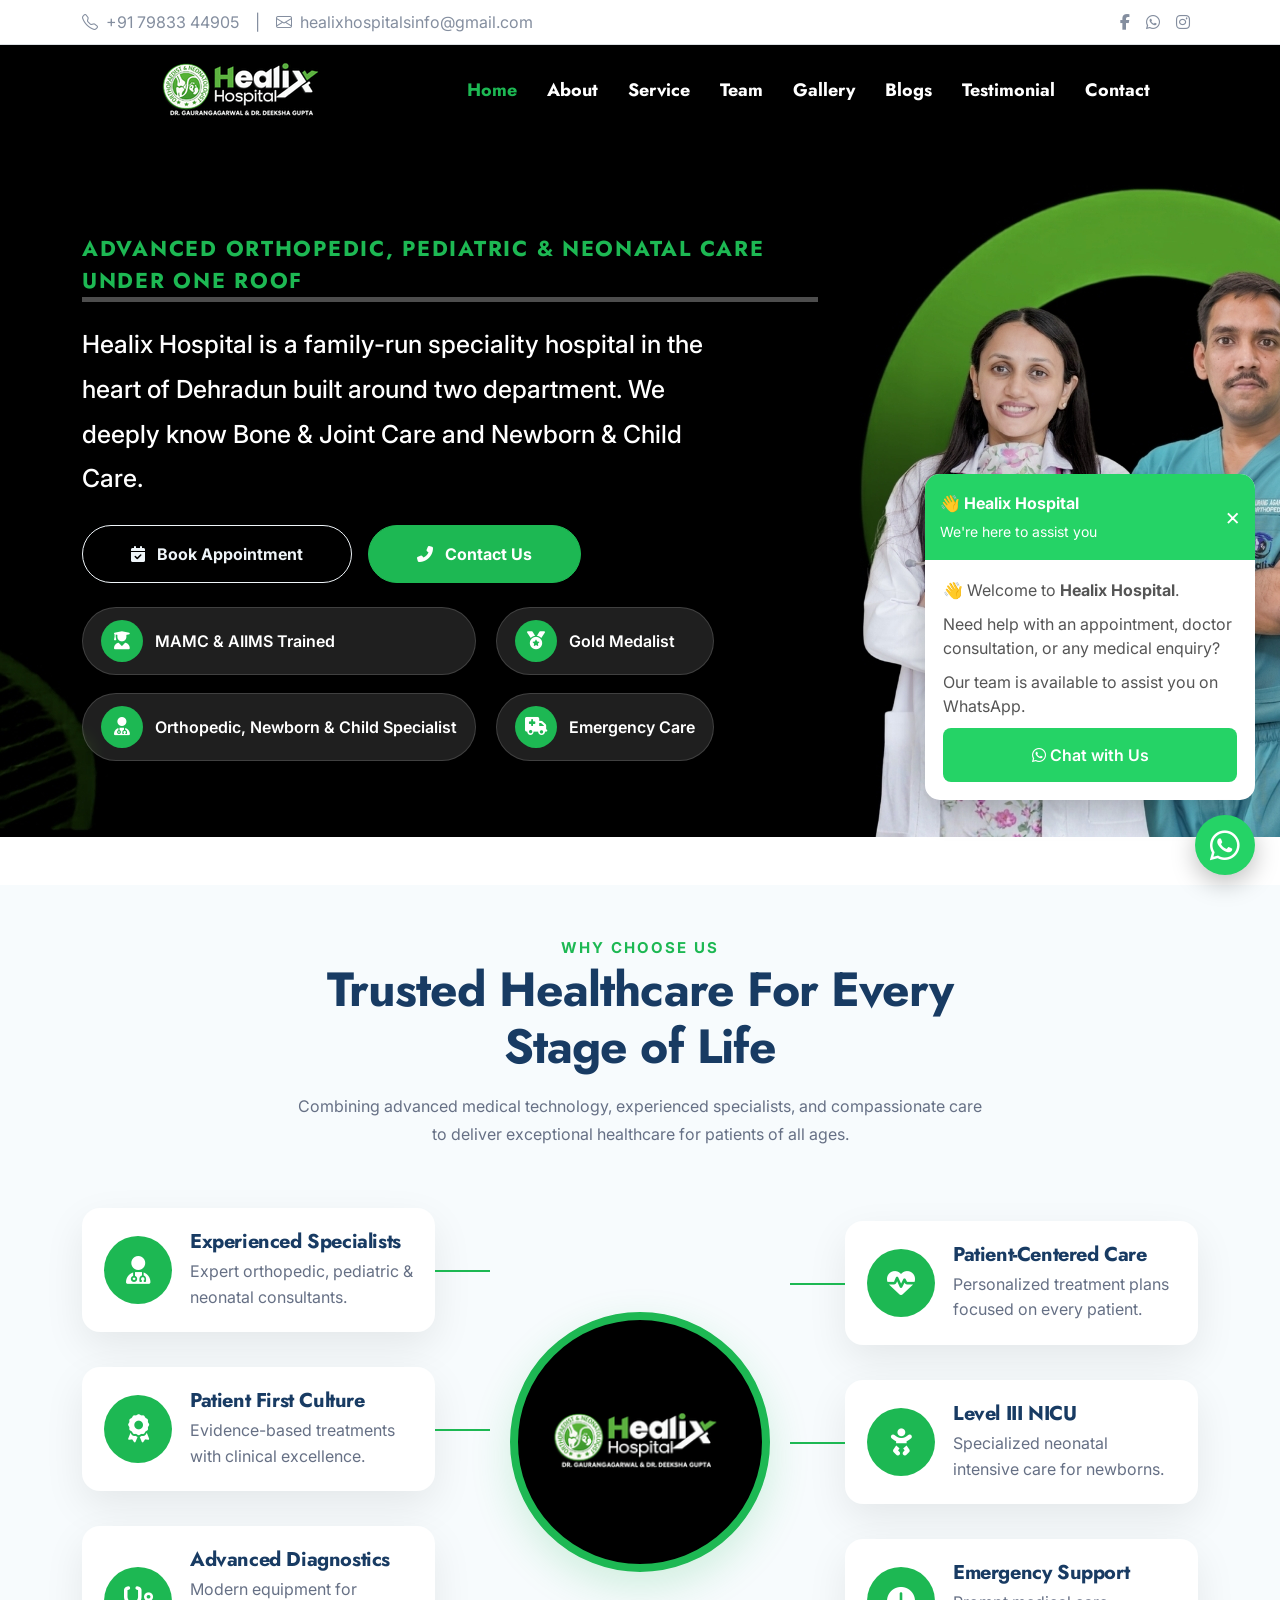
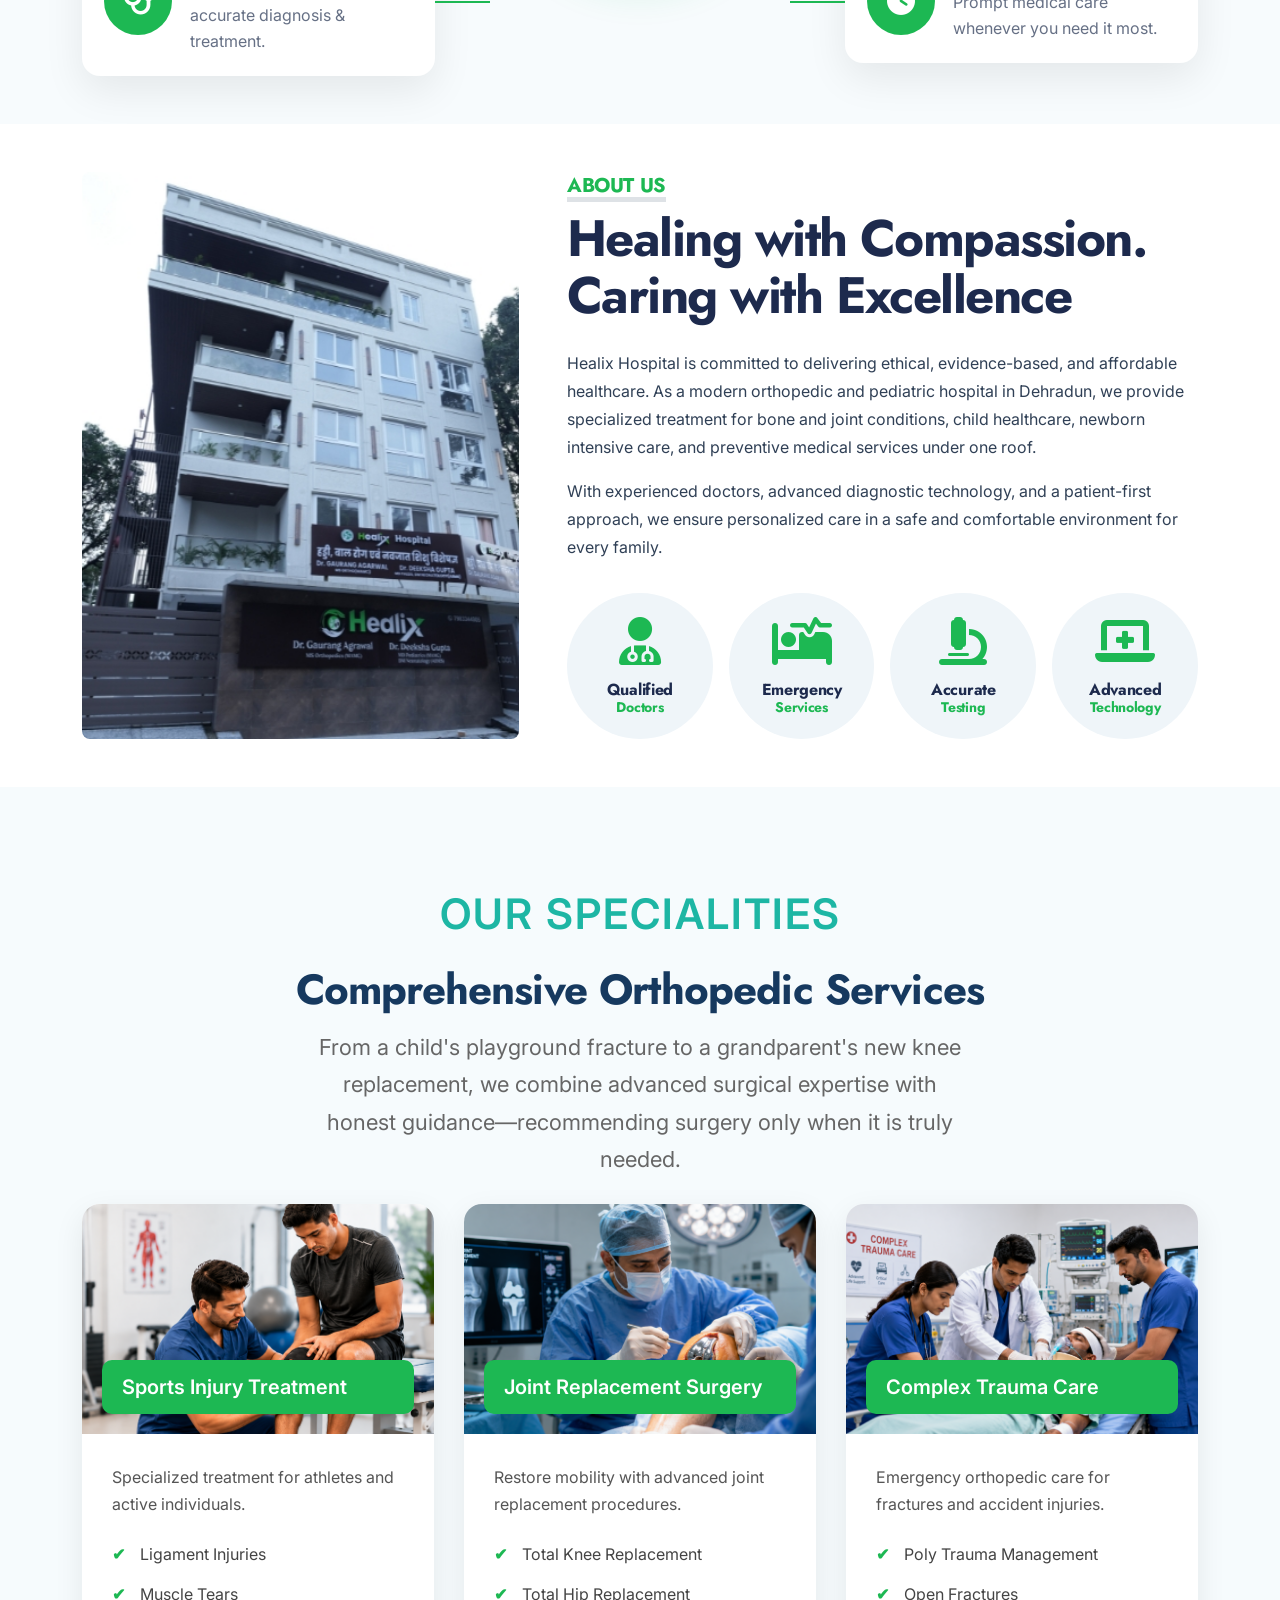
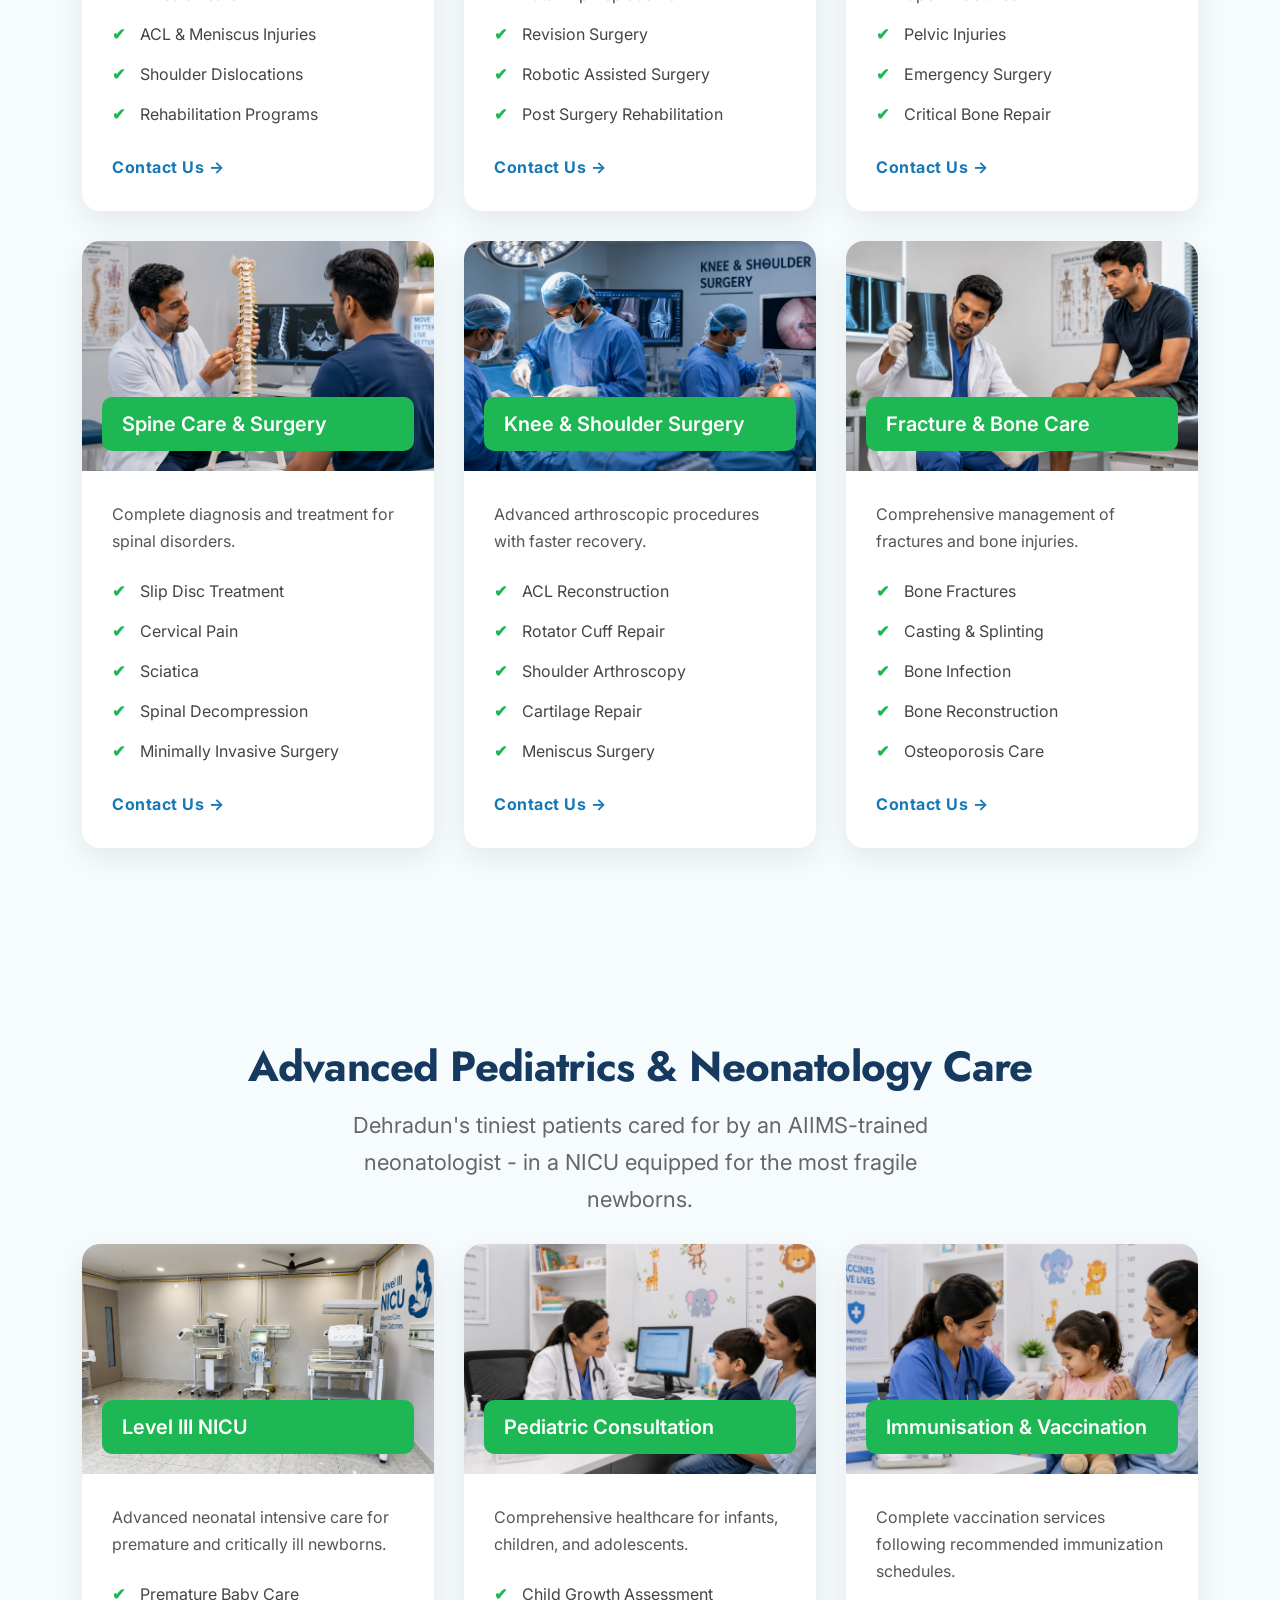
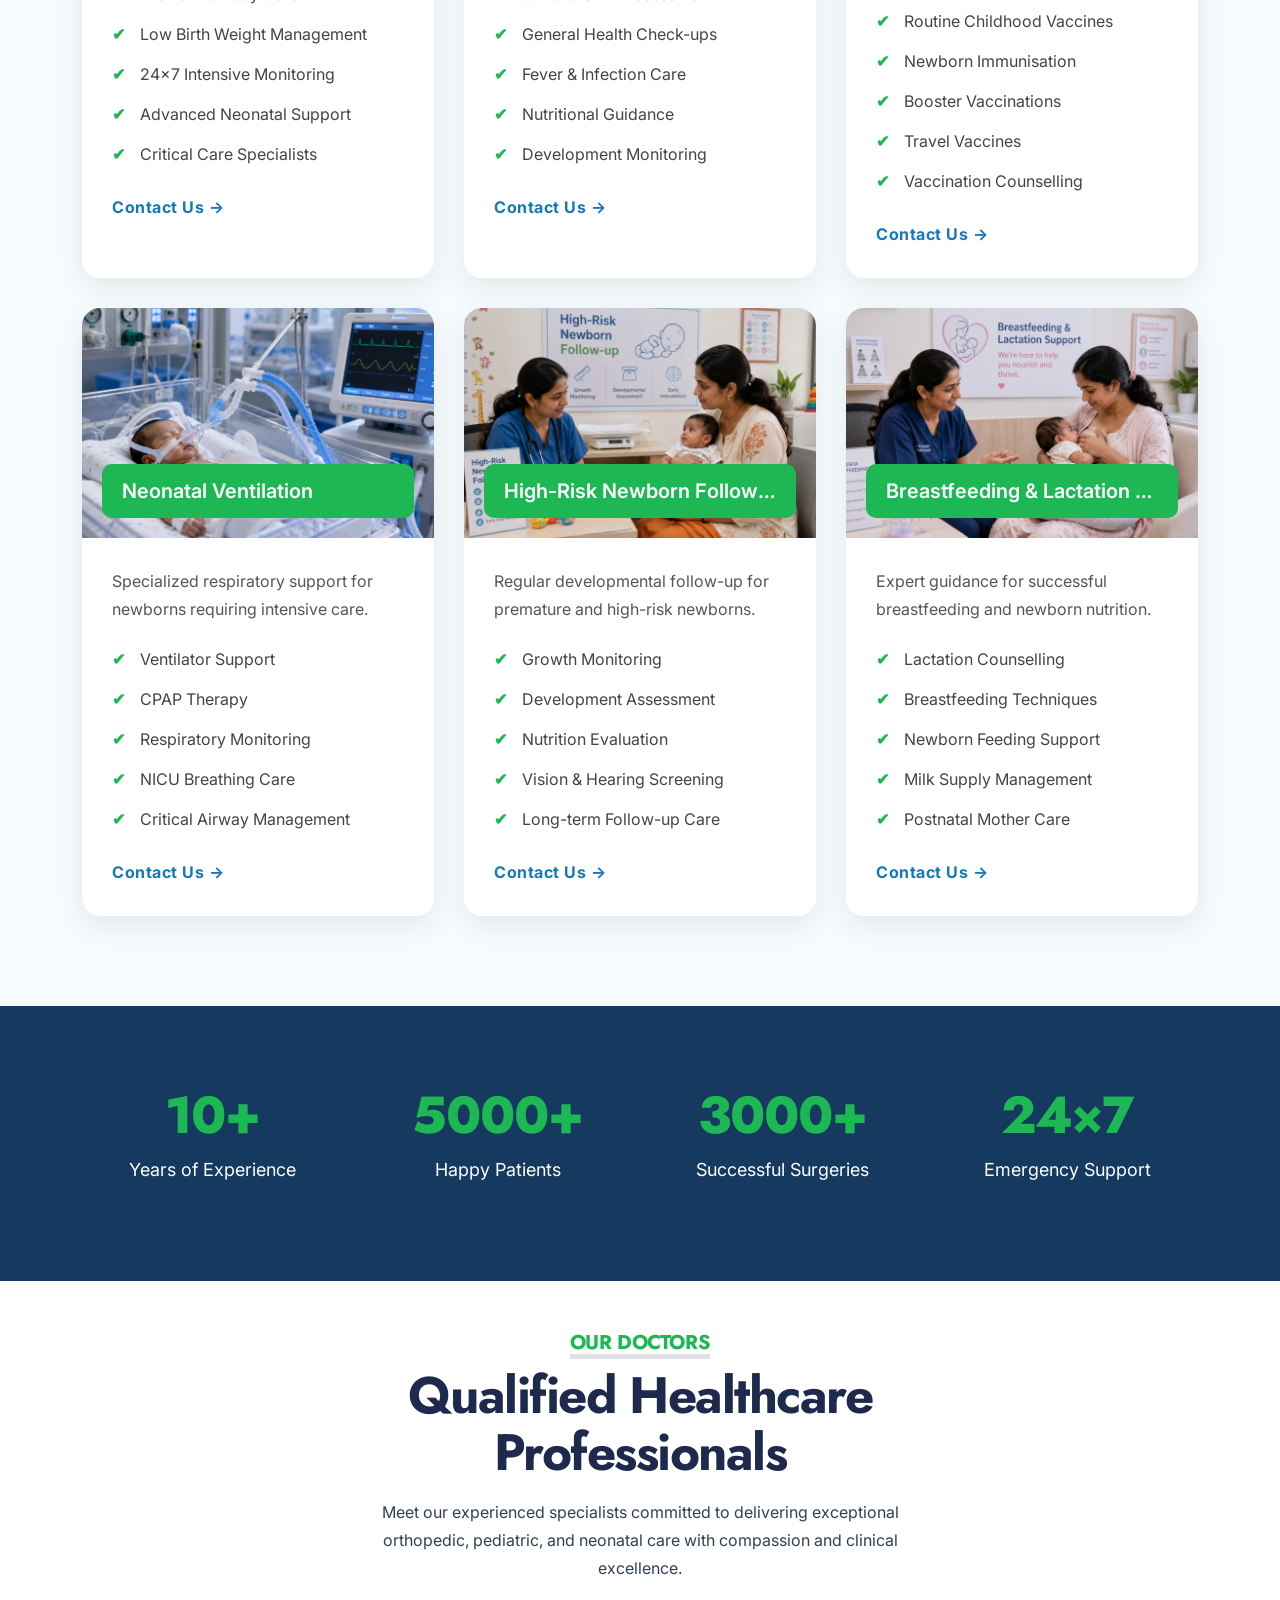
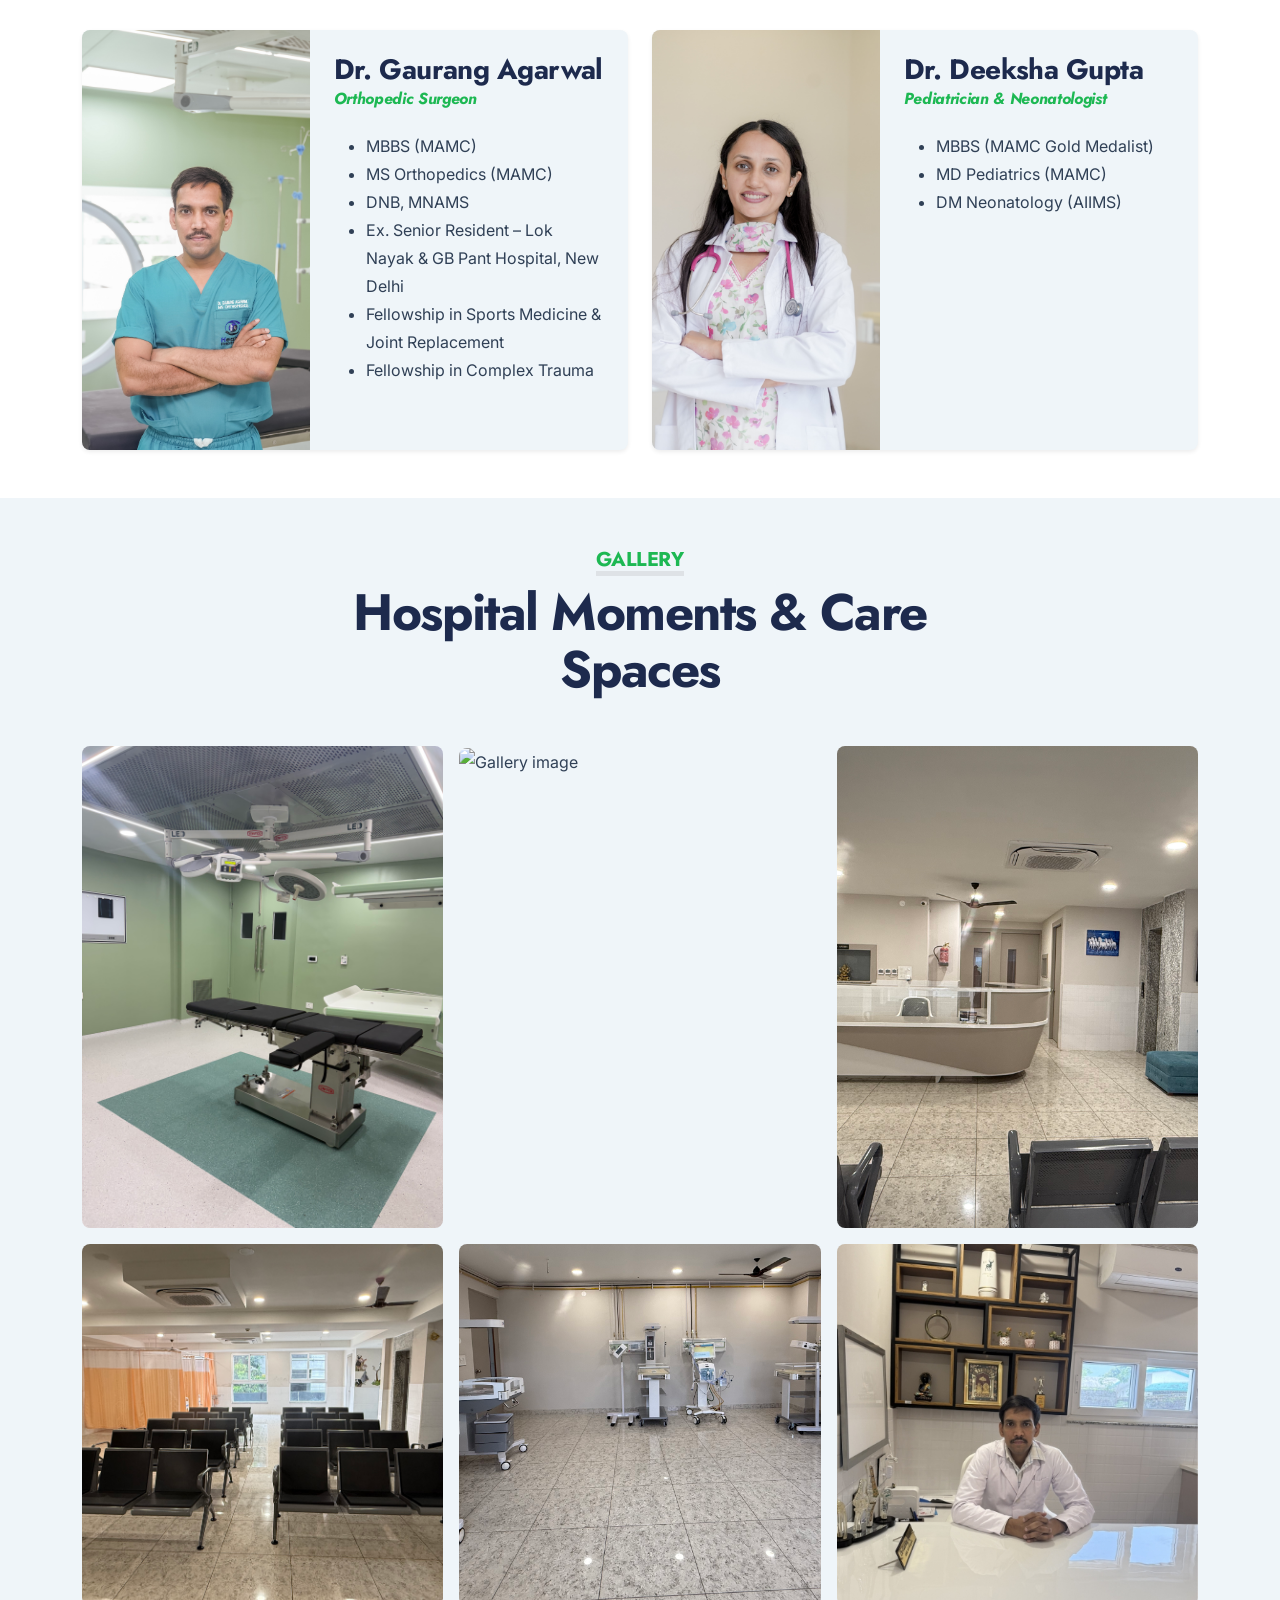
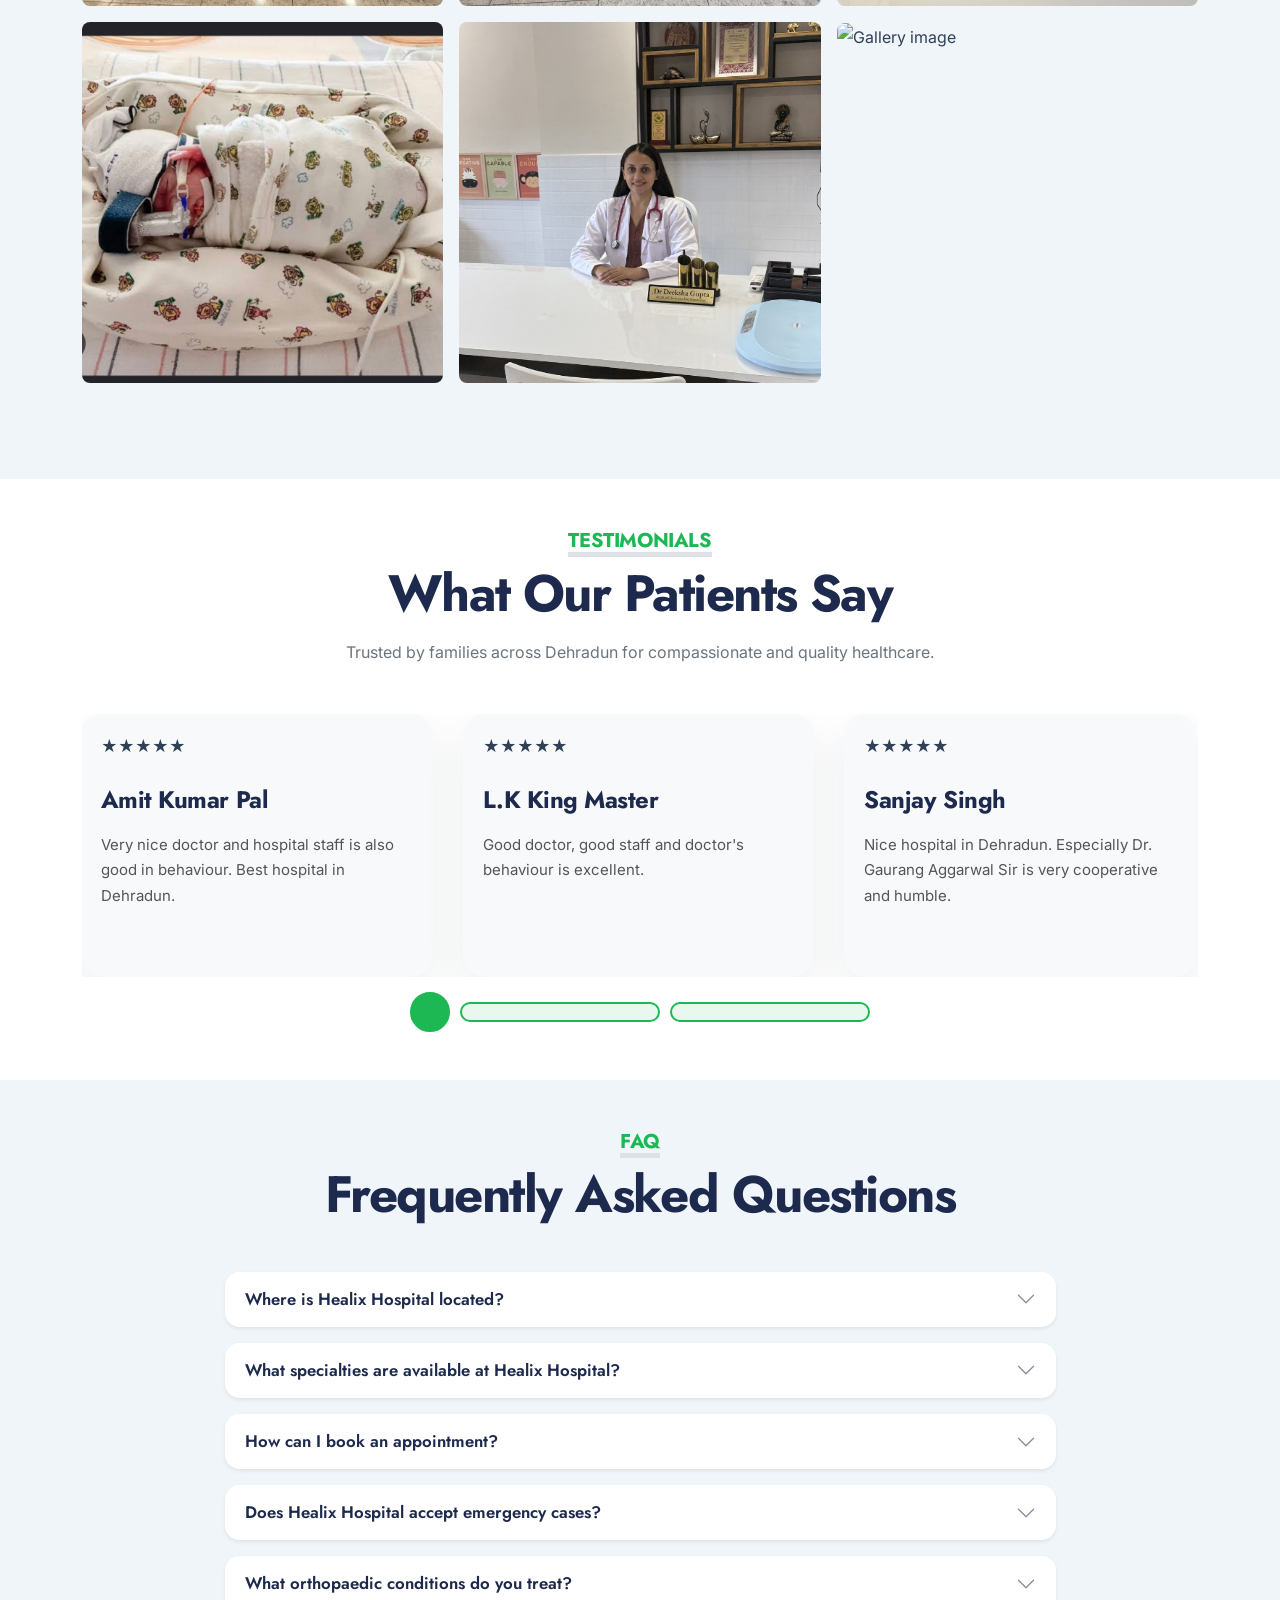
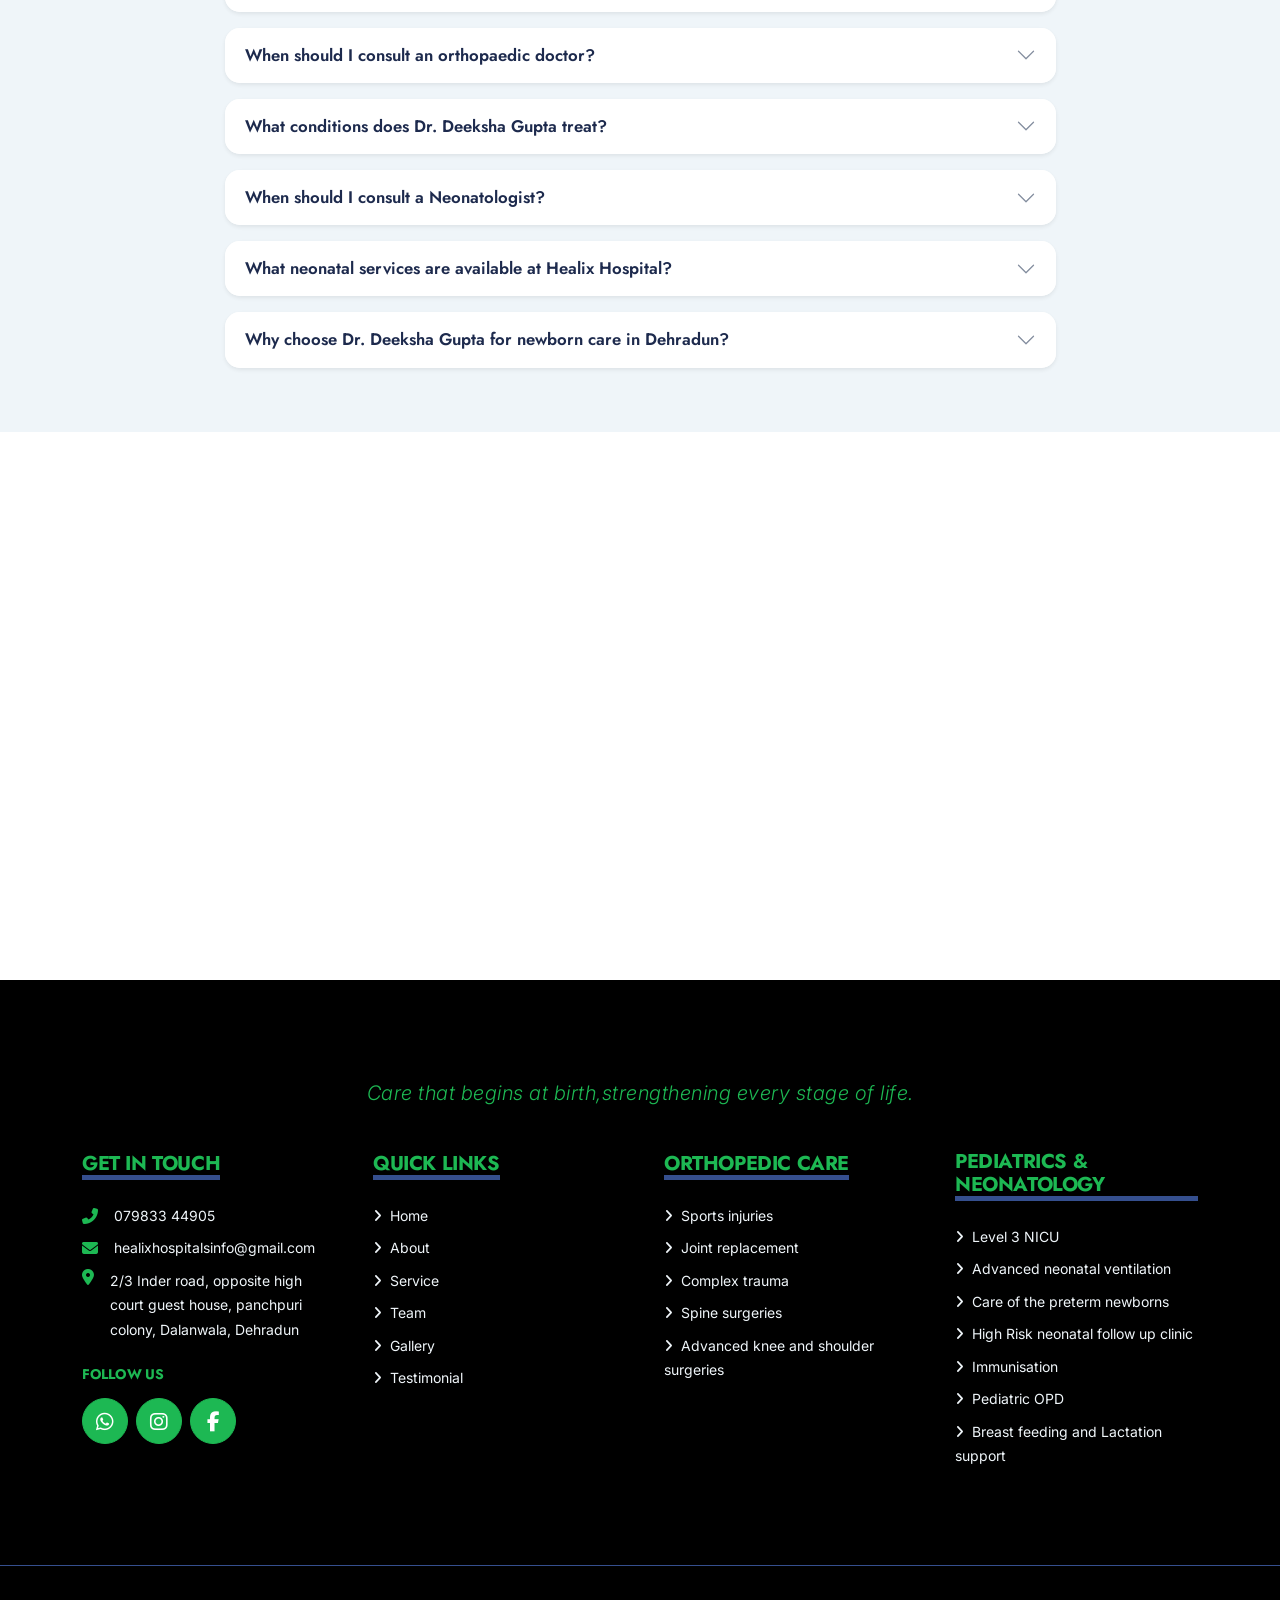
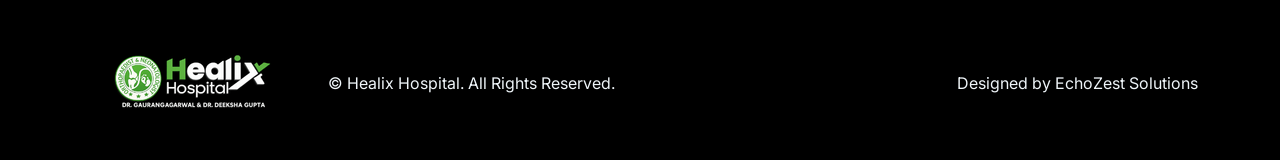
==== index.html @ 3386cd74 "s" ====
<!DOCTYPE html>
<html lang="en">

<head>
    <meta charset="utf-8">
    <title>Healix Hospital</title>
    <meta content="width=device-width, initial-scale=1.0" name="viewport">
    <meta content="Healix Hospital - Orthopedic, Pediatric & Neonatal Care" name="keywords">
    <meta content="Healix Hospital is a family-run speciality hospital in the heart of Dehradun built around two department.We deeply know Bone & Joint Care and Newborn & Child Care" name="description">

    <!-- Favicon -->
    <link href="img/favicon.png" rel="icon">

    <!-- Google Web Fonts -->
    <link rel="preconnect" href="https://fonts.gstatic.com">
    <link
        href="https://fonts.googleapis.com/css2?family=Jost:wght@400;500;600;700;800&family=Inter:wght@400;500;600;700&display=swap"
        rel="stylesheet">

    <!-- Icon Font Stylesheet -->
    <link href="https://cdnjs.cloudflare.com/ajax/libs/font-awesome/5.15.0/css/all.min.css" rel="stylesheet">
    <link href="https://cdn.jsdelivr.net/npm/bootstrap-icons@1.4.1/font/bootstrap-icons.css" rel="stylesheet">

    <!-- Libraries Stylesheet -->
    <link href="lib/owlcarousel/assets/owl.carousel.min.css" rel="stylesheet">
    <link href="lib/tempusdominus/css/tempusdominus-bootstrap-4.min.css" rel="stylesheet" />

    <!-- Customized Bootstrap Stylesheet -->
    <link href="css/bootstrap.min.css" rel="stylesheet">

    <!-- Template Stylesheet -->
    <link href="css/style.css" rel="stylesheet">
    <link rel="stylesheet"href="https://cdnjs.cloudflare.com/ajax/libs/font-awesome/6.6.0/css/all.min.css">
</head>

<div id="whatsapp-popup" class="wa-popup">
    <div class="wa-header">
        <div>
            <strong>👋 Healix Hospital</strong><br>
            <small>We're here to assist you</small>
        </div>
        <span class="wa-close">&times;</span>
    </div>

    <div class="wa-body">
        <p>👋 Welcome to <strong>Healix Hospital</strong>.</p>

        <p>Need help with an appointment, doctor consultation, or any medical enquiry?</p>

        <p>Our team is available to assist you on WhatsApp.</p>

        <a href="https://wa.me/917983344905?text=Hello%20Healix%20Hospital,%20I%20would%20like%20to%20book%20an%20appointment."
           target="_blank"
           class="wa-btn">
            <i class="fab fa-whatsapp"></i>
            Chat with Us
        </a>
    </div>
</div>
<a href="https://wa.me/917983344905?text=Hi! I'm interested in your services."
   class="wa-icon"
   id="wa-icon"
   target="_blank">
    <i class="fab fa-whatsapp"></i>
</a>
<body>
    <div class="header-wrapper">
    <!-- Topbar Start -->
    <div class="container-fluid py-2 border-bottom d-none d-lg-block bg-white">
        <div class="container">
            <div class="row">
                <div class="col-md-6 text-center text-lg-start mb-2 mb-lg-0">
                    <div class="d-inline-flex align-items-center">
                        <a class="text-decoration-none text-body pe-3" href="tel:+917983344905"><i
                                class="bi bi-telephone me-2"></i>+91 79833 44905</a>
                        <span class="text-body">|</span>
                        <a class="text-decoration-none text-body px-3" href="mailto:healixhospitalsinfo@gmail.com"><i
                                class="bi bi-envelope me-2"></i>healixhospitalsinfo@gmail.com</a>
                    </div>
                </div>
                <div class="col-md-6 text-center text-lg-end">
                    <div class="d-inline-flex align-items-center">
                        <a class="text-body px-2" href="https://www.facebook.com/share/18N7JpdjT5/?mibextid=wwXIfr">
                            <i class="fab fa-facebook-f"></i>
                        </a>
                        <a class="text-body px-2" href="https://wa.me/917983344905" target="_blank" aria-label="WhatsApp">
                            <i class="fab fa-whatsapp"></i>
                        </a>
                        <!--<a class="text-body px-2" href="#!">
                            <i class="fab fa-twitter"></i>
                        </a>
                        <a class="text-body px-2" href="#!">
                            <i class="fab fa-linkedin-in"></i>
                        </a>-->
                        <a class="text-body px-2" href="https://www.instagram.com/healixhospital">
                            <i class="fab fa-instagram"></i>
                        </a>
                        <!--<a class="text-body ps-2" href="#!">
                            <i class="fab fa-youtube"></i>
                        </a>-->
                    </div>
                </div>
            </div>
        </div>
    </div>
    <!-- Topbar End -->


    <!-- Navbar Start -->
    <div class="container-fluid bg-black shadow-sm">
        <div class="container">
            <nav class="navbar navbar-expand-lg navbar-dark bg-black px-4 px-lg-5 py-3 py-lg-0">
                <a href="index.html" class="navbar-brand p-0">
                    <!-- <h1 class="text-primary m-0"><i class="fas fa-star-of-life me-3"></i>Terapia</h1>-->
                    <img src="img/logo.PNG" alt="Logo"> 
                </a>
                <button class="navbar-toggler" type="button" data-bs-toggle="collapse" data-bs-target="#navbarCollapse">
                    <span class="navbar-toggler-icon"></span>
                </button>
                <div class="collapse navbar-collapse" id="navbarCollapse">
                    <div class="navbar-nav ms-auto py-0">
                        <a href="index.html" class="nav-item nav-link active">Home</a>
                        <a href="#about" class="nav-item nav-link">About</a>
                        <a href="#service" class="nav-item nav-link">Service</a>
                        <a href="#team" class="nav-item nav-link">Team</a>
                        <a href="#gallery" class="nav-item nav-link">Gallery</a>
                        <a href="#" class="nav-item nav-link">Blogs</a>
                        <a href="#testimonial" class="nav-item nav-link">Testimonial</a>
                        <a href="contact.html" class="nav-item nav-link">Contact</a>
                    </div>
                </div>
            </nav>
        </div>
    </div>
    <!-- Navbar End -->
    </div>

   <!-- Hero Start -->
<div class="container-fluid bg-primary py-5 mb-5 hero-header">
    <div class="container py-5">
        <div class="row justify-content-start">
            <div class="col-lg-8 text-start">

                <h4 class="d-inline-block text-primary text-uppercase border-bottom border-5"
                    style="border-color: rgba(255,255,255,.3)!important;">
                    Advanced Orthopedic, Pediatric & Neonatal Care Under One Roof
                </h4>

                <p class="display-6 text-white hero-text mb-4">
                    Healix Hospital is a family-run speciality hospital 
                    in the heart of Dehradun built around two department.
                    We deeply know Bone & Joint Care and Newborn & Child Care.
                </p>

                <!-- CTA Buttons -->
                <div class="d-flex flex-wrap gap-3 mb-4">

                    <a href="https://wa.me/917983344905"
                        class="btn btn-outline-light rounded-pill py-3 px-5">
                        <i class="fas fa-calendar-check me-2"></i>
                        Book Appointment
                    </a>

                    <a href="tel:+917983344905"
                        class="btn btn-primary rounded-pill py-3 px-5">
                        <i class="fas fa-phone-alt me-2"></i>
                        Contact Us
                    </a>

                </div>

                <!-- Trust Highlights -->
                <div class="hero-highlights">

    <div class="highlight-item">
        <i class="fas fa-user-graduate"></i>
        <span>MAMC & AIIMS Trained</span>
    </div>

    <div class="highlight-item">
        <i class="fas fa-medal"></i>
        <span>Gold Medalist</span>
    </div>

    <div class="highlight-item">
        <i class="fas fa-user-md"></i>
        <span>Orthopedic, Newborn & Child Specialist</span>
    </div>

    <div class="highlight-item">
        <i class="fas fa-ambulance"></i>
        <span>Emergency Care</span>
    </div>

</div>
            </div>
        </div>
    </div>
</div>
<!-- Hero End -->

<!-- Why Choose Us Start -->
<div class="container-fluid py-5 why-section">
    <div class="container">

        <div class="text-center mx-auto mb-5" style="max-width:700px;">
            <span class="section-subtitle">WHY CHOOSE US</span>
            <h2 class="display-5 mb-3">
                Trusted Healthcare For Every Stage of Life
            </h2>
            <p>
                Combining advanced medical technology, experienced specialists,
                and compassionate care to deliver exceptional healthcare for
                patients of all ages.
            </p>
        </div>

        <div class="mindmap">

            <!-- LEFT -->
            <div class="mind-column">

                <div class="mind-card">
                    <div class="mind-icon">
                        <i class="fas fa-user-md"></i>
                    </div>
                    <div>
                        <h5>Experienced Specialists</h5>
                        <p>Expert orthopedic, pediatric & neonatal consultants.</p>
                    </div>
                </div>

                <div class="mind-card">
                    <div class="mind-icon">
                        <i class="fas fa-award"></i>
                    </div>
                    <div>
                        <h5>Patient First Culture</h5>
                        <p>Evidence-based treatments with clinical excellence.</p>
                    </div>
                </div>

                <div class="mind-card">
                    <div class="mind-icon">
                        <i class="fas fa-stethoscope"></i>
                    </div>
                    <div>
                        <h5>Advanced Diagnostics</h5>
                        <p>Modern equipment for accurate diagnosis & treatment.</p>
                    </div>
                </div>

            </div>

            <!-- CENTER -->
            <div class="mind-center">

                <div class="center-circle">

                    <img src="img/logo.PNG" alt="Healix Hospital">
                </div>
            </div>

            <!-- RIGHT -->
            <div class="mind-column">

                <div class="mind-card">
                    <div class="mind-icon">
                        <i class="fas fa-heartbeat"></i>
                    </div>
                    <div>
                        <h5>Patient-Centered Care</h5>
                        <p>Personalized treatment plans focused on every patient.</p>
                    </div>
                </div>

                <div class="mind-card">
                    <div class="mind-icon">
                        <i class="fas fa-baby"></i>
                    </div>
                    <div>
                        <h5>Level III NICU</h5>
                        <p>Specialized neonatal intensive care for newborns.</p>
                    </div>
                </div>

                <div class="mind-card">
                    <div class="mind-icon">
                        <i class="fas fa-clock"></i>
                    </div>
                    <div>
                        <h5>Emergency Support</h5>
                        <p>Prompt medical care whenever you need it most.</p>
                    </div>
                </div>

            </div>

        </div>

    </div>
</div>
<!-- Why Choose Us End -->
    <!-- About Start -->
    <div id="about" class="container-fluid py-5">
        <div class="container">
            <div class="row gx-5">
                <div class="col-lg-5 mb-5 mb-lg-0" style="min-height: 500px;">
                    <div class="position-relative h-100">
                        <img class="position-absolute w-100 h-100 rounded" src="img/about.jpg"
                            style="object-fit: cover;">
                    </div>
                </div>
                <div class="col-lg-7">
                    <div class="mb-4">
                        <h5 class="d-inline-block text-primary text-uppercase border-bottom border-5">About Us</h5>
                        <h1 class="display-4">Healing with Compassion. Caring with Excellence</h1>
                    </div>
                    <p>Healix Hospital is committed to delivering ethical, evidence-based, and affordable healthcare. As a modern orthopedic and pediatric hospital in Dehradun, we provide specialized treatment for bone and joint conditions, child healthcare, newborn intensive care, and preventive medical services under one roof.</p>

                    <p>With experienced doctors, advanced diagnostic technology, and a patient-first approach, we ensure personalized care in a safe and comfortable environment for every family.</p>
                    <div class="row g-3 pt-3">
                        <div class="col-sm-3 col-6">
                            <div class="bg-light text-center rounded-circle py-4">
                                <i class="fa fa-3x fa-user-md text-primary mb-3"></i>
                                <h6 class="mb-0">Qualified<small class="d-block text-primary">Doctors</small></h6>
                            </div>
                        </div>
                        <div class="col-sm-3 col-6">
                            <div class="bg-light text-center rounded-circle py-4">
                                <i class="fa fa-3x fa-procedures text-primary mb-3"></i>
                                <h6 class="mb-0">Emergency<small class="d-block text-primary">Services</small></h6>
                            </div>
                        </div>
                        <div class="col-sm-3 col-6">
                            <div class="bg-light text-center rounded-circle py-4">
                                <i class="fa fa-3x fa-microscope text-primary mb-3"></i>
                                <h6 class="mb-0">Accurate<small class="d-block text-primary">Testing</small></h6>
                            </div>
                        </div>
                        <div class="col-sm-3 col-6">
                            <div class="bg-light text-center rounded-circle py-4">
                                <i class="fa fa-3x fa-laptop-medical text-primary mb-3"></i>
                                <h6 class="mb-0">Advanced<small class="d-block text-primary">Technology</small></h6>
                            </div>
                        </div>
                    </div>
                </div>
            </div>
        </div>
    </div>
    <!-- About End -->

    
     <!-- Services Section -->
<section class="services-section">
    <div id="service" class="container">

        <div class="section-title">
            <span>OUR SPECIALITIES</span>
            <h2>Comprehensive Orthopedic Services</h2>
            <p class="ortho-tagline">From a child's playground fracture to a grandparent's new knee replacement, we combine advanced surgical expertise with honest guidance—recommending surgery only when it is truly needed.</p>
        </div>

        <div class="services-grid">

            <!-- Card 1 -->
            <div class="service-card">
                <div class="service-image">
                    <img src="img/sports-injury.png" alt="Sports Injury Treatment">
                    <div class="service-title">Sports Injury Treatment</div>
                </div>

                <div class="service-content">
                    <p>Specialized treatment for athletes and active individuals.</p>

                    <ul>
                        <li>Ligament Injuries</li>
                        <li>Muscle Tears</li>
                        <li>ACL & Meniscus Injuries</li>
                        <li>Shoulder Dislocations</li>
                        <li>Rehabilitation Programs</li>
                    </ul>

                    <a href="https://wa.me/917983344905" class="service-btn">Contact Us →</a>
                </div>
            </div>

            <!-- Card 2 -->
            <div class="service-card">
                <div class="service-image">
                    <img src="img/joint-replacement.png" alt="">
                    <div class="service-title">Joint Replacement Surgery</div>
                </div>

                <div class="service-content">
                    <p>Restore mobility with advanced joint replacement procedures.</p>

                    <ul>
                        <li>Total Knee Replacement</li>
                        <li>Total Hip Replacement</li>
                        <li>Revision Surgery</li>
                        <li>Robotic Assisted Surgery</li>
                        <li>Post Surgery Rehabilitation</li>
                    </ul>

                    <a href="https://wa.me/917983344905" class="service-btn">Contact Us →</a>
                </div>
            </div>

            <!-- Card 3 -->
            <div class="service-card">
                <div class="service-image">
                    <img src="img/trauma-care.png" alt="">
                    <div class="service-title">Complex Trauma Care</div>
                </div>

                <div class="service-content">
                    <p>Emergency orthopedic care for fractures and accident injuries.</p>

                    <ul>
                        <li>Poly Trauma Management</li>
                        <li>Open Fractures</li>
                        <li>Pelvic Injuries</li>
                        <li>Emergency Surgery</li>
                        <li>Critical Bone Repair</li>
                    </ul>

                    <a href="https://wa.me/917983344905" class="service-btn">Contact Us →</a>
                </div>
            </div>

            <!-- Card 4 -->
            <div class="service-card">
                <div class="service-image">
                    <img src="img/spine-care.png" alt="">
                    <div class="service-title">Spine Care & Surgery</div>
                </div>

                <div class="service-content">
                    <p>Complete diagnosis and treatment for spinal disorders.</p>

                    <ul>
                        <li>Slip Disc Treatment</li>
                        <li>Cervical Pain</li>
                        <li>Sciatica</li>
                        <li>Spinal Decompression</li>
                        <li>Minimally Invasive Surgery</li>
                    </ul>

                    <a href="https://wa.me/917983344905" class="service-btn">Contact Us →</a>
                </div>
            </div>

            <!-- Card 5 -->
            <div class="service-card">
                <div class="service-image">
                    <img src="img/knee-shoulder.png" alt="">
                    <div class="service-title">Knee & Shoulder Surgery</div>
                </div>

                <div class="service-content">
                    <p>Advanced arthroscopic procedures with faster recovery.</p>

                    <ul>
                        <li>ACL Reconstruction</li>
                        <li>Rotator Cuff Repair</li>
                        <li>Shoulder Arthroscopy</li>
                        <li>Cartilage Repair</li>
                        <li>Meniscus Surgery</li>
                    </ul>

                    <a href="https://wa.me/917983344905" class="service-btn">Contact Us →</a>
                </div>
            </div>

            <!-- Card 6 -->
            <div class="service-card">
                <div class="service-image">
                    <img src="img/fracture-care.png" alt="">
                    <div class="service-title">Fracture & Bone Care</div>
                </div>

                <div class="service-content">
                    <p>Comprehensive management of fractures and bone injuries.</p>

                    <ul>
                        <li>Bone Fractures</li>
                        <li>Casting & Splinting</li>
                        <li>Bone Infection</li>
                        <li>Bone Reconstruction</li>
                        <li>Osteoporosis Care</li>
                    </ul>

                    <a href="https://wa.me/917983344905" class="service-btn">Contact Us →</a>
                </div>
            </div>
            </div>
            </section>
            <section class="services-section">
    <div class="container">
        <div class="section-title">
            <h2>Advanced Pediatrics & Neonatology Care</h2>
            <p class="ortho-tagline">Dehradun's tiniest patients cared for by an AIIMS-trained neonatologist - in a NICU equipped for the most fragile newborns.</p>
        </div>
        <div class="services-grid">

            <!-- Card 7 -->
        <div class="service-card">
            <div class="service-image">
                <img src="img/level-3-nicu.png" alt="Level III NICU">
                <div class="service-title">Level III NICU</div>
            </div>

            <div class="service-content">
                <p>Advanced neonatal intensive care for premature and critically ill newborns.</p>

                <ul>
                    <li>Premature Baby Care</li>
                    <li>Low Birth Weight Management</li>
                    <li>24×7 Intensive Monitoring</li>
                    <li>Advanced Neonatal Support</li>
                    <li>Critical Care Specialists</li>
                </ul>

                <a href="https://wa.me/917983344905" class="service-btn">Contact Us →</a>
            </div>
        </div>

        <!-- Card 8 -->
        <div class="service-card">
            <div class="service-image">
                <img src="img/pediatric-consultation.png" alt="Pediatric Consultation">
                <div class="service-title">Pediatric Consultation</div>
            </div>

            <div class="service-content">
                <p>Comprehensive healthcare for infants, children, and adolescents.</p>

                <ul>
                    <li>Child Growth Assessment</li>
                    <li>General Health Check-ups</li>
                    <li>Fever & Infection Care</li>
                    <li>Nutritional Guidance</li>
                    <li>Development Monitoring</li>
                </ul>

                <a href="https://wa.me/917983344905" class="service-btn">Contact Us →</a>
            </div>
        </div>

        <!-- Card 9 -->
        <div class="service-card">
            <div class="service-image">
                <img src="img/immunisation-vaccination.png" alt="Immunisation & Vaccination">
                <div class="service-title">Immunisation & Vaccination</div>
            </div>

            <div class="service-content">
                <p>Complete vaccination services following recommended immunization schedules.</p>

                <ul>
                    <li>Routine Childhood Vaccines</li>
                    <li>Newborn Immunisation</li>
                    <li>Booster Vaccinations</li>
                    <li>Travel Vaccines</li>
                    <li>Vaccination Counselling</li>
                </ul>

                <a href="https://wa.me/917983344905" class="service-btn">Contact Us →</a>
            </div>
        </div>

        <!-- Card 10 -->
        <div class="service-card">
            <div class="service-image">
                <img src="img/neonatal-ventilation.png" alt="Neonatal Ventilation">
                <div class="service-title">Neonatal Ventilation</div>
            </div>

            <div class="service-content">
                <p>Specialized respiratory support for newborns requiring intensive care.</p>

                <ul>
                    <li>Ventilator Support</li>
                    <li>CPAP Therapy</li>
                    <li>Respiratory Monitoring</li>
                    <li>NICU Breathing Care</li>
                    <li>Critical Airway Management</li>
                </ul>

                <a href="https://wa.me/917983344905" class="service-btn">Contact Us →</a>
            </div>
        </div>

        <!-- Card 11 -->
        <div class="service-card">
            <div class="service-image">
                <img src="img/high-risk-newborn.png" alt="High-Risk Newborn Follow-up">
                <div class="service-title">High-Risk Newborn Follow-up</div>
            </div>

            <div class="service-content">
                <p>Regular developmental follow-up for premature and high-risk newborns.</p>

                <ul>
                    <li>Growth Monitoring</li>
                    <li>Development Assessment</li>
                    <li>Nutrition Evaluation</li>
                    <li>Vision & Hearing Screening</li>
                    <li>Long-term Follow-up Care</li>
                </ul>

                <a href="https://wa.me/917983344905" class="service-btn">Contact Us →</a>
            </div>
        </div>

        <!-- Card 12 -->
        <div class="service-card">
            <div class="service-image">
                <img src="img/breastfeeding-support.png" alt="Breastfeeding & Lactation Support">
                <div class="service-title">Breastfeeding & Lactation Support</div>
            </div>

            <div class="service-content">
                <p>Expert guidance for successful breastfeeding and newborn nutrition.</p>

                <ul>
                    <li>Lactation Counselling</li>
                    <li>Breastfeeding Techniques</li>
                    <li>Newborn Feeding Support</li>
                    <li>Milk Supply Management</li>
                    <li>Postnatal Mother Care</li>
                </ul>

                <a href="https://wa.me/917983344905" class="service-btn">Contact Us →</a>
            </div>
        </div>
        </div>
    </div>
</section>
<!-- Service Section end-->
    <!-- Appointment Start 
    <div class="container-fluid bg-primary my-5 py-5">
        <div class="container py-5">
            <div class="row gx-5">
                <div class="col-lg-6 mb-5 mb-lg-0">
                    <div class="mb-4">
                        <h5 class="d-inline-block text-white text-uppercase border-bottom border-5">Appointment</h5>
                        <h1 class="display-4">Make An Appointment For Your Family</h1>
                    </div>
                    <p class="text-white mb-5">Eirmod sed tempor lorem ut dolores. Aliquyam sit sadipscing kasd ipsum.
                        Dolor ea et dolore et at sea ea at dolor, justo ipsum duo rebum sea invidunt voluptua. Eos vero
                        eos vero ea et dolore eirmod et. Dolores diam duo invidunt lorem. Elitr ut dolores magna sit.
                        Sea dolore sanctus sed et. Takimata takimata sanctus sed.</p>
                    <a class="btn btn-dark rounded-pill py-3 px-5 me-3" href="#!">Find Doctor</a>
                    <a class="btn btn-outline-dark rounded-pill py-3 px-5" href="#!">Read More</a>
                </div>
                <div class="col-lg-6">
                    <div class="bg-white text-center rounded p-5">
                        <h1 class="mb-4">Book An Appointment</h1>
                        <form>
                            <div class="row g-3">
                                <div class="col-12 col-sm-6">
                                    <select class="form-select bg-light border-0" style="height: 55px;">
                                        <option selected>Choose Department</option>
                                        <option value="1">Department 1</option>
                                        <option value="2">Department 2</option>
                                        <option value="3">Department 3</option>
                                    </select>
                                </div>
                                <div class="col-12 col-sm-6">
                                    <select class="form-select bg-light border-0" style="height: 55px;">
                                        <option selected>Select Doctor</option>
                                        <option value="1">Doctor 1</option>
                                        <option value="2">Doctor 2</option>
                                        <option value="3">Doctor 3</option>
                                    </select>
                                </div>
                                <div class="col-12 col-sm-6">
                                    <input type="text" class="form-control bg-light border-0" placeholder="Your Name"
                                        style="height: 55px;">
                                </div>
                                <div class="col-12 col-sm-6">
                                    <input type="email" class="form-control bg-light border-0" placeholder="Your Email"
                                        style="height: 55px;">
                                </div>
                                <div class="col-12 col-sm-6">
                                    <div class="date" id="date" data-target-input="nearest">
                                        <input type="text" class="form-control bg-light border-0 datetimepicker-input"
                                            placeholder="Date" data-target="#date" data-toggle="datetimepicker"
                                            style="height: 55px;">
                                    </div>
                                </div>
                                <div class="col-12 col-sm-6">
                                    <div class="time" id="time" data-target-input="nearest">
                                        <input type="text" class="form-control bg-light border-0 datetimepicker-input"
                                            placeholder="Time" data-target="#time" data-toggle="datetimepicker"
                                            style="height: 55px;">
                                    </div>
                                </div>
                                <div class="col-12">
                                    <button class="btn btn-primary w-100 py-3" type="submit">Make An
                                        Appointment</button>
                                </div>
                            </div>
                        </form>
                    </div>
                </div>
            </div>
        </div>
    </div>
     Appointment End -->


    <!-- Pricing Plan Start 
    <div class="container-fluid py-5">
        <div class="container">
            <div class="text-center mx-auto mb-5" style="max-width: 500px;">
                <h5 class="d-inline-block text-primary text-uppercase border-bottom border-5">Medical Packages</h5>
                <h1 class="display-4">Awesome Medical Programs</h1>
            </div>
            <div class="owl-carousel price-carousel position-relative" style="padding: 0 45px 45px 45px;">
                <div class="bg-light rounded text-center">
                    <div class="position-relative">
                        <img class="img-fluid rounded-top" src="img/price-1.jpg" alt="">
                        <div class="position-absolute w-100 h-100 top-50 start-50 translate-middle rounded-top d-flex flex-column align-items-center justify-content-center"
                            style="background: rgba(29, 42, 77, .8);">
                            <h3 class="text-white">Pregnancy Care</h3>
                            <h1 class="display-4 text-white mb-0">
                                <small class="align-top fw-normal"
                                    style="font-size: 22px; line-height: 45px;">$</small>49<small
                                    class="align-bottom fw-normal" style="font-size: 16px; line-height: 40px;">/
                                    Year</small>
                            </h1>
                        </div>
                    </div>
                    <div class="text-center py-5">
                        <p>Emergency Medical Treatment</p>
                        <p>Highly Experienced Doctors</p>
                        <p>Highest Success Rate</p>
                        <p>Telephone Service</p>
                        <a href="#!" class="btn btn-primary rounded-pill py-3 px-5 my-2">Apply Now</a>
                    </div>
                </div>
                <div class="bg-light rounded text-center">
                    <div class="position-relative">
                        <img class="img-fluid rounded-top" src="img/price-2.jpg" alt="">
                        <div class="position-absolute w-100 h-100 top-50 start-50 translate-middle rounded-top d-flex flex-column align-items-center justify-content-center"
                            style="background: rgba(29, 42, 77, .8);">
                            <h3 class="text-white">Health Checkup</h3>
                            <h1 class="display-4 text-white mb-0">
                                <small class="align-top fw-normal"
                                    style="font-size: 22px; line-height: 45px;">$</small>99<small
                                    class="align-bottom fw-normal" style="font-size: 16px; line-height: 40px;">/
                                    Year</small>
                            </h1>
                        </div>
                    </div>
                    <div class="text-center py-5">
                        <p>Emergency Medical Treatment</p>
                        <p>Highly Experienced Doctors</p>
                        <p>Highest Success Rate</p>
                        <p>Telephone Service</p>
                        <a href="#!" class="btn btn-primary rounded-pill py-3 px-5 my-2">Apply Now</a>
                    </div>
                </div>
                <div class="bg-light rounded text-center">
                    <div class="position-relative">
                        <img class="img-fluid rounded-top" src="img/price-3.jpg" alt="">
                        <div class="position-absolute w-100 h-100 top-50 start-50 translate-middle rounded-top d-flex flex-column align-items-center justify-content-center"
                            style="background: rgba(29, 42, 77, .8);">
                            <h3 class="text-white">Dental Care</h3>
                            <h1 class="display-4 text-white mb-0">
                                <small class="align-top fw-normal"
                                    style="font-size: 22px; line-height: 45px;">$</small>149<small
                                    class="align-bottom fw-normal" style="font-size: 16px; line-height: 40px;">/
                                    Year</small>
                            </h1>
                        </div>
                    </div>
                    <div class="text-center py-5">
                        <p>Emergency Medical Treatment</p>
                        <p>Highly Experienced Doctors</p>
                        <p>Highest Success Rate</p>
                        <p>Telephone Service</p>
                        <a href="#!" class="btn btn-primary rounded-pill py-3 px-5 my-2">Apply Now</a>
                    </div>
                </div>
                <div class="bg-light rounded text-center">
                    <div class="position-relative">
                        <img class="img-fluid rounded-top" src="img/price-4.jpg" alt="">
                        <div class="position-absolute w-100 h-100 top-50 start-50 translate-middle rounded-top d-flex flex-column align-items-center justify-content-center"
                            style="background: rgba(29, 42, 77, .8);">
                            <h3 class="text-white">Operation & Surgery</h3>
                            <h1 class="display-4 text-white mb-0">
                                <small class="align-top fw-normal"
                                    style="font-size: 22px; line-height: 45px;">$</small>199<small
                                    class="align-bottom fw-normal" style="font-size: 16px; line-height: 40px;">/
                                    Year</small>
                            </h1>
                        </div>
                    </div>
                    <div class="text-center py-5">
                        <p>Emergency Medical Treatment</p>
                        <p>Highly Experienced Doctors</p>
                        <p>Highest Success Rate</p>
                        <p>Telephone Service</p>
                        <a href="#!" class="btn btn-primary rounded-pill py-3 px-5 my-2">Apply Now</a>
                    </div>
                </div>
            </div>
        </div>
    </div>
    <Pricing Plan End -->
<!-- ==========================================
ACHIEVEMENTS
========================================== -->

<section class="stats-section">

<div class="container">

<div class="row text-center">

<div class="col-lg-3 col-6">

<div class="stat-box">

<h2>10+</h2>

<p>Years of Experience</p>

</div>

</div>

<div class="col-lg-3 col-6">

<div class="stat-box">

<h2>5000+</h2>

<p>Happy Patients</p>

</div>

</div>

<div class="col-lg-3 col-6">

<div class="stat-box">

<h2>3000+</h2>

<p>Successful Surgeries</p>

</div>

</div>

<div class="col-lg-3 col-6">

<div class="stat-box">

<h2>24×7</h2>

<p>Emergency Support</p>

</div>

</div>

</div>

</div>

</section>

<!-- Team Start -->
<div id="team" class="container-fluid py-5">
    <div class="container">

        <div class="text-center mx-auto mb-5" style="max-width: 600px;">
            <h5 class="d-inline-block text-primary text-uppercase border-bottom border-5">
                Our Doctors
            </h5>
            <h1 class="display-4">Qualified Healthcare Professionals</h1>
            <p>
                Meet our experienced specialists committed to delivering exceptional orthopedic,
                pediatric, and neonatal care with compassion and clinical excellence.
            </p>
        </div>

        <div class="row g-4">

            <!-- Doctor 1 -->
            <div class="col-lg-6">
                <div class="row g-0 bg-light rounded overflow-hidden h-100 shadow-sm">

                    <div class="col-md-5">
                        <img class="img-fluid w-200 h-100"
                             src="img/team-1.jpg"
                             alt="Dr. Gaurang Agarwal"
                             style="object-fit:cover; min-height:420px;">
                    </div>

                    <div class="col-md-7 d-flex flex-column">

                        <div class="p-4">

                            <h3 class="mb-1">
                                Dr. Gaurang Agarwal
                            </h3>

                            <h6 class="text-primary fst-italic mb-4">
                                Orthopedic Surgeon
                            </h6>

                            <ul class="doctor-qualification">

                                <li>MBBS (MAMC)</li>

                                <li>MS Orthopedics (MAMC)</li>

                                <li>DNB, MNAMS</li>

                                <li>Ex. Senior Resident – Lok Nayak &amp; GB Pant Hospital, New Delhi</li>

                                <li>Fellowship in Sports Medicine &amp; Joint Replacement</li>

                                <li>Fellowship in Complex Trauma</li>

                            </ul>

                        </div>

                    </div>

                </div>
            </div>

            <!-- Doctor 2 -->
            <div class="col-lg-6">
                <div class="row g-0 bg-light rounded overflow-hidden h-100 shadow-sm">

                    <div class="col-md-5">
                        <img class="img-fluid w-200 h-100"
                             src="img/team-2.jpg"
                             alt="Dr. Deeksha Gupta"
                             style="object-fit:cover; min-height:420px;">
                    </div>

                    <div class="col-md-7 d-flex flex-column">

                        <div class="p-4">

                            <h3 class="mb-1">
                                Dr. Deeksha Gupta
                            </h3>

                            <h6 class="text-primary fst-italic mb-4">
                                Pediatrician &amp; Neonatologist
                            </h6>

                            <ul class="doctor-qualification">

                                <li>MBBS (MAMC Gold Medalist)</li>

                                <li>MD Pediatrics (MAMC)</li>

                                <li>DM Neonatology (AIIMS)</li>

                            </ul>

                        </div>

                    </div>

                </div>
            </div>

        </div>

    </div>
</div>
<!-- Team End -->

    <!-- Gallery Start -->
    <div id="gallery" class="container-fluid py-5 bg-light">
        <div class="container">
            <div class="text-center mx-auto mb-5" style="max-width: 600px;">
                <h5 class="d-inline-block text-primary text-uppercase border-bottom border-5">Gallery</h5>
                <h1 class="display-4">Hospital Moments & Care Spaces</h1>
            </div>
            <div class="row g-3 mb-5 gallery-collage">
                <div class="col-6 col-md-4">
                    <img src="img/gallery-1.jpg" class="img-fluid rounded" alt="Gallery image">
                </div>
                <div class="col-6 col-md-4">
                    <img src="img/gallery-2.jpg" class="img-fluid rounded" alt="Gallery image">
                </div>
                <div class="col-6 col-md-4">
                    <img src="img/gallery-3.jpg" class="img-fluid rounded" alt="Gallery image">
                </div>
                <div class="col-6 col-md-4">
                    <img src="img/gallery-4.jpg" class="img-fluid rounded" alt="Gallery image">
                </div>
                <div class="col-6 col-md-4">
                    <img src="img/gallery-5.jpg" class="img-fluid rounded" alt="Gallery image">
                </div>
                <div class="col-6 col-md-4">
                    <img src="img/gallery-6.jpg" class="img-fluid rounded" alt="Gallery image">
                </div>
                <div class="col-6 col-md-4">
                    <img src="img/gallery-7.jpg" class="img-fluid rounded" alt="Gallery image">
                </div>
                <div class="col-6 col-md-4">
                    <img src="img/gallery-8.jpg" class="img-fluid rounded" alt="Gallery image">
                </div>
                <div class="col-6 col-md-4">
                    <img src="img/gallery-9.jpg" class="img-fluid rounded" alt="Gallery image">
                </div>
            </div>
            </div>
        </div>
    </div>
    <!-- Gallery End -->


    <!-- Search Start
    <div class="container-fluid bg-primary my-5 py-5">
        <div class="container py-5">
            <div class="text-center mx-auto mb-5" style="max-width: 500px;">
                <h5 class="d-inline-block text-white text-uppercase border-bottom border-5">Find A Doctor</h5>
                <h1 class="display-4 mb-4">Find A Healthcare Professionals</h1>
                <h5 class="text-white fw-normal">Duo ipsum erat stet dolor sea ut nonumy tempor. Tempor duo lorem eos
                    sit sed ipsum takimata ipsum sit est. Ipsum ea voluptua ipsum sit justo</h5>
            </div>
            <div class="mx-auto" style="width: 100%; max-width: 600px;">
                <div class="input-group">
                    <select class="form-select border-primary w-25" style="height: 60px;">
                        <option selected>Department</option>
                        <option value="1">Department 1</option>
                        <option value="2">Department 2</option>
                        <option value="3">Department 3</option>
                    </select>
                    <input type="text" class="form-control border-primary w-50" placeholder="Keyword">
                    <button class="btn btn-dark border-0 w-25">Search</button>
                </div>
            </div>
        </div>
    </div>
     Search End -->
    <!-- Testimonial Start -->
<div id="testimonial" class="container-fluid py-5">
    <div class="container">

        <div class="text-center mx-auto mb-5" style="max-width:650px;">
            <h5 class="d-inline-block text-primary text-uppercase border-bottom border-5">
                Testimonials
            </h5>
            <h1 class="display-4">What Our Patients Say</h1>
            <p class="text-muted">
                Trusted by families across Dehradun for compassionate and quality healthcare.
            </p>
        </div>

        <div class="owl-carousel testimonial-carousel">

            <div class="testimonial-item">
                <div class="testimonial-stars mb-3">
                    ★★★★★
                </div>
                <h4>Atul Deewana</h4>
                <p>Best services and Dr. Gaurang Sir is very good and polite in behaviour.</p>
            </div>

            <div class="testimonial-item">
                <div class="testimonial-stars mb-3">
                    ★★★★★
                </div>
                <h4>Amit Kumar Pal</h4>
                <p>Very nice doctor and hospital staff is also good in behaviour. Best hospital in Dehradun.</p>
            </div>

            <div class="testimonial-item">
                <div class="testimonial-stars mb-3">
                    ★★★★★
                </div>
                <h4>L.K King Master</h4>
                <p>Good doctor, good staff and doctor's behaviour is excellent.</p>
            </div>

            <div class="testimonial-item">
                <div class="testimonial-stars mb-3">
                    ★★★★★
                </div>
                <h4>Sanjay Singh</h4>
                <p>Nice hospital in Dehradun. Especially Dr. Gaurang Aggarwal Sir is very cooperative and humble.</p>
            </div>

            <div class="testimonial-item">
                <div class="testimonial-stars mb-3">
                    ★★★★★
                </div>
                <h4>Shyam Joshi</h4>
                <p>Best orthopedic hospital in Dehradun with a very supportive staff.</p>
            </div>

            <div class="testimonial-item">
                <div class="testimonial-stars mb-3">
                    ★★★★★
                </div>
                <h4>Arun Thakur</h4>
                <p>Excellent experience at Healix Hospital. The doctors are highly professional, caring and explain the treatment clearly. The hospital staff is polite, supportive and the facilities are clean and well maintained.</p>
            </div>

            <div class="testimonial-item">
                <div class="testimonial-stars mb-3">
                    ★★★★★
                </div>
                <h4>Aakash Rana</h4>
                <p>This is a very good hospital and Dr. Parul is a very good allergy doctor.</p>
            </div>

            <div class="testimonial-item">
                <div class="testimonial-stars mb-3">
                    ★★★★★
                </div>
                <h4>Bharat Dangwal</h4>
                <p>Good hospital and well behaved staff. Special thanks to Dr. Parul Sharma for excellent treatment.</p>
            </div>

            <div class="testimonial-item">
                <div class="testimonial-stars mb-3">
                    ★★★★★
                </div>
                <h4>Vijay Khera</h4>
                <p>Excellent hospital with highly professional and caring staff. The doctors are knowledgeable, the hospital is clean and well organised. Highly recommended.</p>
            </div>

        </div>

    </div>
</div>
<!-- Testimonial End -->

    <!-- FAQ Start -->
    <div class="container-fluid py-5 bg-light">
        <div class="container">
            <div class="text-center mx-auto mb-5" style="max-width: 700px;">
                <h5 class="d-inline-block text-primary text-uppercase border-bottom border-5">FAQ</h5>
                <h1 class="display-4">Frequently Asked Questions</h1>
            </div>
            <div class="row justify-content-center">
                <div class="col-lg-9">
                    <div class="accordion faq-accordion" id="faqAccordion">
                        <div class="accordion-item border-0 rounded-4 shadow-sm mb-3">
                            <h2 class="accordion-header" id="faqOneHeading">
                                <button class="accordion-button collapsed" type="button" data-bs-toggle="collapse" data-bs-target="#faqOne" aria-expanded="false" aria-controls="faqOne">
                                Where is Healix Hospital located?
                                </button>
                            </h2>
                            <div id="faqOne" class="accordion-collapse collapse" aria-labelledby="faqOneHeading" data-bs-parent="#faqAccordion">
                                <div class="accordion-body">
                                    Healix Hospital is located in Inder Road, Dalanwala, Dehradun, offering comprehensive orthopaedic and paediatric healthcare services with modern facilities and experienced specialists.
                                </div>
                            </div>
                        </div>
                        <div class="accordion-item border-0 rounded-4 shadow-sm mb-3">
                            <h2 class="accordion-header" id="faqTwoHeading">
                                <button class="accordion-button collapsed" type="button" data-bs-toggle="collapse" data-bs-target="#faqTwo" aria-expanded="false" aria-controls="faqTwo">
                                    What specialties are available at Healix Hospital?
                                </button>
                            </h2>
                            <div id="faqTwo" class="accordion-collapse collapse" aria-labelledby="faqTwoHeading" data-bs-parent="#faqAccordion">
                                <div class="accordion-body">
                                    Healix Hospital specializes in Orthopaedics, Paediatrics, Neonatology, Fracture Care, Joint Pain Management, Sports Injury Treatment, Newborn Care, Child Healthcare, Vaccinations, and General Medical Care.
                                </div>
                            </div>
                        </div>
                        <div class="accordion-item border-0 rounded-4 shadow-sm mb-3">
                            <h2 class="accordion-header" id="faqThreeHeading">
                                <button class="accordion-button collapsed" type="button" data-bs-toggle="collapse" data-bs-target="#faqThree" aria-expanded="false" aria-controls="faqThree">
                                    How can I book an appointment?
                                </button>
                            </h2>
                            <div id="faqThree" class="accordion-collapse collapse" aria-labelledby="faqThreeHeading" data-bs-parent="#faqAccordion">
                                <div class="accordion-body">
                                    You can book an appointment by calling our hospital, sending us a WhatsApp message, or filling out the appointment form on our website.
                                </div>
                            </div>
                        </div>
                        <div class="accordion-item border-0 rounded-4 shadow-sm mb-3">
                            <h2 class="accordion-header" id="faqFourHeading">
                                <button class="accordion-button collapsed" type="button" data-bs-toggle="collapse" data-bs-target="#faqFour" aria-expanded="false" aria-controls="faqFour">
                                    Does Healix Hospital accept emergency cases?
                                </button>
                            </h2>
                            <div id="faqFour" class="accordion-collapse collapse" aria-labelledby="faqFourHeading" data-bs-parent="#faqAccordion">
                                <div class="accordion-body">
                                    Yes. We provide prompt medical attention for orthopaedic injuries, fractures, sick newborns, children and provision of NICU and HDU care.
                                </div>
                            </div>
                        </div>
                        <div class="accordion-item border-0 rounded-4 shadow-sm mb-3">
                            <h2 class="accordion-header" id="faqFiveHeading">
                                <button class="accordion-button collapsed" type="button" data-bs-toggle="collapse" data-bs-target="#faqFive" aria-expanded="false" aria-controls="faqFive">
                                    What orthopaedic conditions do you treat?
                                </button>
                            </h2>
                            <div id="faqFive" class="accordion-collapse collapse" aria-labelledby="faqFiveHeading" data-bs-parent="#faqAccordion">
                                <div class="accordion-body">
                                    We treat:
                                    <ul>
                                        <li>Knee Pain</li>
                                        <li>Back Pain</li>
                                        <li>Neck Pain</li>
                                        <li>Shoulder Pain</li>
                                        <li>Hip Pain</li>
                                        <li>Fractures</li>
                                        <li>Sports Injuries</li>
                                        <li>Arthritis</li>
                                        <li>Bone & Joint Disorders</li>
                                    </ul>
                                </div>
                            </div>
                        </div>
                        <div class="accordion-item border-0 rounded-4 shadow-sm mb-3">
                            <h2 class="accordion-header" id="faqSixHeading">
                                <button class="accordion-button collapsed" type="button" data-bs-toggle="collapse" data-bs-target="#faqSix" aria-expanded="false" aria-controls="faqSix">
                                    When should I consult an orthopaedic doctor?
                                </button>
                            </h2>
                            <div id="faqSix" class="accordion-collapse collapse" aria-labelledby="faqSixHeading" data-bs-parent="#faqAccordion">
                                <div class="accordion-body">
                                    You should consult an orthopaedic specialist if you experience persistent joint pain, fractures, back pain, sports injuries, swelling, stiffness, or difficulty walking.
                                </div>
                            </div>
                        </div>
                        <div class="accordion-item border-0 rounded-4 shadow-sm mb-3">
                            <h2 class="accordion-header" id="faqSevenHeading">
                                <button class="accordion-button collapsed" type="button" data-bs-toggle="collapse" data-bs-target="#faqSeven" aria-expanded="false" aria-controls="faqSeven">
                                    What conditions does Dr. Deeksha Gupta treat?
                                </button>
                            </h2>
                            <div id="faqSeven" class="accordion-collapse collapse" aria-labelledby="faqSevenHeading" data-bs-parent="#faqAccordion">
                                <div class="accordion-body">
                                    She specializes in treating:
                                    <ul>
                                        <li>Premature babies</li>   
                                        <li>Low birth weight babies</li>
                                        <li>Critically ill newborns</li>
                                        <li>Neonatal infections</li>
                                        <li>Breathing difficulties in newborns</li>
                                        <li>Jaundice in newborns</li>
                                        <li>Feeding and growth problems</li>
                                        <li>High-risk newborn conditions</li>
                                    </ul>
                                </div>
                            </div>
                        </div>
                        <div class="accordion-item border-0 rounded-4 shadow-sm mb-3">
                            <h2 class="accordion-header" id="faqEightHeading">
                                <button class="accordion-button collapsed" type="button" data-bs-toggle="collapse" data-bs-target="#faqEight" aria-expanded="false" aria-controls="faqEight">
                                    When should I consult a Neonatologist?
                                </button>
                            </h2>
                            <div id="faqEight" class="accordion-collapse collapse" aria-labelledby="faqEightHeading" data-bs-parent="#faqAccordion">
                                <div class="accordion-body">
                                    You should consult a Neonatologist if your baby is born prematurely, has a low birth weight, experiences breathing difficulties, develops jaundice, has feeding issues, or requires specialized newborn care after birth.
                                </div>
                            </div>
                        </div>
                        <div class="accordion-item border-0 rounded-4 shadow-sm mb-3">
                            <h2 class="accordion-header" id="faqNineHeading">
                                <button class="accordion-button collapsed" type="button" data-bs-toggle="collapse" data-bs-target="#faqNine" aria-expanded="false" aria-controls="faqNine">
                                    What neonatal services are available at Healix Hospital?
                                </button>
                            </h2>
                            <div id="faqNine" class="accordion-collapse collapse" aria-labelledby="faqNineHeading" data-bs-parent="#faqAccordion">
                                <div class="accordion-body">
                                    Healix Hospital offers advanced newborn care, neonatal intensive care, management of premature babies, newborn screening, neonatal ventilation, feeding support, jaundice management, and follow-up care for high-risk infants.
                                </div>
                            </div>
                        </div>
                        <div class="accordion-item border-0 rounded-4 shadow-sm mb-3">
                            <h2 class="accordion-header" id="faqTenHeading">
                                <button class="accordion-button collapsed" type="button" data-bs-toggle="collapse" data-bs-target="#faqTen" aria-expanded="false" aria-controls="faqTen">
                                    Why choose Dr. Deeksha Gupta for newborn care in Dehradun?
                                </button>
                            </h2>
                            <div id="faqTen" class="accordion-collapse collapse" aria-labelledby="faqTenHeading" data-bs-parent="#faqAccordion">
                                <div class="accordion-body">
                                    Dr. Deeksha Gupta combines advanced medical training from premier institutions with compassionate, evidence-based neonatal care. She is committed to providing personalized treatment and supporting families through every stage of their newborn's health journey.
                                </div>
                            </div>
                        </div>
                    </div>
                </div>
            </div>
        </div>
    </div>
    <!-- FAQ End -->


    <!-- Blog Start
    <div class="container-fluid py-5">
        <div class="container">
            <div class="text-center mx-auto mb-5" style="max-width: 500px;">
                <h5 class="d-inline-block text-primary text-uppercase border-bottom border-5">Blog Post</h5>
                <h2 class="display-4">Our Latest Medical Blog Posts</h2>
            </div>
            <div class="row g-5">
                <div class="col-xl-4 col-lg-6">
                    <div class="bg-light rounded overflow-hidden">
                        <img class="img-fluid w-100" src="img/blog-1.jpg" alt="">
                        <div class="p-4">
                            <a class="h3 d-block mb-3" href="#!">Dolor clita vero elitr sea stet dolor justo diam</a>
                            <p class="m-0">Dolor lorem eos dolor duo et eirmod sea. Dolor sit magna
                                rebum clita rebum dolor stet amet justo</p>
                        </div>
                        <div class="d-flex justify-content-between border-top p-4">
                            <div class="d-flex align-items-center">
                                <img class="rounded-circle me-2" src="img/user.jpg" width="25" height="25" alt="">
                                <small>John Doe</small>
                            </div>
                            <div class="d-flex align-items-center">
                                <small class="ms-3"><i class="far fa-eye text-primary me-1"></i>12345</small>
                                <small class="ms-3"><i class="far fa-comment text-primary me-1"></i>123</small>
                            </div>
                        </div>
                    </div>
                </div>
                <div class="col-xl-4 col-lg-6">
                    <div class="bg-light rounded overflow-hidden">
                        <img class="img-fluid w-100" src="img/blog-2.jpg" alt="">
                        <div class="p-4">
                            <a class="h3 d-block mb-3" href="#!">Dolor clita vero elitr sea stet dolor justo diam</a>
                            <p class="m-0">Dolor lorem eos dolor duo et eirmod sea. Dolor sit magna
                                rebum clita rebum dolor stet amet justo</p>
                        </div>
                        <div class="d-flex justify-content-between border-top p-4">
                            <div class="d-flex align-items-center">
                                <img class="rounded-circle me-2" src="img/user.jpg" width="25" height="25" alt="">
                                <small>John Doe</small>
                            </div>
                            <div class="d-flex align-items-center">
                                <small class="ms-3"><i class="far fa-eye text-primary me-1"></i>12345</small>
                                <small class="ms-3"><i class="far fa-comment text-primary me-1"></i>123</small>
                            </div>
                        </div>
                    </div>
                </div>
                <div class="col-xl-4 col-lg-6">
                    <div class="bg-light rounded overflow-hidden">
                        <img class="img-fluid w-100" src="img/blog-3.jpg" alt="">
                        <div class="p-4">
                            <a class="h3 d-block mb-3" href="#!">Dolor clita vero elitr sea stet dolor justo diam</a>
                            <p class="m-0">Dolor lorem eos dolor duo et eirmod sea. Dolor sit magna
                                rebum clita rebum dolor stet amet justo</p>
                        </div>
                        <div class="d-flex justify-content-between border-top p-4">
                            <div class="d-flex align-items-center">
                                <img class="rounded-circle me-2" src="img/user.jpg" width="25" height="25" alt="">
                                <small>John Doe</small>
                            </div>
                            <div class="d-flex align-items-center">
                                <small class="ms-3"><i class="far fa-eye text-primary me-1"></i>12345</small>
                                <small class="ms-3"><i class="far fa-comment text-primary me-1"></i>123</small>
                            </div>
                        </div>
                    </div>
                </div>
            </div>
        </div>
    </div>
    Blog End -->
    <!-- MAPS START -->
<div class="row justify-content-center">
    <div class="col-lg-10 col-12">
        <div class="position-relative">

            <iframe
                src="https://www.google.com/maps/embed?pb=!1m18!1m12!1m3!1d3444.245236390206!2d78.04821247556418!3d30.315541574788256!2m3!1f0!2f0!3f0!3m2!1i1024!2i768!4f13.1!3m3!1m2!1s0x3909293ef29827dd%3A0x599fd87ddacd6fba!2sHealix%20Hospital%20by%20Dr.%20Gaurang%20Agarwal!5e0!3m2!1sen!2sin!4v1785503313125!5m2!1sen!2sin" width="600" height="450" style="border:0;" allowfullscreen="" loading="lazy" referrerpolicy="strict-origin-when-cross-origin">
            </iframe>

        </div>
    </div>
</div>
<!-- MAPS END -->
    <!-- Footer Start -->
    <div class="container-fluid bg-dark text-light mt-5 py-5">
        <div class="container py-5">
            <div style="text-align:center; margin-bottom:40px;">

                <p style="margin:0;
                        color:#1DB853;
                        font-size:20px;
                        font-style:italic;
                        font-weight:300;
                        line-height:1.7;
                        letter-spacing:0.5px;">
                    Care that begins at birth,strengthening every stage of life.
                </p>

            </div>
            <div class="row g-5">
                <div class="col-lg-3 col-md-6">
                    <h4 class="d-inline-block text-primary text-uppercase border-bottom border-5 border-secondary mb-4 fs-5">
                        Get In Touch</h4>
                    <div class="d-flex align-items-center gap-3 mb-2">
                        <i class="fa fa-phone-alt text-primary flex-shrink-0"></i>
                        <span class="text-nowrap small">079833 44905</span>
                    </div>
                    <div class="d-flex align-items-center gap-3 mb-2">
                        <i class="fa fa-envelope text-primary flex-shrink-0"></i>
                        <span class="text-nowrap small">healixhospitalsinfo@gmail.com</span>
                    </div>
                    <div class="d-flex align-items-start gap-3 mb-4">
                        <i class="fa fa-map-marker-alt text-primary flex-shrink-0"></i>
                        <span class="small">2/3 Inder road, opposite high court guest house, panchpuri colony, Dalanwala, Dehradun</span>
                    </div>
                    <h6 class="text-primary text-uppercase mb-3 small">Follow Us</h6>
                    <div class="d-flex">
                        <a class="btn btn-lg btn-primary btn-lg-square rounded-circle me-2" href="https://wa.me/917983344905" target="_blank" aria-label="WhatsApp"><i class="fab fa-whatsapp"></i></a>
                        <a class="btn btn-lg btn-primary btn-lg-square rounded-circle me-2" href="https://www.instagram.com/healixhospital" target="_blank" aria-label="Instagram"><i class="fab fa-instagram"></i></a>
                        <a class="btn btn-lg btn-primary btn-lg-square rounded-circle" href="https://www.facebook.com/share/18N7JpdjT5/?mibextid=wwXIfr" target="_blank" aria-label="Facebook"><i class="fab fa-facebook-f"></i></a>
                    </div>
                </div>
                <div class="col-lg-3 col-md-6">
                    <h4 class="d-inline-block text-primary text-uppercase border-bottom border-5 border-secondary mb-4 fs-5">
                        Quick Links</h4>
                    <div class="d-flex flex-column justify-content-start">
                        <a class="text-light mb-2 small" href="index.html"><i class="fa fa-angle-right me-2"></i>Home</a>
                        <a class="text-light mb-2 small" href="#about"><i class="fa fa-angle-right me-2"></i>About</a>
                        <a class="text-light mb-2 small" href="#service"><i class="fa fa-angle-right me-2"></i>Service</a>
                        <a class="text-light mb-2 small" href="#team"><i class="fa fa-angle-right me-2"></i>Team</a>
                        <a class="text-light mb-2 small" href="#gallery"><i class="fa fa-angle-right me-2"></i>Gallery</a>
                        <a class="text-light small" href="#testimonial"><i class="fa fa-angle-right me-2"></i>Testimonial</a>
                    </div>
                </div>
                <div class="col-lg-3 col-md-6">
                    <h4 class="d-inline-block text-primary text-uppercase border-bottom border-5 border-secondary mb-4 fs-5">
                        Orthopedic Care</h4>
                    <div class="d-flex flex-column justify-content-start">
                        <a class="text-light mb-2 small" href="#!"><i class="fa fa-angle-right me-2"></i>Sports injuries</a>
                        <a class="text-light mb-2 small" href="#!"><i class="fa fa-angle-right me-2"></i>Joint replacement</a>
                        <a class="text-light mb-2 small" href="#!"><i class="fa fa-angle-right me-2"></i>Complex trauma</a>
                        <a class="text-light mb-2 small" href="#!"><i class="fa fa-angle-right me-2"></i>Spine surgeries</a>
                        <a class="text-light small" href="#!"><i class="fa fa-angle-right me-2"></i>Advanced knee and shoulder surgeries</a>
                    </div>
                </div>
                <div class="col-lg-3 col-md-6">
                    <h4 class="d-inline-block text-primary text-uppercase border-bottom border-5 border-secondary mb-4 fs-5">
                        Pediatrics &amp; Neonatology</h4>
                    <div class="d-flex flex-column justify-content-start">
                        <a class="text-light mb-2 small" href="#!"><i class="fa fa-angle-right me-2"></i>Level 3 NICU</a>
                        <a class="text-light mb-2 small" href="#!"><i class="fa fa-angle-right me-2"></i>Advanced neonatal ventilation</a>
                        <a class="text-light mb-2 small" href="#!"><i class="fa fa-angle-right me-2"></i>Care of the preterm newborns</a>
                        <a class="text-light mb-2 small" href="#!"><i class="fa fa-angle-right me-2"></i>High Risk neonatal follow up clinic</a>
                        <a class="text-light mb-2 small" href="#!"><i class="fa fa-angle-right me-2"></i>Immunisation</a>
                        <a class="text-light mb-2 small" href="#!"><i class="fa fa-angle-right me-2"></i>Pediatric OPD</a>
                        <a class="text-light small" href="#!"><i class="fa fa-angle-right me-2"></i>Breast feeding and Lactation support</a>
                    </div>
                </div>
            </div>
        </div>
    </div>
    <div class="container-fluid bg-dark text-light border-top border-secondary py-5">
        <div class="container">
            <div class="row mt-4 pt-3 align-items-center">
                <div class="col-md-6 text-center text-md-start d-flex align-items-center gap-3">
                    <img src="img/logo.PNG" alt="Healix Hospital Logo" class="footer-logo">
                    <p class="mb-0">&copy; Healix Hospital. All Rights Reserved.</p>
                </div>
                <div class="col-md-6 text-center text-md-end">
                    <p class="mb-0">Designed by <a href="https://wa.me/919106888507" target="_blank" class="text-light">EchoZest Solutions</a></p>
                </div>
            </div>
        </div>
    </div>
    <!-- Footer End -->


    <!-- Back to Top -->
    <a href="#!" class="btn btn-lg btn-primary btn-lg-square back-to-top"><i class="bi bi-arrow-up"></i></a>


    <!-- JavaScript Libraries -->
    <script src="https://code.jquery.com/jquery-3.4.1.min.js"></script>
    <script src="https://cdn.jsdelivr.net/npm/bootstrap@5.0.0/dist/js/bootstrap.bundle.min.js"></script>
    <script src="lib/easing/easing.min.js"></script>
    <script src="lib/waypoints/waypoints.min.js"></script>
    <script src="lib/owlcarousel/owl.carousel.min.js"></script>
    <script src="lib/tempusdominus/js/moment.min.js"></script>
    <script src="lib/tempusdominus/js/moment-timezone.min.js"></script>
    <script src="lib/tempusdominus/js/tempusdominus-bootstrap-4.min.js"></script>

    <!-- Template Javascript -->
    <script src="js/main.js"></script>
</body>

</html>
---- css/style.css ----
/********** Template CSS **********/
:root {
    --primary: #1DB853;
    --secondary: #166E39;
    --light: #E8F8EE;
    --dark: #1D2A4D;
}

body {
    font-family: 'Inter', sans-serif;
    color: #304056;
    line-height: 1.75;
}

h1,
h2,
h3,
h4,
h5,
h6 {
    font-family: 'Jost', sans-serif;
    letter-spacing: -0.02em;
    line-height: 1.15;
}

.display-4 {
    font-size: clamp(2.2rem, 4vw, 3.3rem);
    line-height: 1.12;
    letter-spacing: -0.03em;
    margin-bottom: 1rem;
}

.display-6 {
    font-size: clamp(1.15rem, 2.1vw, 1.65rem);
    line-height: 1.7;
}

.btn {
    font-weight: 700;
    transition: .5s;
}

.bg-primary {
    background-color: var(--primary) !important;
}

.text-primary {
    color: var(--primary) !important;
}

.border-primary {
    border-color: var(--primary) !important;
}

.btn-primary {
    color: #fff !important;
    background-color: var(--primary) !important;
    border-color: var(--primary) !important;
}

.btn-primary:hover,
.btn-primary:focus {
    background-color: #178d46 !important;
    border-color: #178d46 !important;
}

.bg-dark {
    background-color: #000 !important;
}

.btn:hover {
    -webkit-box-shadow: 0 8px 6px -6px #555555;
    -moz-box-shadow: 0 8px 6px -6px #555555;
    box-shadow: 0 8px 6px -6px #555555;
}

.btn-primary {
    color: #FFFFFF;
}

.btn-square {
    width: 36px;
    height: 36px;
}

.btn-sm-square {
    width: 28px;
    height: 28px;
}

.btn-lg-square {
    width: 46px;
    height: 46px;
}

.btn-square,
.btn-sm-square,
.btn-lg-square {
    padding-left: 0;
    padding-right: 0;
    text-align: center;
}

.back-to-top {
    position: fixed;
    display: none;
    right: 30px;
    bottom: 0;
    border-radius: 50% 50% 0 0;
    z-index: 99;
}

.bg-black {
    background-color: #000 !important;
}

.navbar-light .navbar-nav .nav-link,
.navbar-dark .navbar-nav .nav-link {
    font-family: 'Jost', sans-serif;
    position: relative;
    margin-left: 30px;
    padding: 30px 0;
    font-size: 18px;
    font-weight: 700;
    color: var(--dark);
    outline: none;
    transition: .5s;
}

.navbar-dark .navbar-nav .nav-link {
    color: #fff;
}

.navbar-light .navbar-nav .nav-link:hover,
.navbar-light .navbar-nav .nav-link.active,
.navbar-dark .navbar-nav .nav-link:hover,
.navbar-dark .navbar-nav .nav-link.active {
    color: var(--primary);
}

@media (min-width: 992px) {
    .navbar-light .navbar-nav .nav-link::before {
        position: absolute;
        content: "";
        width: 0;
        height: 5px;
        bottom: 0;
        left: 50%;
        background: var(--primary);
        transition: .5s;
    }

    .navbar-light .navbar-nav .nav-link:hover::before,
    .navbar-light .navbar-nav .nav-link.active::before {
        width: 100%;
        left: 0;
    }
}

@media (max-width: 991.98px) {
    .navbar-light .navbar-nav .nav-link  {
        margin-left: 0;
        padding: 10px 0;
    }
}

.navbar-dark .navbar-brand {
    color: var(--primary) !important;
}

.hero-header {
    background-image: url(../img/hero.png);
    background-position: center;
    background-repeat: no-repeat;
    background-size: 1960px 700px;
    background-color: #000;
    width: 100%;
    max-width: 1960px;
    height: 700px;
    margin: 0 auto;
    border-bottom: none;
}

.hero-header .container {
    padding-top: 4rem;
    padding-bottom: 4rem;
}

.hero-header .col-lg-8 {
    max-width: 760px;
}

.hero-header h4 {
    font-size: clamp(1rem, 1.8vw, 1.35rem);
    font-weight: 700;
    letter-spacing: 0.08em;
    line-height: 1.5;
    margin-bottom: 1.25rem;
}

.hero-text {
    font-size: clamp(1.12rem, 2vw, 1.55rem);
    max-width: 660px;
    text-align: left;
    line-height: 1.8;
    font-weight: 500;
    color: rgba(255, 255, 255, 0.95);
}

@media (max-width: 767.98px) {
    .hero-header {
        background-image: url(../img/hero-mobile.png);
        background-position: center;
        background-size: cover;
    }
}

.gallery-collage img,
.gallery-slide img {
    object-fit: cover;
}

.gallery-collage .col-6 {
    min-height: 220px;
}

.gallery-collage img {
    width: 100%;
    height: 100%;
}

.gallery-slide {
    border-radius: 20px;
    overflow: hidden;
}

.gallery-slide img {
    width: 100%;
    height: 420px;
}

@media (max-width: 991.98px) {
    .hero-header .container {
        padding-top: 3rem;
        padding-bottom: 3rem;
    }

    .hero-text {
        font-size: 1.25rem;
    }

    .gallery-slide img {
        height: 300px;
    }
}

.service-item {
    position: relative;
    min-height: 360px;
    padding: 40px 30px 80px;
    border-radius: 22px;
    transition: .5s;
    box-shadow: 0 14px 36px rgba(18, 48, 84, 0.08);
}

.service-item .service-icon {
    width: 120px;
    height: 120px;
    display: flex;
    align-items: center;
    justify-content: center;
    background: var(--primary);
    border-radius: 50%;
    transform: rotate(-14deg);
}

.service-item .service-icon i {
    transform: rotate(15deg);
}

.service-item a.btn {
    margin-top: 24px;
    opacity: 1;
    transition: .3s;
}

.service-item:hover {
    transform: translateY(-5px);
}

.price-carousel::after {
    position: absolute;
    content: "";
    width: 100%;
    height: 50%;
    bottom: 0;
    left: 0;
    background: var(--primary);
    border-radius: 8px 8px 50% 50%;
    z-index: -1;
}

.price-carousel .owl-nav {
    margin-top: 35px;
    width: 100%;
    text-align: center;
    display: flex;
    justify-content: center;
}

.price-carousel .owl-nav .owl-prev,
.price-carousel .owl-nav .owl-next{
    position: relative;
    margin: 0 5px;
    width: 45px;
    height: 45px;
    display: flex;
    align-items: center;
    justify-content: center;
    color: var(--primary);
    background: #FFFFFF;
    font-size: 22px;
    border-radius: 45px;
    transition: .5s;
}

.price-carousel .owl-nav .owl-prev:hover,
.price-carousel .owl-nav .owl-next:hover {
    color: var(--dark);
}

@media (min-width: 576px) {
    .team-item .row {
        height: 350px;
    }
}

.team-carousel .owl-nav {
    position: absolute;
    padding: 0 45px;
    width: 100%;
    height: 45px;
    top: calc(50% - 22.5px);
    left: 0;
    display: flex;
    justify-content: space-between;
}

.team-carousel .owl-nav .owl-prev,
.team-carousel .owl-nav .owl-next {
    position: relative;
    width: 45px;
    height: 45px;
    display: flex;
    align-items: center;
    justify-content: center;
    color: #FFFFFF;
    background: var(--primary);
    border-radius: 45px;
    font-size: 22px;
    transition: .5s;
}

.team-carousel .owl-nav .owl-prev:hover,
.team-carousel .owl-nav .owl-next:hover {
    background: var(--dark);
}

.testimonial-carousel .owl-dots {
    margin-top: 15px;
    display: flex;
    align-items: center;
    justify-content: center;
}

.testimonial-carousel .owl-dot {
    position: relative;
    display: inline-block;
    margin: 0 5px;
    width: 200px;
    height: 20px;
    background: var(--light);
    border: 2px solid var(--primary);
    border-radius: 20px;
    transition: .5s;
}

.testimonial-carousel .owl-dot.active {
    width: 40px;
    height: 40px;
    background: var(--primary);
}

.testimonial-item {
    background: #f7f9fb;
    padding: 18px 20px;
    border-radius: 22px;
    min-height: 230px;
    min-width: 0;
    max-width: 100%;
    height: 100%;
    display: flex;
    flex-direction: column;
    justify-content: flex-start;
    align-items: stretch;
    text-align: left;
    gap: 10px;
    width: 100%;
    box-shadow: 0 15px 40px rgba(16, 34, 51, 0.08);
}

.testimonial-item h3 {
    font-size:1.2rem;
    font-weight:700;
    color:#1D2A4D;
}

.testimonial-stars {
    display: inline-flex;
    flex-wrap: wrap;
    gap: 4px;
    margin-bottom: 6px;
}

.testimonial-stars i {
    font-size: 0.9rem;
}

.testimonial-item p{
    font-size:15px;
    line-height:1.7;
    color:#555;
    margin-bottom: 0;
}
.footer-logo {
    max-height: 60px;
    width: auto;
    display: inline-block;
}

.footer-brand-copy {
    display: flex;
    flex-direction: column;
    gap: 2px;
}

.footer-brand-copy p {
    margin-bottom: 0;
    font-size: 0.95rem;
    color: rgba(255, 255, 255, 0.85);
}
.testimonial-placeholder {
    font-size: 0.95rem;
}

.faq-accordion .accordion-item {
    overflow: hidden;
}

.faq-accordion .accordion-button {
    font-family: 'Jost', sans-serif;
    font-size: 1.05rem;
    font-weight: 600;
    color: var(--dark);
    background: #fff;
    padding: 1.1rem 1.25rem;
}

.faq-accordion .accordion-button:not(.collapsed) {
    color: var(--dark);
    background: #f7fbf8;
    box-shadow: none;
}

.faq-accordion .accordion-body {
    padding: 0 1.25rem 1.2rem;
    color: #516074;
}

@media (min-width: 1200px) {
    .testimonial-item {
        min-height: 240px;
    }
}

@media (max-width: 991.98px) {
    .testimonial-item {
        min-height: auto;
        padding: 16px;
    }

    .testimonial-item p {
        font-size: 0.88rem;
    }
}

.testimonial-carousel .owl-stage {
    display: flex;
    align-items: stretch;
}

.testimonial-carousel .owl-item {
    display: flex;
    justify-content: center;
    align-items: stretch;
}

.testimonial-carousel .owl-item img {
    width: 350px;
    height: 150px;
}
.wa-icon{
    position:fixed;
    bottom:25px;
    right:25px;
    width:60px;
    height:60px;
    background:#25D366;
    border-radius:50%;
    display:flex;
    justify-content:center;
    align-items:center;
    color:#fff;
    font-size:34px;
    cursor:pointer;
    z-index:9999;
    box-shadow:0 8px 25px rgba(0,0,0,.25);
    transition:.3s;
}

.wa-icon:hover{
    transform:scale(1.08);
}

.wa-popup{
    position:fixed;
    bottom:100px;
    right:25px;
    width:330px;
    background:#fff;
    border-radius:15px;
    overflow:hidden;
    box-shadow:0 10px 30px rgba(0,0,0,.25);
    z-index:9999;
    display:none;
    animation:popup .4s ease;
}

@keyframes popup{
from{
transform:translateY(30px);
opacity:0;
}
to{
transform:translateY(0);
opacity:1;
}
}

.wa-header{
    background:#25D366;
    color:#fff;
    padding:15px;
    display:flex;
    justify-content:space-between;
    align-items:center;
}

.wa-close{
    font-size:24px;
    cursor:pointer;
}

.wa-body{
    padding:18px;
}

.wa-body p{
    margin-bottom:10px;
    color:#555;
    line-height:1.5;
}

.wa-btn{
    display:block;
    width:100%;
    text-align:center;
    background:#25D366;
    color:#fff;
    text-decoration:none;
    padding:13px;
    border-radius:8px;
    font-weight:600;
    transition:.3s;
}

.wa-btn:hover{
    background:#1ebe5d;
    color:#fff;
}

@media(max-width:480px){

.wa-popup{
width:90%;
right:5%;
bottom:90px;
}

.wa-icon{
right:18px;
bottom:18px;
}

}
.services-section{
    padding:90px 0;
    background:#f6fbfd;
}

.section-title{
    text-align:center;
    margin-bottom:60px;
}

.section-title span{
    color:#1db6a4;
    font-weight:600;
    letter-spacing:2px;
    text-transform:uppercase;
}

.section-title h2{
    font-size:42px;
    font-weight:700;
    color:#16395f;
    margin:15px 0;
}

.section-title p{
    max-width:650px;
    margin:auto;
    color:#666;
}

.ortho-tagline{
    max-width:950px;
    margin:0 auto;
    font-size:22px;
    font-weight:400;
    line-height:1.7;
    color:#4b5563;
    text-align:center;
}

.services-grid{
    display:grid;
    grid-template-columns:repeat(3,1fr);
    gap:30px;
}

.service-card{
    background:#fff;
    border-radius:18px;
    overflow:hidden;
    box-shadow:0 10px 30px rgba(0,0,0,.08);
    transition:.35s;
}

.service-card:hover{
    transform:translateY(-8px);
    box-shadow:0 18px 45px rgba(0,0,0,.15);
}

.service-image{
    position:relative;
}

.service-image img{
    width:100%;
    height:230px;
    object-fit:cover;
    display:block;
}

.service-title{
    position: absolute;
    bottom: 20px;
    left: 20px;
    right: 20px;          /* Makes the title box wider */
    background: #1DB853;
    color: #fff;
    padding: 14px 20px;
    border-radius: 10px;
    font-size: 20px;      /* Slightly smaller */
    font-weight: 600;
    line-height: 1.3;
    white-space: nowrap;  /* Keep text in one line */
    overflow: hidden;
    text-overflow: ellipsis;
}

.service-content{
    padding:30px;
}

.service-content p{
    color:#555;
    margin-bottom:22px;
    line-height:1.7;
}

.service-content ul{
    list-style:none;
    padding:0;
    margin:0 0 25px;
}

.service-content li{
    margin-bottom:12px;
    color:#444;
    position:relative;
    padding-left:28px;
}

.service-content li::before{
    content:"✔";
    position:absolute;
    left:0;
    color:#1DB853;
    font-weight:bold;
}

.service-btn{
    text-decoration:none;
    color:#1579b5;
    font-weight:700;
    letter-spacing:.5px;
}

.service-btn:hover{
    color:#1DB853;
}

@media(max-width:991px){

    .services-grid{
        grid-template-columns:repeat(2,1fr);
    }

    .section-title h2{
        font-size:34px;
    }

    .service-title{
        font-size:20px;
    }

}

@media(max-width:767px){

    .services-grid{
        grid-template-columns:1fr;
    }

    .service-image img{
        height:220px;
    }

    .section-title h2{
        font-size:28px;
    }

}
.hero-highlights{
    display:grid;
    grid-template-columns:repeat(2, max-content);
    gap:18px 20px;
    margin-top:20px;
}

.highlight-item{
    display:flex;
    align-items:center;
    gap:12px;
    padding:12px 18px;
    border-radius:50px;
    background:rgba(255,255,255,.12);
    backdrop-filter:blur(8px);
    border:1px solid rgba(255,255,255,.15);
    color:#fff;
    font-weight:600;
    transition:.3s;
}

.highlight-item:hover{
    transform:translateY(-3px);
    background:rgba(255,255,255,.18);
}

.highlight-item i{
    width:42px;
    height:42px;
    border-radius:50%;
    display:flex;
    align-items:center;
    justify-content:center;
    background:#1DB853;
    color:#fff;
    font-size:18px;
}


.header-wrapper{
    position: sticky;
    top: 0;
    z-index: 9999;
    width: 100%;
}

.topbar-sticky{
    background: #fff;
}

.container-fluid.bg-black{
    background: #000 !important;
}

/*=====================================================
                WHY CHOOSE US
=====================================================*/

.why-section{
    padding:100px 0;
    background:#f7fbfd;
}

.section-subtitle{
    color:#1DB853;
    font-size:15px;
    font-weight:700;
    letter-spacing:2px;
    text-transform:uppercase;
}

.why-section h2{
    color:#183b63;
    font-weight:700;
    margin-bottom:15px;
}

.why-section p{
    color:#667085;
}

/*=====================================================
                MIND MAP
=====================================================*/

.mindmap{
    display:grid;
    grid-template-columns:1fr 300px 1fr;
    align-items:center;
    gap:55px;
    margin-top:60px;
}

/* LEFT & RIGHT */

.mind-column{
    display:flex;
    flex-direction:column;
    gap:35px;
}

/* CARDS */

.mind-card{
    position:relative;
    display:flex;
    align-items:center;
    gap:18px;
    background:#fff;
    border-radius:18px;
    padding:22px;
    box-shadow:0 15px 40px rgba(0,0,0,.08);
    transition:.35s;
}

.mind-card:hover{
    transform:translateY(-6px);
    box-shadow:0 20px 45px rgba(29,184,83,.15);
}

.mind-card h5{
    color:#183b63;
    font-weight:700;
    margin-bottom:6px;
}

.mind-card p{
    margin:0;
    color:#667085;
    line-height:1.6;
}

/* ICON */

.mind-icon{
    width:68px;
    height:68px;
    min-width:68px;
    border-radius:50%;
    background:#1DB853;
    color:#fff;
    display:flex;
    align-items:center;
    justify-content:center;
    font-size:28px;
}

/* CENTER */

.mind-center{
    display:flex;
    justify-content:center;
    align-items:center;
}

.center-circle{
    width:260px;
    height:260px;
    border-radius:50%;
    background:#000000;
    border:8px solid #1DB853;

    display:flex;
    align-items:center;
    justify-content:center;

    box-shadow:0 15px 40px rgba(29,184,83,.18);
}

.center-circle img{
    width:240px;
    height:auto;
    object-fit:contain;
}

/* CONNECTOR LINES */

.mind-column:first-child .mind-card::after{
    content:"";
    position:absolute;
    top:50%;
    right:-55px;
    width:55px;
    height:2px;
    background:#1DB853;
}

.mind-column:last-child .mind-card::before{
    content:"";
    position:absolute;
    top:50%;
    left:-55px;
    width:55px;
    height:2px;
    background:#1DB853;
}

/* RESPONSIVE */

@media(max-width:991px){

    .mindmap{
        grid-template-columns:1fr;
        gap:35px;
    }

    .mind-center{
        order:-1;
        margin-bottom:10px;
    }

    .mind-column:first-child .mind-card::after,
    .mind-column:last-child .mind-card::before{
        display:none;
    }

}

@media(max-width:576px){

    .center-circle{
        width:200px;
        height:200px;
    }

    .center-circle img{
        width:110px;
    }

    .mind-card{
        padding:18px;
    }

    .mind-icon{
        width:55px;
        height:55px;
        min-width:55px;
        font-size:22px;
    }

}
.position-relative iframe{
    display:block;
    width:100%;
    max-width:1000px;
    height:500px;
    margin:0 auto;
    border-radius:20px;
}
/*====================================================
            MOBILE HERO FIX
=====================================================*/

@media (max-width: 768px){

    .hero-header{
        height:auto !important;
        min-height:100vh;
        background-size:cover;
        background-position:center;
        padding:90px 0 60px;
    }

    .hero-header .container{
        padding-top:0 !important;
        padding-bottom:0 !important;
    }

    .hero-header .row{
        justify-content:center;
    }

    .hero-header .col-lg-8{
        max-width:100%;
        text-align:center;
    }

    .hero-header h4{
        font-size:14px;
        line-height:1.6;
        margin-bottom:18px;
    }

    .hero-text{
        font-size:18px;
        line-height:1.7;
        text-align:center;
        margin:auto;
    }

    /* CTA Buttons */

    .hero-header .d-flex.gap-3{
        justify-content:center;
        gap:14px !important;
    }

    .hero-header .btn{
        width:100%;
        max-width:320px;
        padding:16px 20px;
        font-size:18px;
    }

    /* Trust badges */

    .hero-highlights{
        display:grid;
        grid-template-columns:1fr;
        gap:15px;
        margin-top:30px;
    }

    .highlight-item{
        width:100%;
        padding:14px 18px;
        border-radius:60px;
        backdrop-filter:none;
    }

    .highlight-item span{
        font-size:17px;
    }

    .highlight-item i{
        width:52px;
        height:52px;
        font-size:20px;
        flex-shrink:0;
    }

}

/*====================================================
            HERO MOBILE REDESIGN
=====================================================*/

@media (max-width:768px){

/* Hero */

.hero-header{

    background-image:url("../img/hero-mobile.png");

    background-size:cover;

    background-position:center;

    height:auto !important;

    padding:110px 0 50px;

}

.hero-header .container{

    padding-top:0;

    padding-bottom:0;

}

.hero-header .col-lg-8{

    max-width:100%;

    text-align:center;

}

.hero-header h1{

    font-size:38px;

    line-height:1.15;

}

.hero-text{

    text-align:center;

    font-size:18px;

    line-height:1.7;

}

/* Buttons */

.hero-header .d-flex.gap-3{

    flex-direction:column;

    align-items:center;

    gap:15px !important;

}

.hero-header .btn{

    width:100%;

    max-width:320px;

}

/* Trust Cards */

.hero-highlights{

    display:grid;

    grid-template-columns:repeat(2,1fr);

    gap:14px;

    margin-top:35px;

}

.highlight-item{

    display:flex;

    flex-direction:column;

    justify-content:center;

    align-items:center;

    text-align:center;

    background:rgba(18,26,36,.82);

    backdrop-filter:blur(6px);

    border:1px solid rgba(255,255,255,.08);

    border-radius:18px;

    padding:20px 12px;

    min-height:145px;

}

.highlight-item i{

    width:56px;

    height:56px;

    border-radius:50%;

    background:#1DB853;

    display:flex;

    justify-content:center;

    align-items:center;

    margin-bottom:12px;

    font-size:22px;

}

.highlight-item span{

    font-size:15px;

    font-weight:600;

    line-height:1.4;

}

/* Reduce doctor image dominance */

.hero-header::after{

    content:"";

    position:absolute;

    inset:0;

    background:linear-gradient(to bottom,
        rgba(0,0,0,.35),
        rgba(0,0,0,.15));

    pointer-events:none;

}

}

/*=====================================================
                CONTACT CARDS
=====================================================*/

.contact-card{
    background:#fff;
    border-radius:22px;
    padding:45px 30px;
    text-align:center;
    height:100%;
    border:1px solid rgba(29,184,83,.08);
    box-shadow:0 12px 35px rgba(18,48,84,.08);
    transition:.35s;
}

.contact-card:hover{
    transform:translateY(-8px);
    box-shadow:0 22px 50px rgba(18,48,84,.12);
}

.contact-icon{
    width:82px;
    height:82px;
    margin:0 auto 25px;
    border-radius:50%;
    background:var(--light);
    display:flex;
    justify-content:center;
    align-items:center;
    transition:.35s;
}

.contact-card:hover .contact-icon{
    background:var(--primary);
}

.contact-icon i{
    font-size:32px;
    color:var(--primary);
    transition:.35s;
}

.contact-card:hover .contact-icon i{
    color:#fff;
}

.contact-card h5{
    font-size:24px;
    font-weight:700;
    color:var(--dark);
    margin-bottom:18px;
}

.contact-card p{
    margin:0;
    color:#667085;
    line-height:1.8;
    font-size:16px;
}

.contact-card a{
    color:var(--dark);
    text-decoration:none;
    font-weight:600;
    transition:.3s;
}

.contact-card a:hover{
    color:var(--primary);
}

@media(max-width:991px){

.contact-card{
    margin-bottom:25px;
}

}

@media(max-width:576px){

.contact-card{
    padding:35px 20px;
}

.contact-icon{
    width:70px;
    height:70px;
}

.contact-icon i{
    font-size:26px;
}

.contact-card h5{
    font-size:21px;
}

}
/*=====================================================
                Doctor Profile
=====================================================*/
.doctor-hero{

background:#f8fbff;

}

.doctor-badge{

display:inline-block;

background:#E9F9EF;

color:#1DB853;

padding:10px 20px;

border-radius:40px;

font-weight:600;

}

.doctor-title{

font-size:54px;

font-weight:800;

color:#16395F;

line-height:1.2;

}

.doctor-title span{

display:block;

color:#1DB853;

}

.doctor-description{

font-size:18px;

line-height:1.8;

color:#666;

margin-top:25px;

}

.doctor-highlights{

display:grid;

grid-template-columns:repeat(2,1fr);

gap:20px;

}

.highlight-box{

display:flex;

align-items:center;

gap:15px;

padding:20px;

background:white;

border-radius:16px;

box-shadow:0 10px 25px rgba(0,0,0,.06);

}

.highlight-box i{

font-size:22px;

color:#1DB853;

}

.doctor-image{

border-radius:30px;

box-shadow:0 30px 60px rgba(0,0,0,.12);

}

.doctor-about{

background:white;

}

.section-small{

color:#1DB853;

text-transform:uppercase;

letter-spacing:2px;

font-weight:700;

}

.section-title{

font-size:42px;

font-weight:700;

color:#16395F;

margin-bottom:25px;

}

.qualification-section{

background:#f7fbfd;

}

.qualification-card{

background:white;

padding:35px;

border-radius:20px;

box-shadow:0 10px 30px rgba(0,0,0,.06);

height:100%;

}

.qualification-card h4{

margin-bottom:20px;

color:#16395F;

}

.qualification-card ul{

padding-left:20px;

}

.qualification-card li{

margin-bottom:15px;

line-height:1.7;

}

.expertise-section{
    background:#F8FBFD;
}

.section-description{
    max-width:700px;
    margin:auto;
    color:#666;
}

.expertise-card{

    background:#fff;
    padding:40px 30px;
    border-radius:20px;
    text-align:center;
    height:100%;
    transition:.35s;
    box-shadow:0 15px 35px rgba(0,0,0,.06);

}

.expertise-card:hover{

    transform:translateY(-10px);

}

.expertise-icon{

width:85px;
height:85px;
background:#1DB853;
color:#fff;
border-radius:50%;
display:flex;
justify-content:center;
align-items:center;
font-size:32px;
margin:auto auto 25px;

}

.expertise-card h4{

font-size:24px;
font-weight:700;
color:#16395F;
margin-bottom:15px;

}

.expertise-card p{

color:#666;
line-height:1.8;

}

.treatment-section{

background:#fff;

}

.treatment-card{

background:#fff;
border-radius:20px;
overflow:hidden;
box-shadow:0 15px 40px rgba(0,0,0,.08);
transition:.35s;
height:100%;

}

.treatment-card:hover{

transform:translateY(-8px);

}

.treatment-card img{

width:100%;
height:230px;
object-fit:cover;

}

.treatment-content{

padding:30px;

}

.treatment-content h4{

font-size:25px;
color:#16395F;
margin-bottom:20px;

}

.treatment-content ul{

padding-left:18px;
margin-bottom:25px;

}

.treatment-content li{

margin-bottom:12px;
color:#555;

}

.treatment-content .btn{

padding:12px 28px;
font-weight:600;

}

/* WHY SECTION */

.why-doctor{

background:#F8FBFD;

}

.why-card{

background:#fff;
padding:35px;
border-radius:18px;
height:100%;
text-align:center;
transition:.35s;
box-shadow:0 12px 35px rgba(0,0,0,.06);

}

.why-card:hover{

transform:translateY(-8px);

}

.why-icon{

width:90px;
height:90px;
border-radius:50%;
background:#1DB853;
display:flex;
justify-content:center;
align-items:center;
margin:auto auto 25px;
color:#fff;
font-size:34px;

}

.why-card h4{

color:#16395F;
font-size:24px;
margin-bottom:15px;

}

.why-card p{

color:#666;
line-height:1.8;

}



/* STATS */

.stats-section{

background:#16395F;
padding:80px 0;

}

.stat-box h2{

font-size:52px;
font-weight:800;
color:#1DB853;

}

.stat-box p{

color:#fff;
font-size:18px;

}



/* REVIEW CTA */

.review-highlight{

background:#fff;

}

.review-highlight h2{

font-size:42px;
color:#16395F;
margin-bottom:20px;

}

.review-highlight p{

font-size:18px;
color:#666;

}

.review-stars{

font-size:28px;
color:#FFC107;
font-weight:700;

}

.review-stars span{

font-size:18px;
color:#16395F;
margin-left:15px;

}

/* FAQ */

.faq-section{

background:#F8FBFD;

}

.accordion-item{

border:none;
margin-bottom:18px;
border-radius:15px!important;
overflow:hidden;
box-shadow:0 8px 25px rgba(0,0,0,.06);

}

.accordion-button{

font-size:18px;
font-weight:600;
padding:22px;

}

.accordion-button:not(.collapsed){

background:#1DB853;
color:#fff;

}

.accordion-body{

font-size:16px;
line-height:1.8;
color:#666;

}



/* MAP */

.doctor-map{

background:#fff;

}

.map-box{

border-radius:20px;
overflow:hidden;
box-shadow:0 15px 35px rgba(0,0,0,.08);

}

.map-box iframe{

width:100%;
height:500px;
border:0;

}



/* CTA */

.doctor-cta{

background:linear-gradient(135deg,#16395F,#1DB853);
padding:80px 0;

}

.doctor-cta h2{

color:#fff;
font-size:46px;
margin-bottom:20px;

}

.doctor-cta p{

color:#fff;
font-size:18px;
opacity:.9;

}

.doctor-cta .btn{

padding:14px 32px;
font-weight:600;

}



/* MOBILE */

@media(max-width:991px){

.doctor-title{

font-size:40px;

}

.section-title{

font-size:34px;

}

.doctor-highlights{

grid-template-columns:1fr;

}

.why-card{

margin-bottom:20px;

}

.doctor-cta{

text-align:center;

}

.doctor-cta h2{

font-size:34px;

}

.map-box iframe{

height:350px;

}

.ortho-tagline{
    font-size:16px;
    line-height:1.8;
    padding:0 15px;
}

}
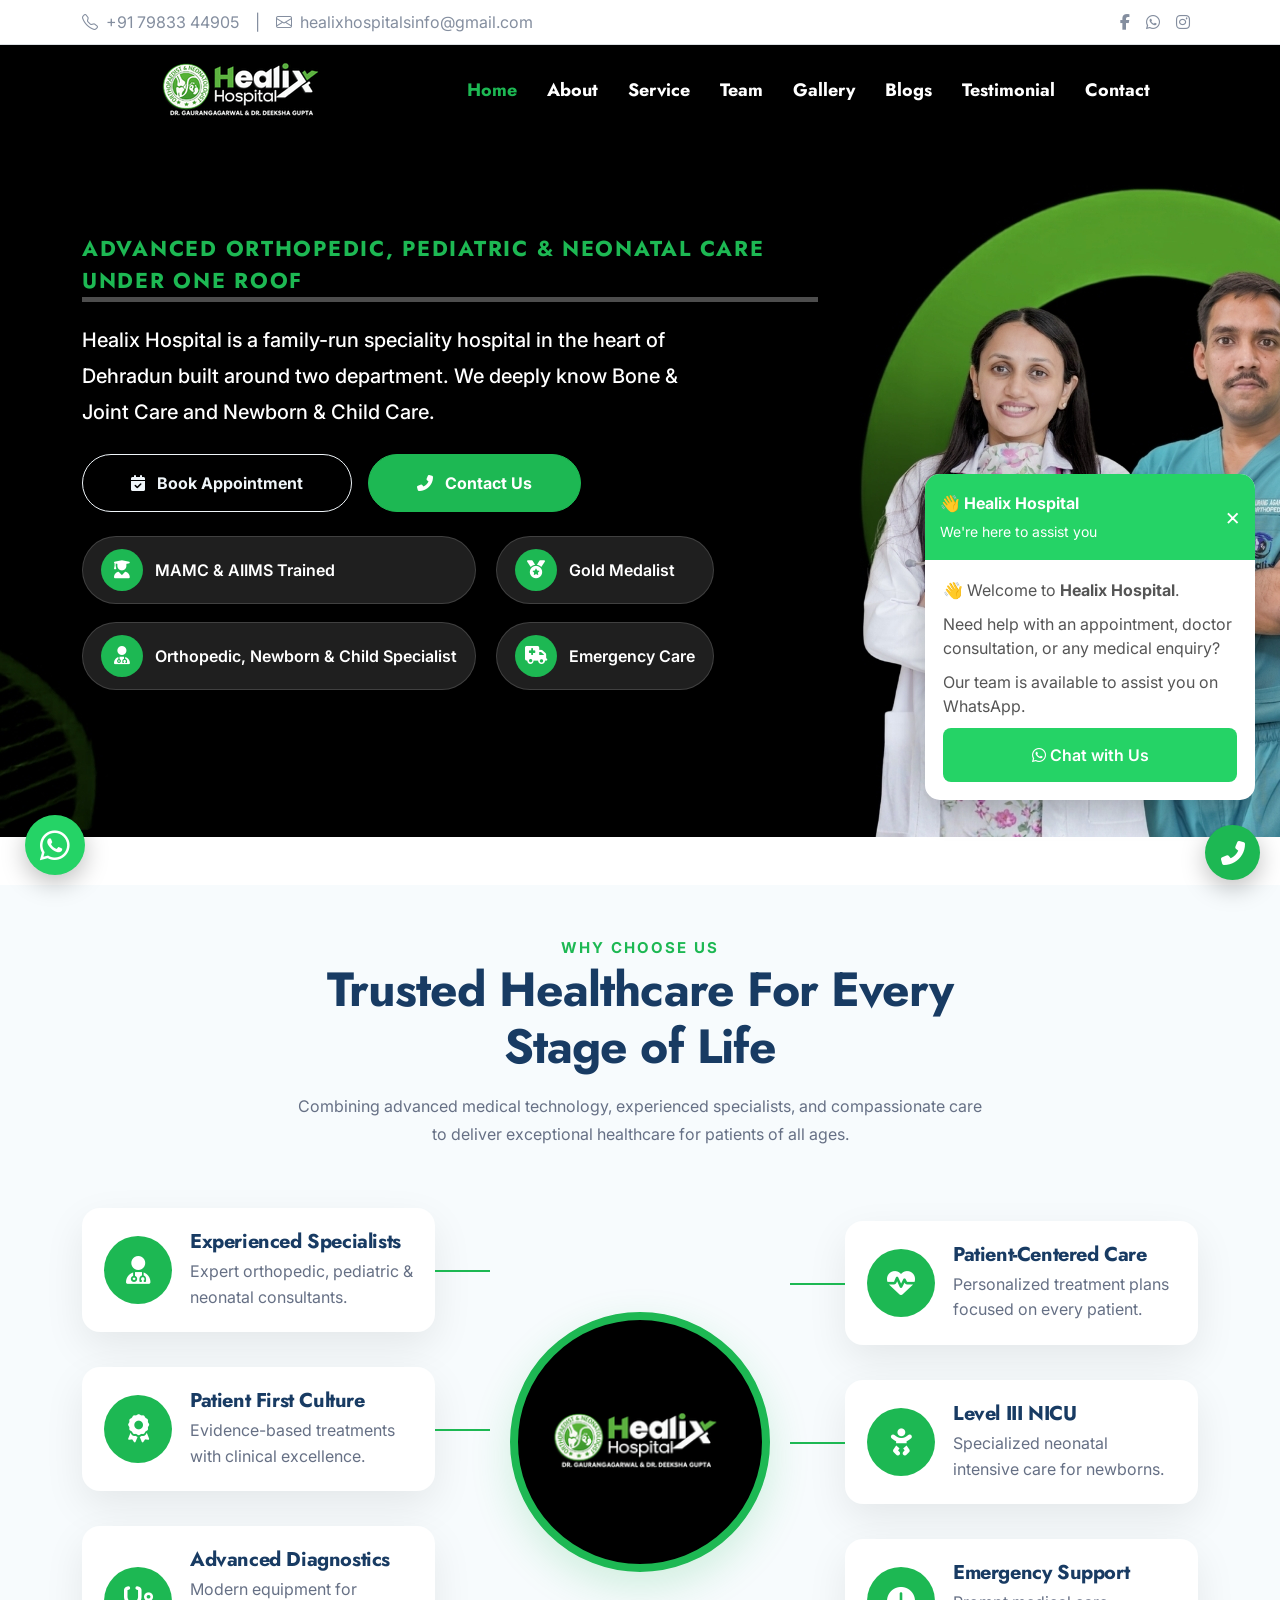
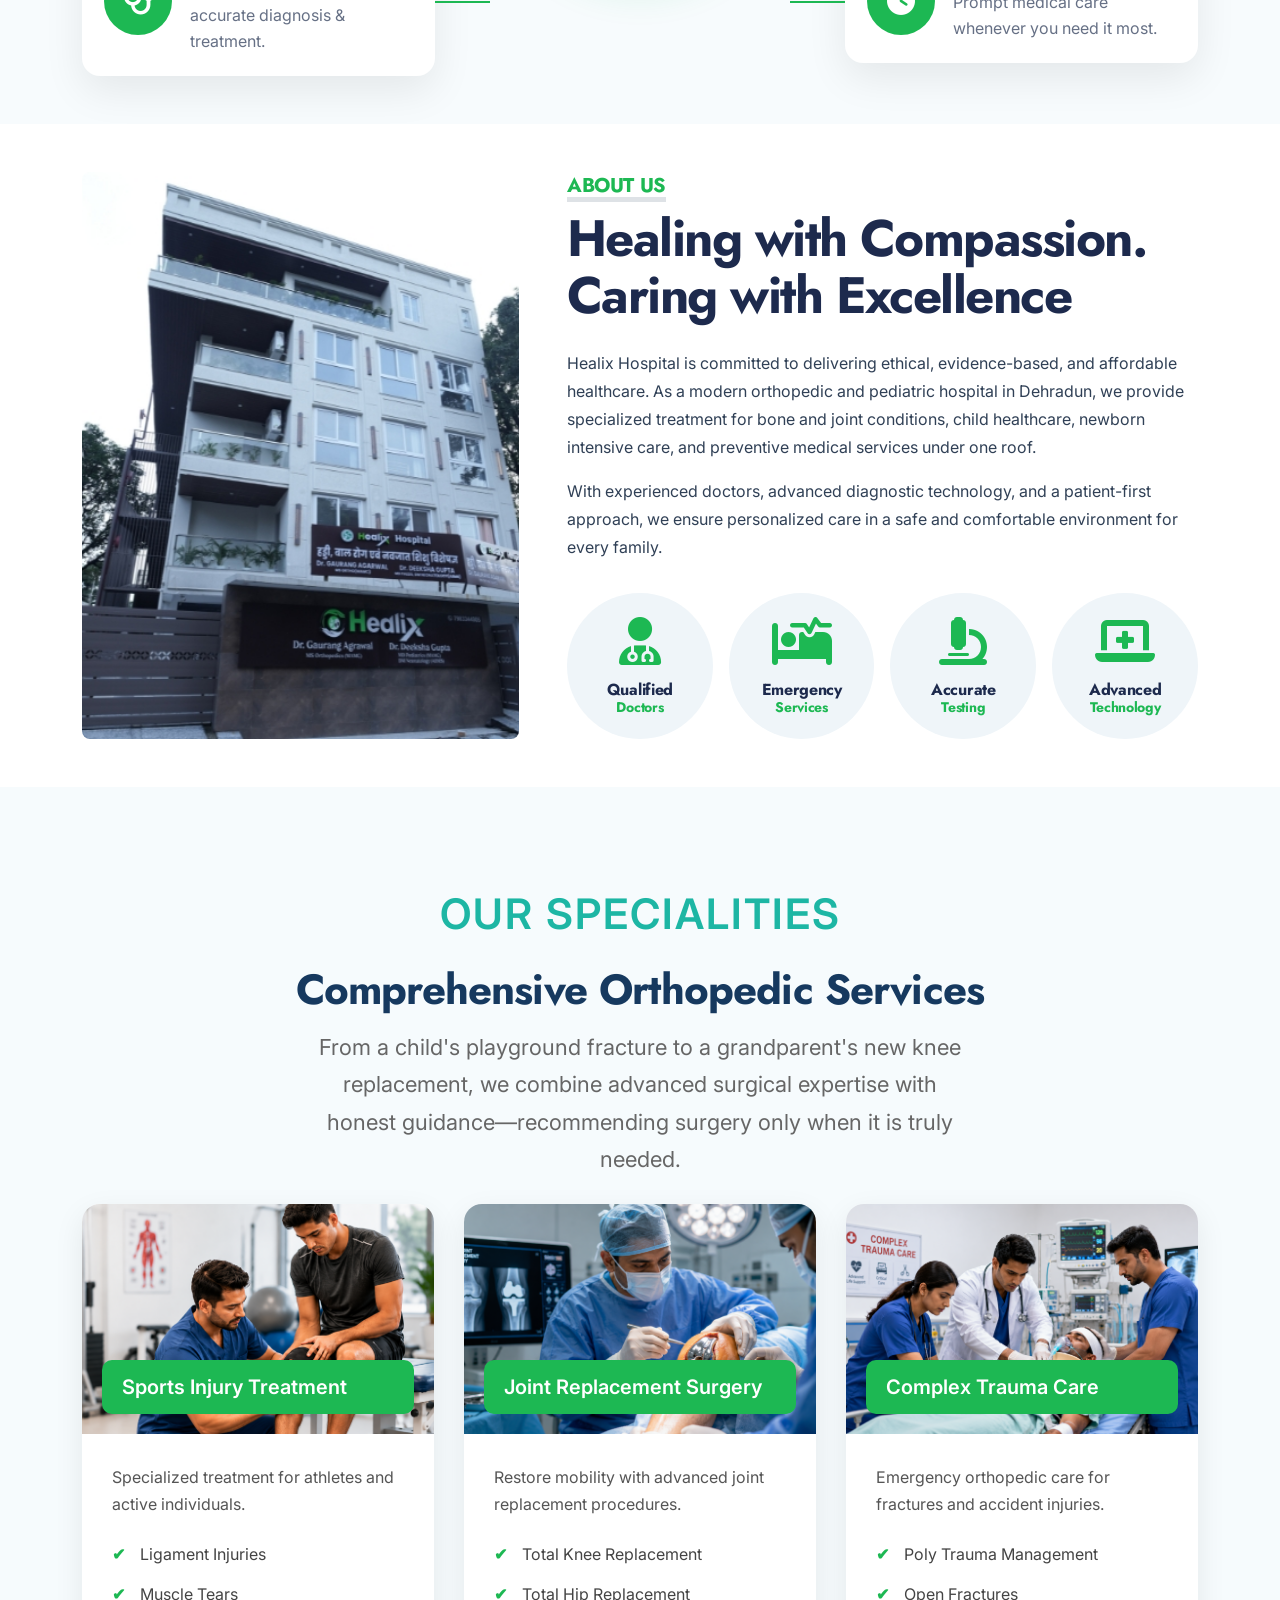
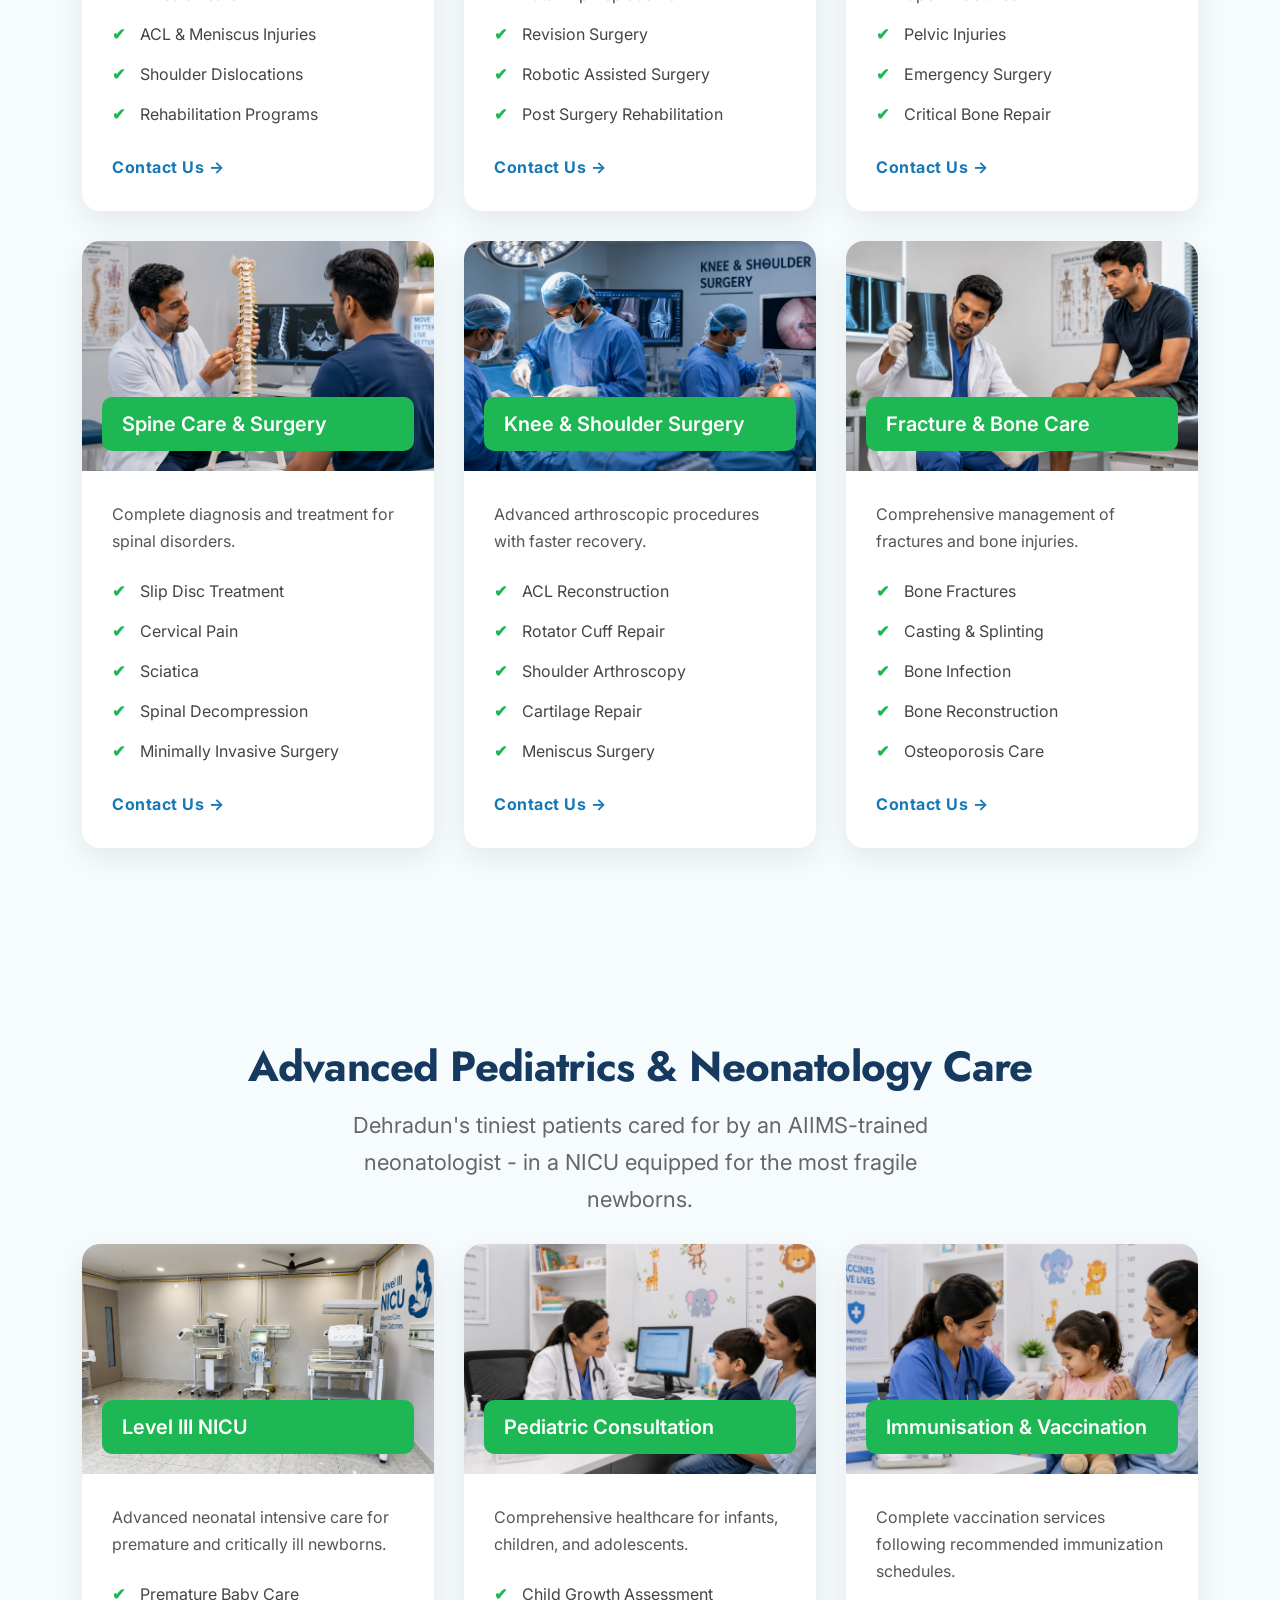
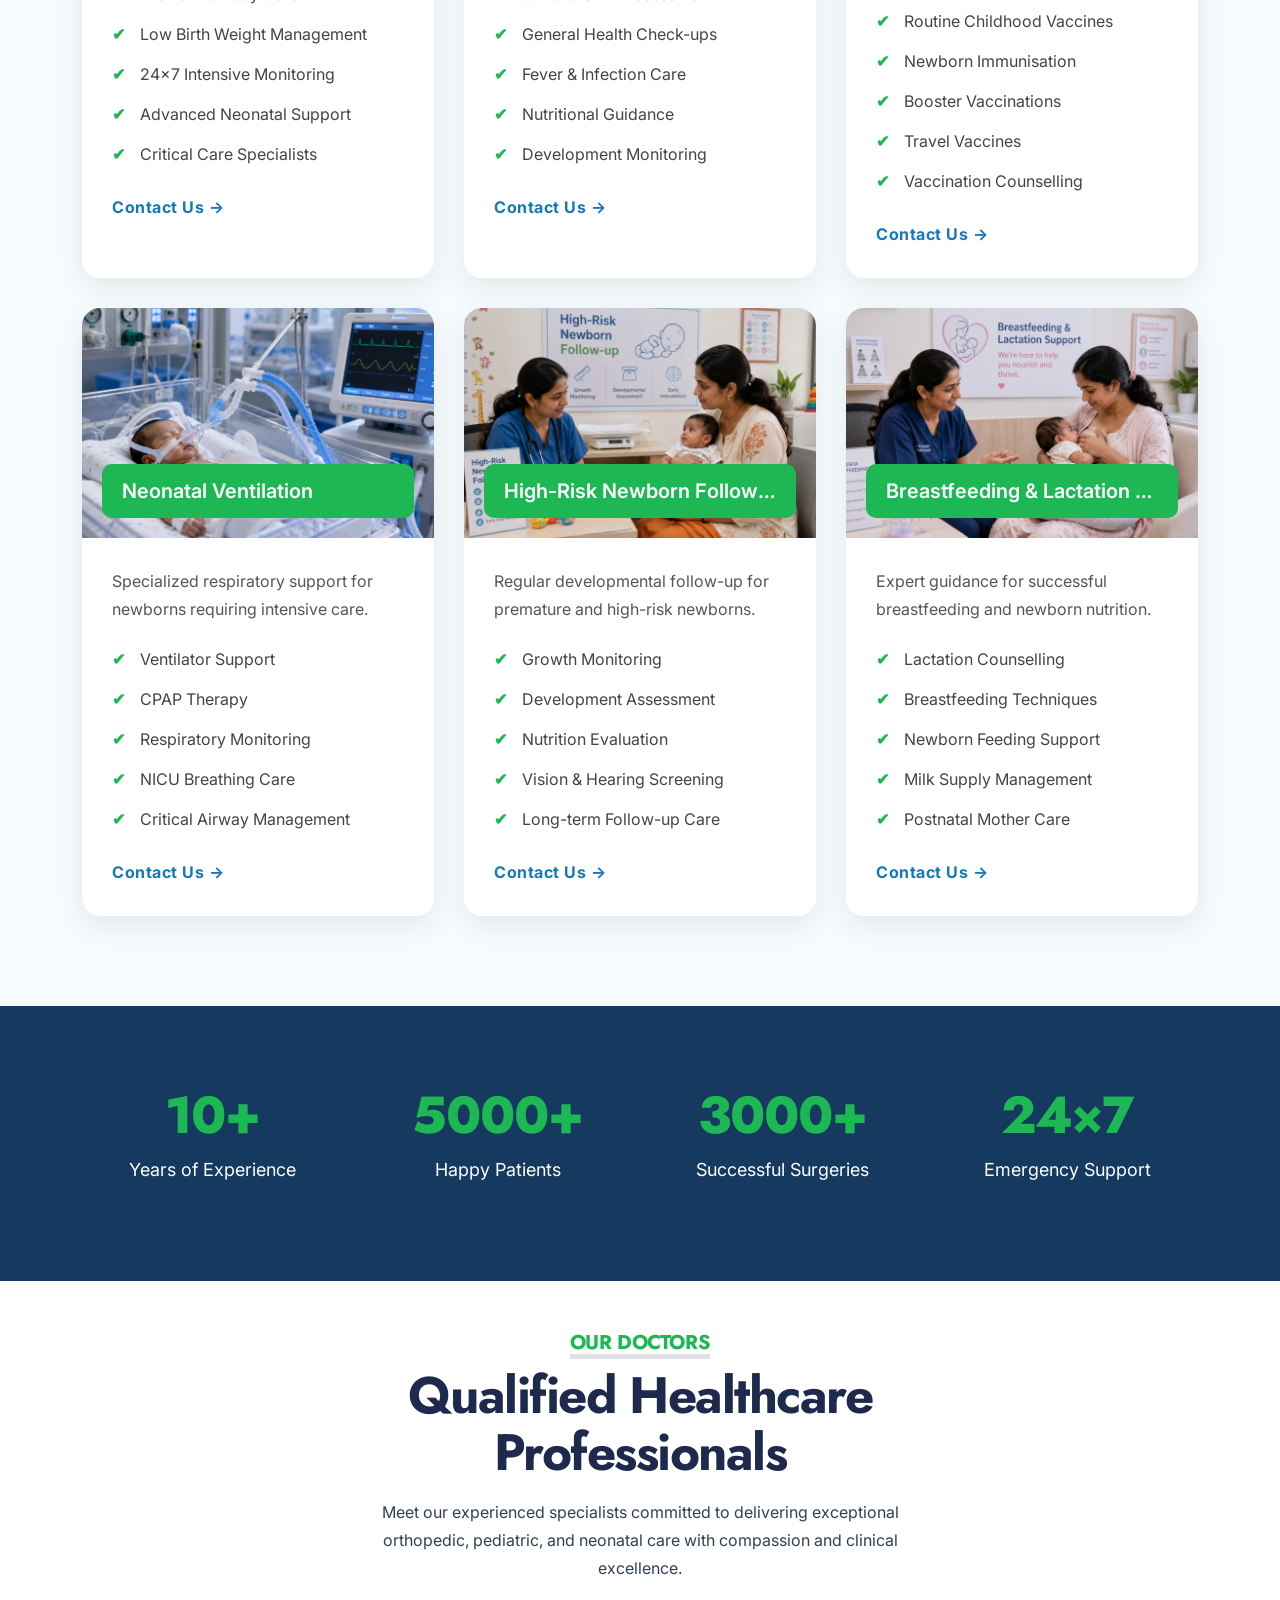
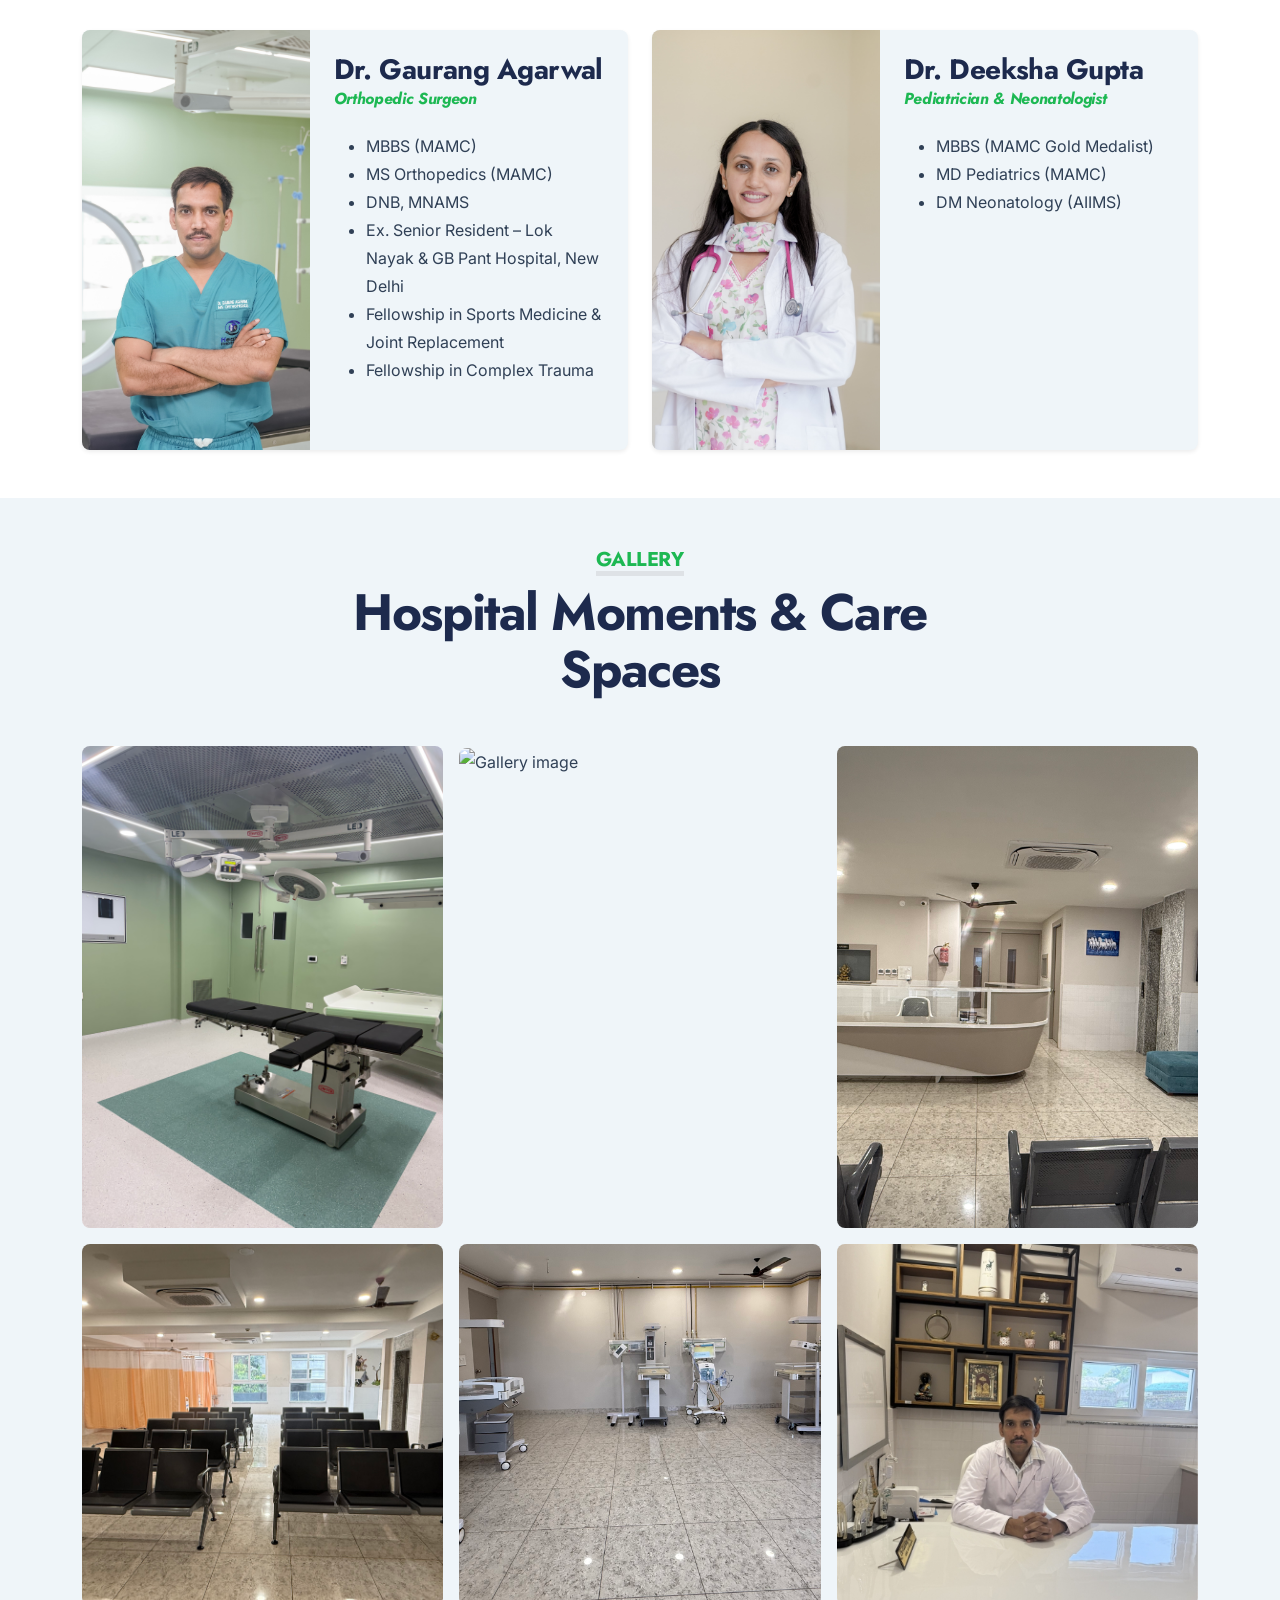
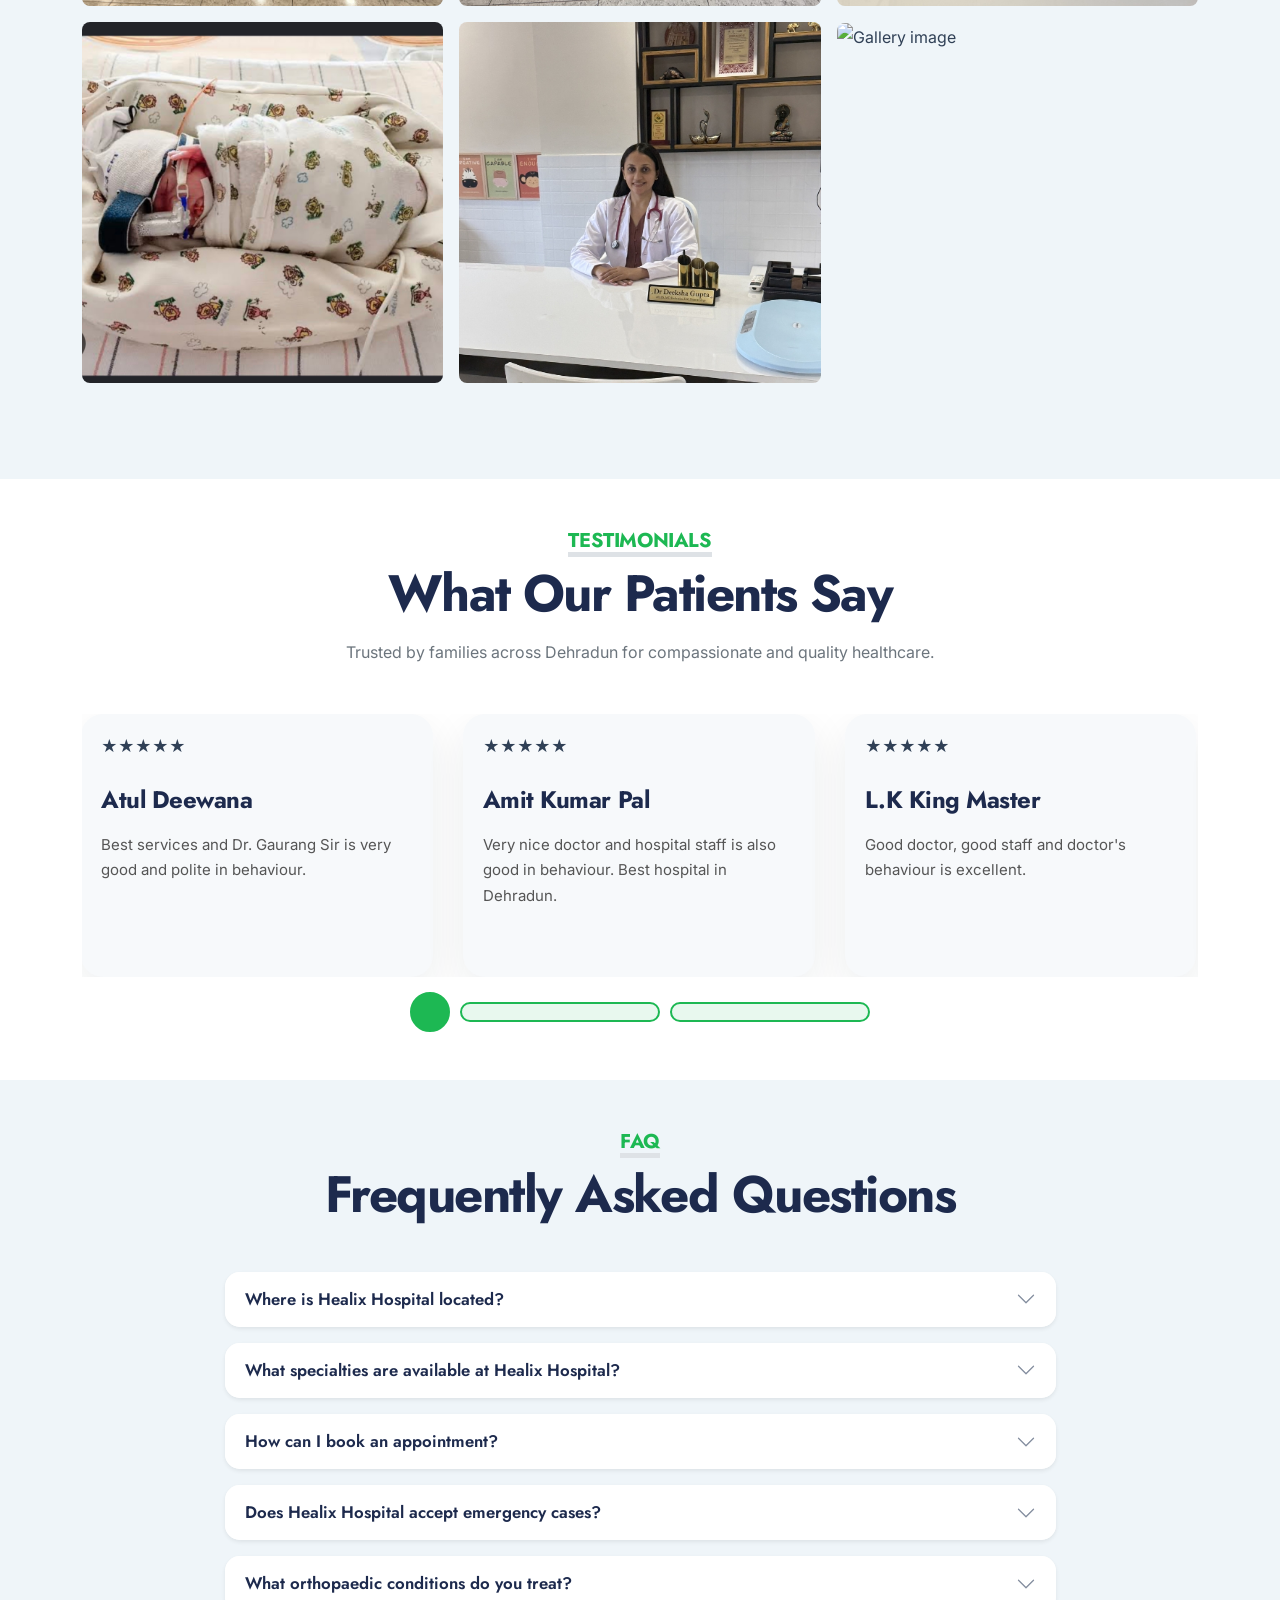
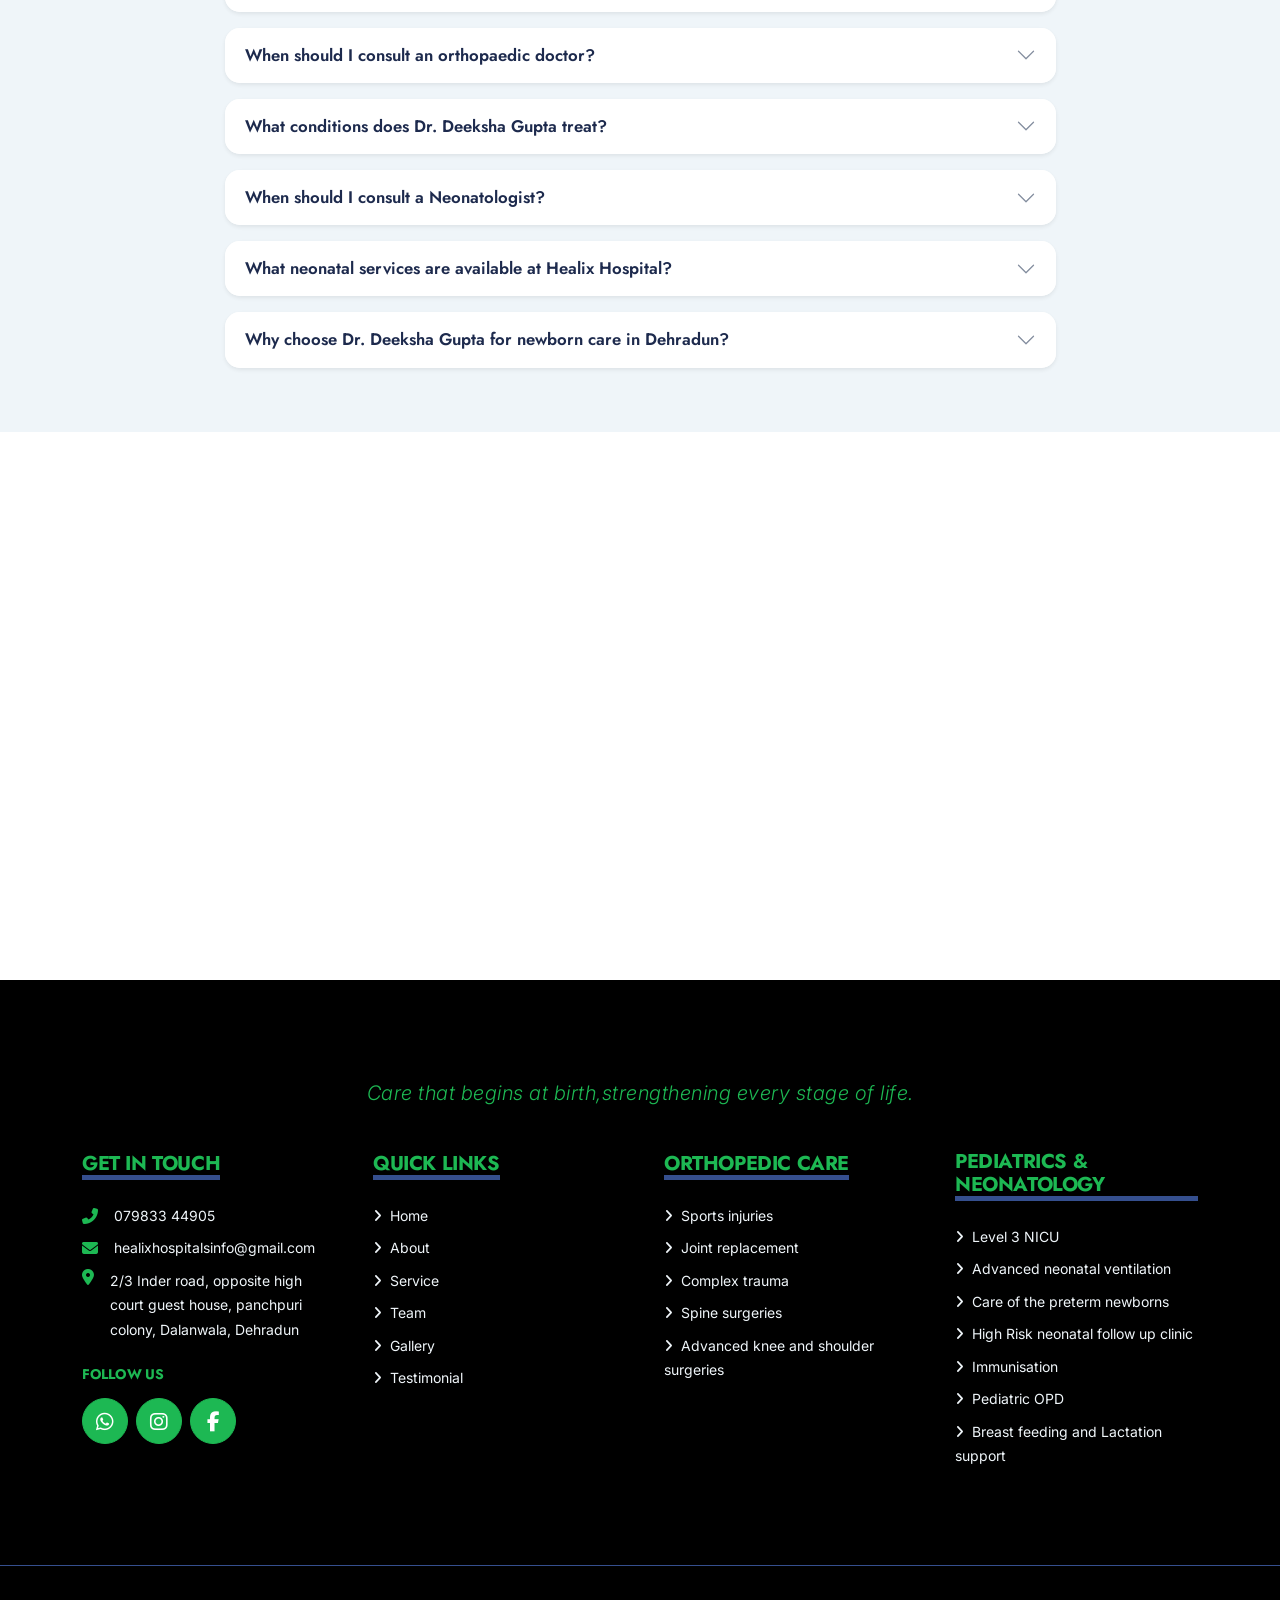
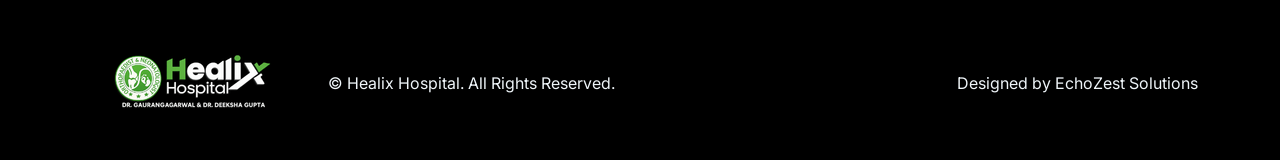
==== commit 971e9c5b: "call button" ====
--- a/index.html
+++ b/index.html
@@ -62,6 +62,14 @@
    id="wa-icon"
    target="_blank">
     <i class="fab fa-whatsapp"></i>
+</a>
+
+<!-- Call Floating Button -->
+
+<a href="tel:+917983344905" class="call-icon">
+
+    <i class="fas fa-phone-alt"></i>
+
 </a>
 <body>
     <div class="header-wrapper">
@@ -1484,9 +1492,6 @@
     <!-- Footer End -->
 
 
-    <!-- Back to Top -->
-    <a href="#!" class="btn btn-lg btn-primary btn-lg-square back-to-top"><i class="bi bi-arrow-up"></i></a>
-
 
     <!-- JavaScript Libraries -->
     <script src="https://code.jquery.com/jquery-3.4.1.min.js"></script>
--- a/css/style.css
+++ b/css/style.css
@@ -512,7 +512,7 @@
 .wa-icon{
     position:fixed;
     bottom:25px;
-    right:25px;
+    left:25px;           /* Changed from right to left */
     width:60px;
     height:60px;
     background:#25D366;
@@ -532,6 +532,7 @@
     transform:scale(1.08);
 }
 
+
 .wa-popup{
     position:fixed;
     bottom:100px;
@@ -544,6 +545,30 @@
     z-index:9999;
     display:none;
     animation:popup .4s ease;
+}
+
+.call-icon{
+    position:fixed;
+    bottom:20px;
+    right:20px;
+    width:55px;
+    height:55px;
+    background:#1DB853;
+    border-radius:50%;
+    display:flex;
+    justify-content:center;
+    align-items:center;
+    color:#fff;
+    font-size:24px;
+    text-decoration:none;
+    z-index:9999;
+    box-shadow:0 8px 25px rgba(0,0,0,.25);
+    transition:.3s;
+}
+
+.call-icon:hover{
+    color:#fff;
+    transform:scale(1.08);
 }
 
 @keyframes popup{
@@ -1950,3 +1975,610 @@
 }
 
 }
+
+/*=========================================
+ HERO
+==========================================*/
+
+.doctor-hero{
+    padding:90px 0;
+    background:#f8fbff;
+}
+
+.hero-badge{
+    display:inline-block;
+    padding:10px 18px;
+    background:#EAF8EF;
+    color:#1DB853;
+    border-radius:50px;
+    font-size:15px;
+    font-weight:600;
+    margin-bottom:25px;
+}
+
+.hero-heading{
+    font-size:58px;
+    font-weight:800;
+    line-height:1.15;
+    color:#16395F;
+    margin-bottom:25px;
+}
+
+.hero-heading span{
+    color:#1DB853;
+}
+
+.hero-text{
+    font-size:20px;
+    line-height:1.8;
+    color:#667085;
+    max-width:600px;
+    margin-bottom:35px;
+}
+
+.doctor-buttons{
+    display:flex;
+    gap:18px;
+    flex-wrap:wrap;
+    margin-bottom:45px;
+}
+
+.doctor-image-wrapper{
+    border-radius:28px;
+    overflow:hidden;
+    box-shadow:0 30px 80px rgba(0,0,0,.12);
+}
+
+.doctor-image{
+    width:100%;
+    height:650px;
+    object-fit:cover;
+    border-radius:28px;
+}
+
+.doctor-highlights{
+    display:grid;
+    grid-template-columns:repeat(2,1fr);
+    gap:18px;
+}
+
+.highlight-box{
+    display:flex;
+    align-items:center;
+    gap:15px;
+    background:#fff;
+    padding:20px;
+    border-radius:18px;
+    box-shadow:0 10px 30px rgba(0,0,0,.08);
+    transition:.3s;
+}
+
+.highlight-box:hover{
+    transform:translateY(-6px);
+}
+
+.highlight-box i{
+    width:46px;
+    height:46px;
+    display:flex;
+    justify-content:center;
+    align-items:center;
+    border-radius:50%;
+    background:#EAF8EF;
+    color:#1DB853;
+    font-size:20px;
+}
+
+.highlight-box span{
+    color:#16395F;
+    font-size:16px;
+    font-weight:600;
+}
+
+@media(max-width:991px){
+
+.hero-heading{
+    font-size:42px;
+}
+
+.hero-text{
+    font-size:17px;
+}
+
+.doctor-buttons{
+    justify-content:center;
+}
+
+.doctor-highlights{
+    grid-template-columns:1fr;
+}
+
+.doctor-image{
+    height:auto;
+}
+
+.doctor-hero{
+    text-align:center;
+}
+
+.hero-text{
+    margin:auto auto 35px;
+}
+
+}
+
+
+
+
+
+/*=========================================
+ BADGES
+==========================================*/
+
+.doctor-badges{
+
+padding-bottom:70px;
+
+}
+
+.badge-card{
+
+background:#fff;
+
+border-radius:20px;
+
+box-shadow:0 15px 40px rgba(0,0,0,.08);
+
+padding:35px;
+
+text-align:center;
+
+height:100%;
+
+transition:.3s;
+
+}
+
+.badge-card:hover{
+
+transform:translateY(-8px);
+
+}
+
+.badge-card i{
+
+width:80px;
+
+height:80px;
+
+background:#1DB853;
+
+border-radius:50%;
+
+color:#fff;
+
+display:flex;
+
+align-items:center;
+
+justify-content:center;
+
+font-size:32px;
+
+margin:auto auto 20px;
+
+}
+
+.badge-card h5{
+
+color:#16395F;
+
+margin-bottom:12px;
+
+}
+
+
+
+
+
+/*=========================================
+ INTRODUCTION
+==========================================*/
+
+.doctor-about{
+
+background:#fff;
+
+}
+
+.doctor-about p{
+
+font-size:18px;
+
+line-height:1.9;
+
+}
+
+
+
+
+
+/*=========================================
+ QUALIFICATION
+==========================================*/
+
+.qualification-card{
+
+background:#fff;
+
+padding:40px;
+
+border-radius:18px;
+
+height:100%;
+
+box-shadow:0 15px 35px rgba(0,0,0,.08);
+
+}
+
+.qualification-card h4{
+
+margin-bottom:25px;
+
+color:#16395F;
+
+}
+
+.qualification-card ul{
+
+padding-left:18px;
+
+}
+
+.qualification-card li{
+
+margin-bottom:15px;
+
+font-size:17px;
+
+}
+
+/*=========================================
+ EXPERTISE
+==========================================*/
+
+.expertise-section{
+
+background:#fff;
+
+}
+
+.expertise-card{
+
+background:#fff;
+
+padding:35px;
+
+border-radius:20px;
+
+box-shadow:0 15px 35px rgba(0,0,0,.08);
+
+height:100%;
+
+text-align:center;
+
+transition:.35s;
+
+}
+
+.expertise-card:hover{
+
+transform:translateY(-8px);
+
+}
+
+.expertise-icon{
+
+width:85px;
+
+height:85px;
+
+margin:auto auto 25px;
+
+background:#1DB853;
+
+border-radius:50%;
+
+display:flex;
+
+align-items:center;
+
+justify-content:center;
+
+color:#fff;
+
+font-size:34px;
+
+}
+
+.expertise-card h4{
+
+color:#16395F;
+
+margin-bottom:15px;
+
+font-size:24px;
+
+}
+
+.expertise-card p{
+
+font-size:17px;
+
+line-height:1.8;
+
+color:#666;
+
+}
+
+
+
+
+
+/*=========================================
+ APPROACH
+==========================================*/
+
+.approach-card{
+
+background:#fff;
+
+padding:35px;
+
+border-radius:18px;
+
+text-align:center;
+
+height:100%;
+
+box-shadow:0 10px 30px rgba(0,0,0,.08);
+
+transition:.3s;
+
+}
+
+.approach-card:hover{
+
+transform:translateY(-8px);
+
+}
+
+.approach-card i{
+
+font-size:42px;
+
+color:#1DB853;
+
+margin-bottom:20px;
+
+}
+
+.approach-card h5{
+
+color:#16395F;
+
+margin-bottom:15px;
+
+}
+
+.approach-card p{
+
+font-size:16px;
+
+line-height:1.8;
+
+}
+
+/*=========================================
+ WHY CHOOSE
+==========================================*/
+
+.why-doctor{
+
+background:#F8FBFD;
+
+}
+
+.why-card{
+
+background:#fff;
+
+padding:35px;
+
+border-radius:20px;
+
+box-shadow:0 15px 35px rgba(0,0,0,.08);
+
+height:100%;
+
+text-align:center;
+
+transition:.35s;
+
+}
+
+.why-card:hover{
+
+transform:translateY(-8px);
+
+}
+
+.why-icon{
+
+width:85px;
+
+height:85px;
+
+margin:auto auto 20px;
+
+background:#1DB853;
+
+border-radius:50%;
+
+display:flex;
+
+align-items:center;
+
+justify-content:center;
+
+color:#fff;
+
+font-size:34px;
+
+}
+
+.why-card h4{
+
+color:#16395F;
+
+margin-bottom:15px;
+
+}
+
+.why-card p{
+
+line-height:1.8;
+
+color:#666;
+
+}
+
+
+
+
+
+/*=========================================
+ TRUST STATS
+==========================================*/
+
+.doctor-stats{
+
+background:#16395F;
+
+}
+
+.stat-card{
+
+padding:30px;
+
+color:#fff;
+
+}
+
+.stat-card i{
+
+font-size:42px;
+
+color:#1DB853;
+
+margin-bottom:15px;
+
+}
+
+.stat-card h3{
+
+font-size:34px;
+
+color:#fff;
+
+margin-bottom:10px;
+
+}
+
+.stat-card p{
+
+margin:0;
+
+font-size:17px;
+
+}
+
+
+
+
+
+/*=========================================
+ FINAL CTA
+==========================================*/
+
+.doctor-final-cta{
+
+background:linear-gradient(135deg,#16395F,#1DB853);
+
+padding:80px 0;
+
+}
+
+.doctor-final-cta h2{
+
+font-size:44px;
+
+color:#fff;
+
+margin-bottom:20px;
+
+}
+
+.doctor-final-cta p{
+
+font-size:18px;
+
+line-height:1.8;
+
+color:#fff;
+
+opacity:.95;
+
+margin-bottom:0;
+
+}
+
+.doctor-final-cta .btn{
+
+min-width:220px;
+
+margin-bottom:12px;
+
+}
+
+@media(max-width:480px){
+
+    .wa-icon{
+
+        width:50px;
+        height:50px;
+        left:15px;
+        bottom:15px;
+        font-size:28px;
+
+    }
+
+.call-icon{
+    width:48px;
+    height:48px;
+    right:15px;
+    bottom:15px;
+    font-size:20px;
+}
+
+
+    .wa-popup{
+
+        width:90%;
+        left:5%;
+        right:auto;
+        bottom:80px;
+
+    }
+
+}
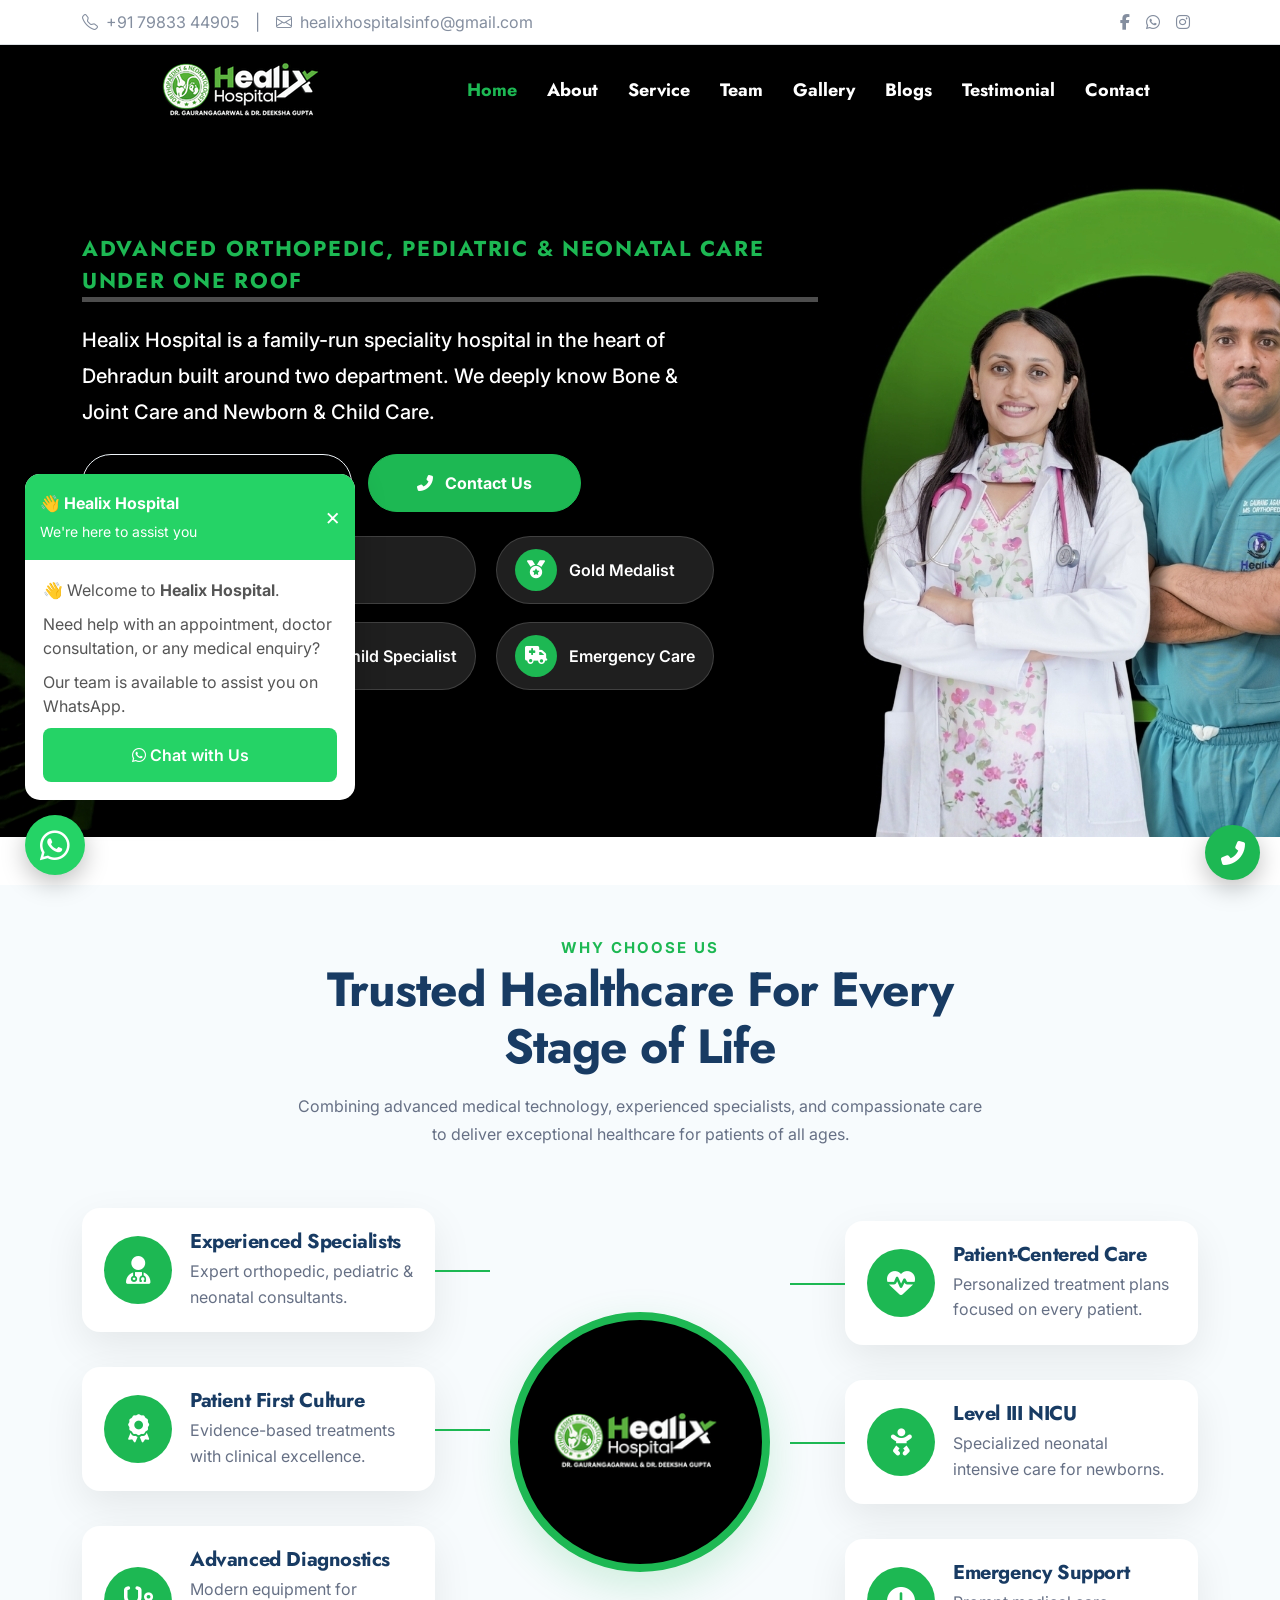
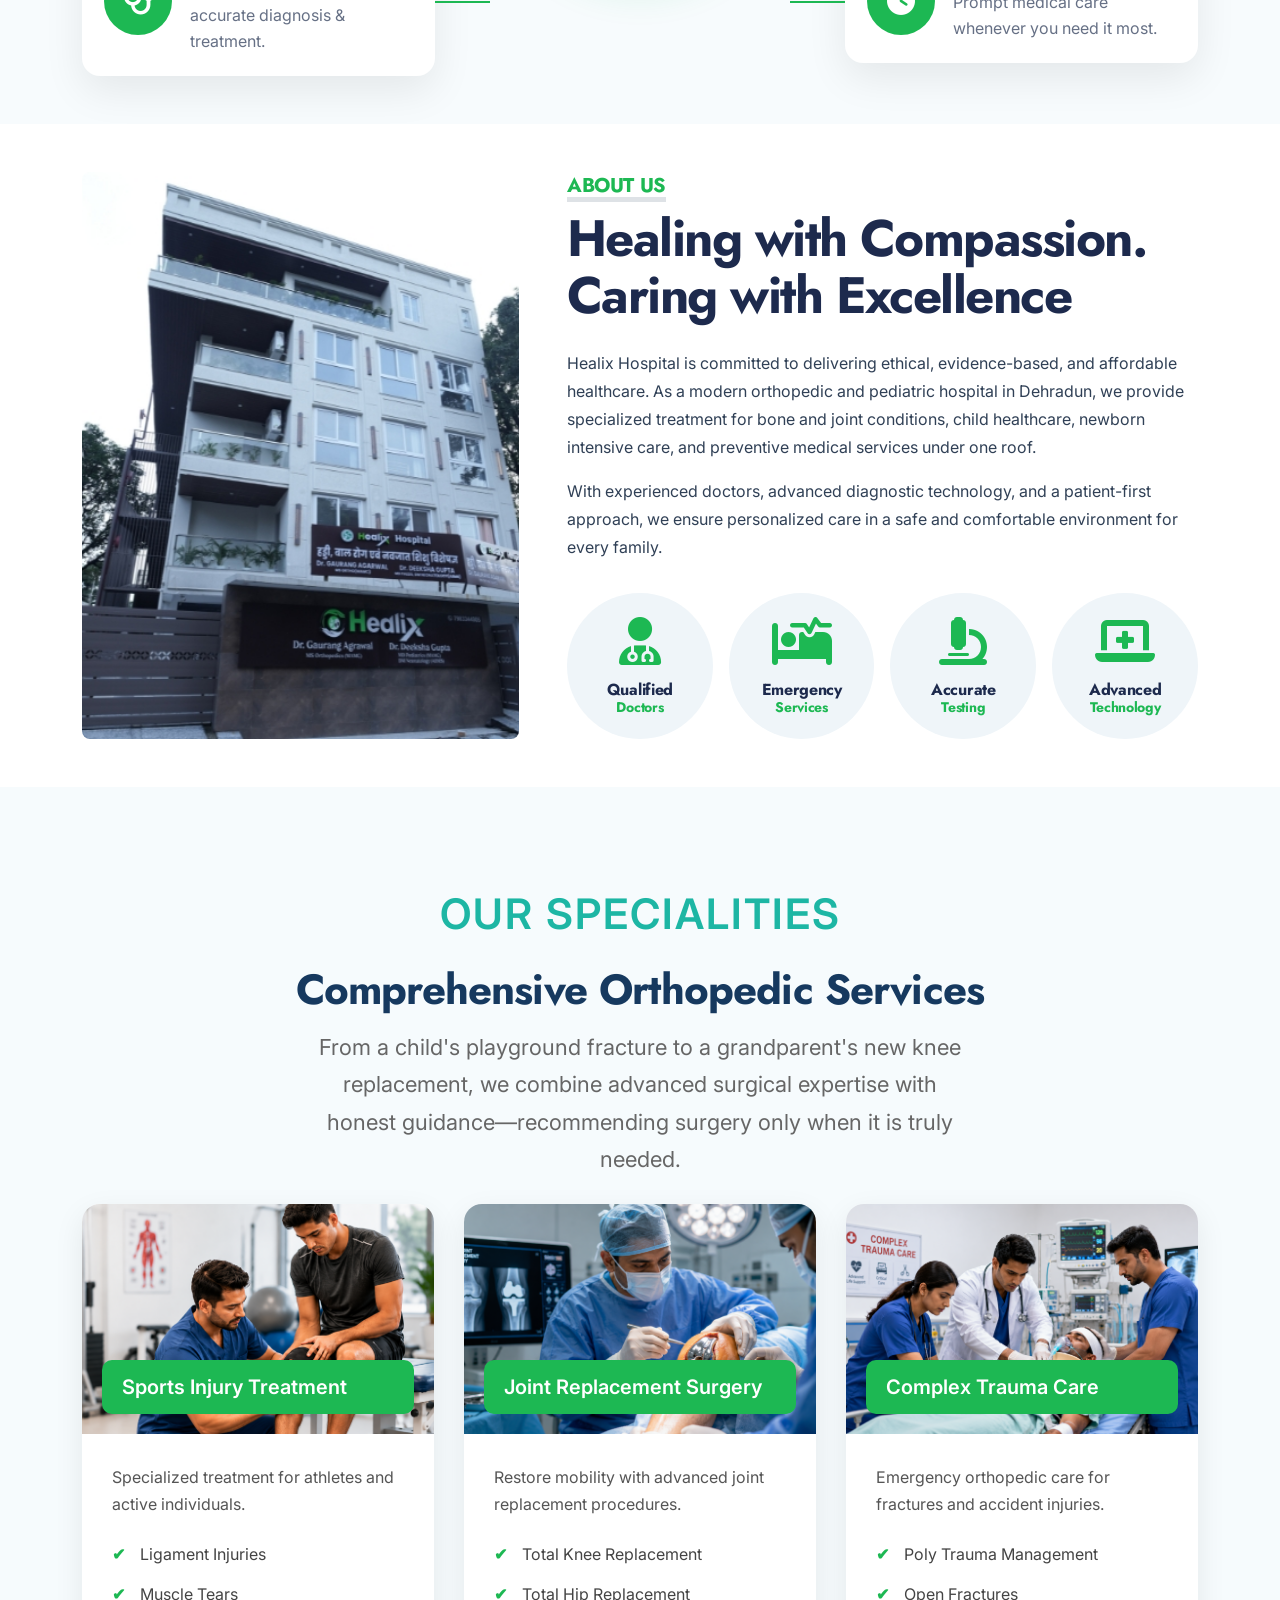
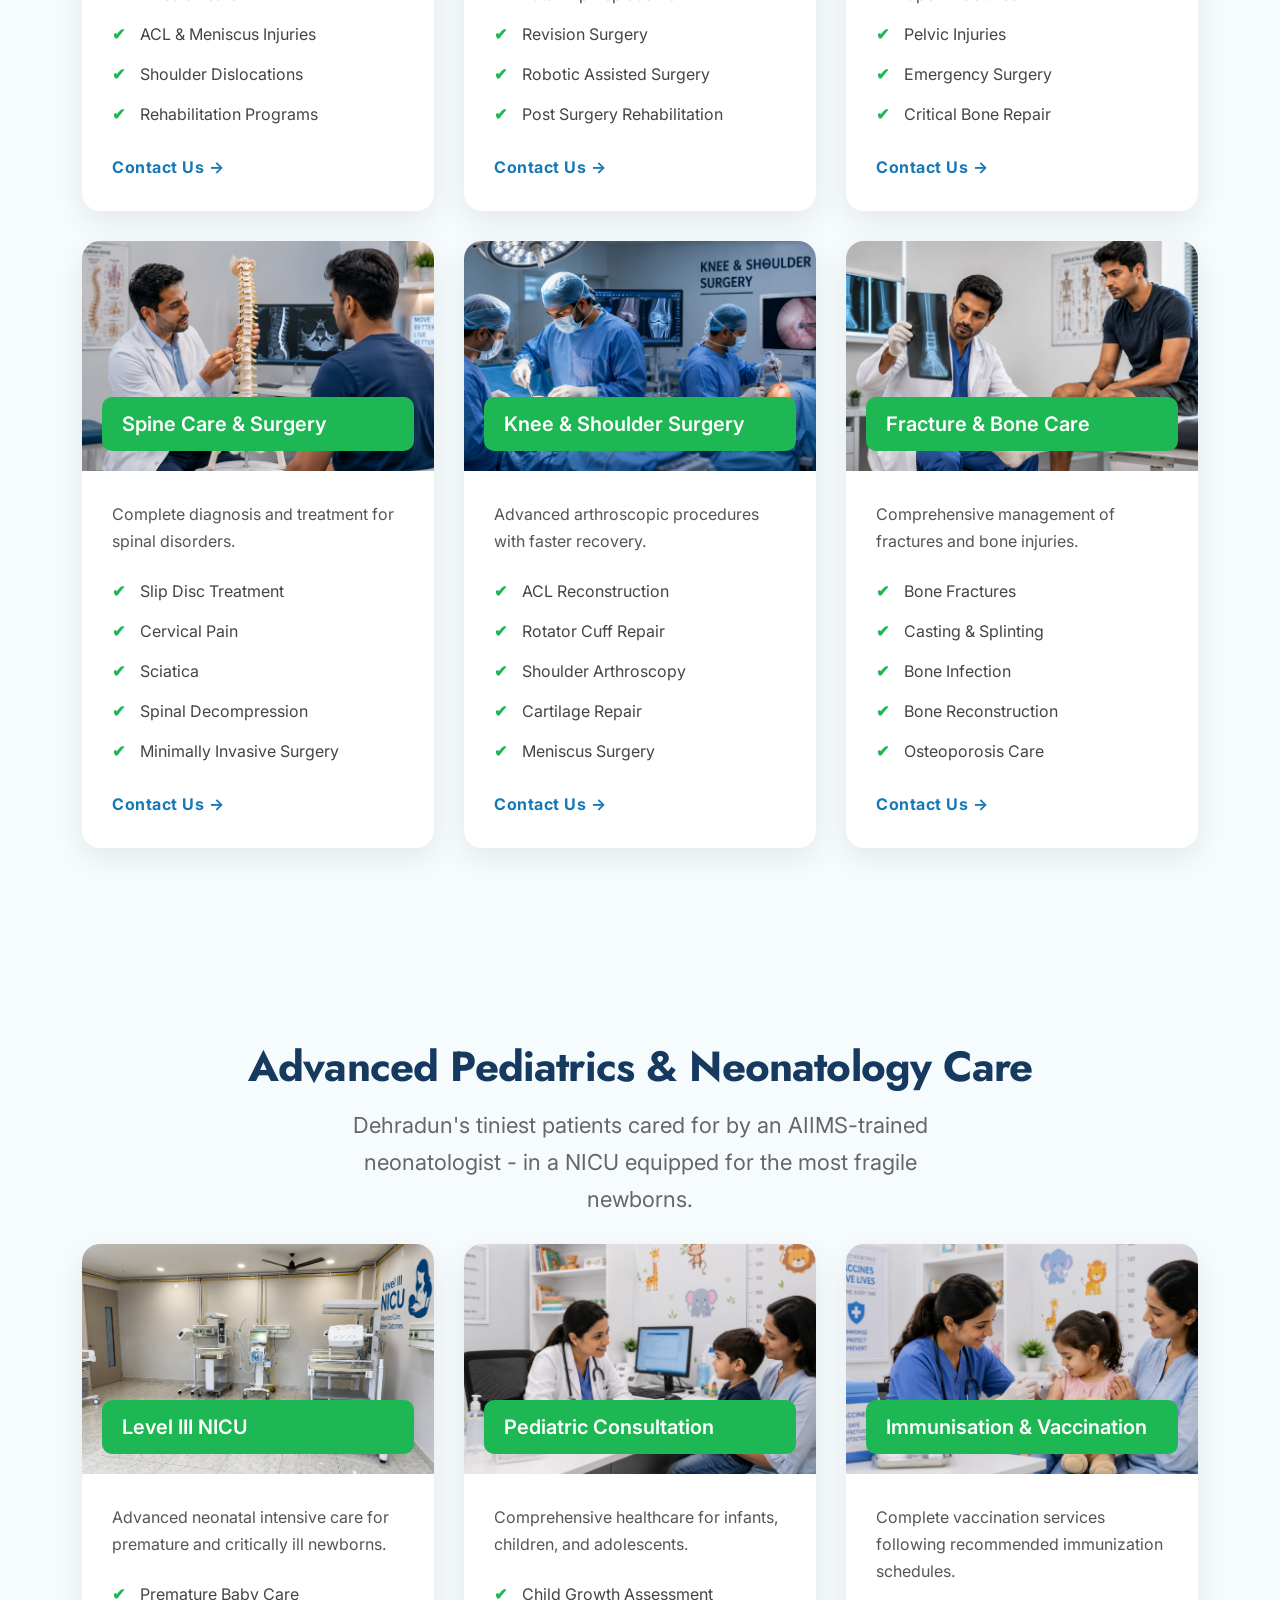
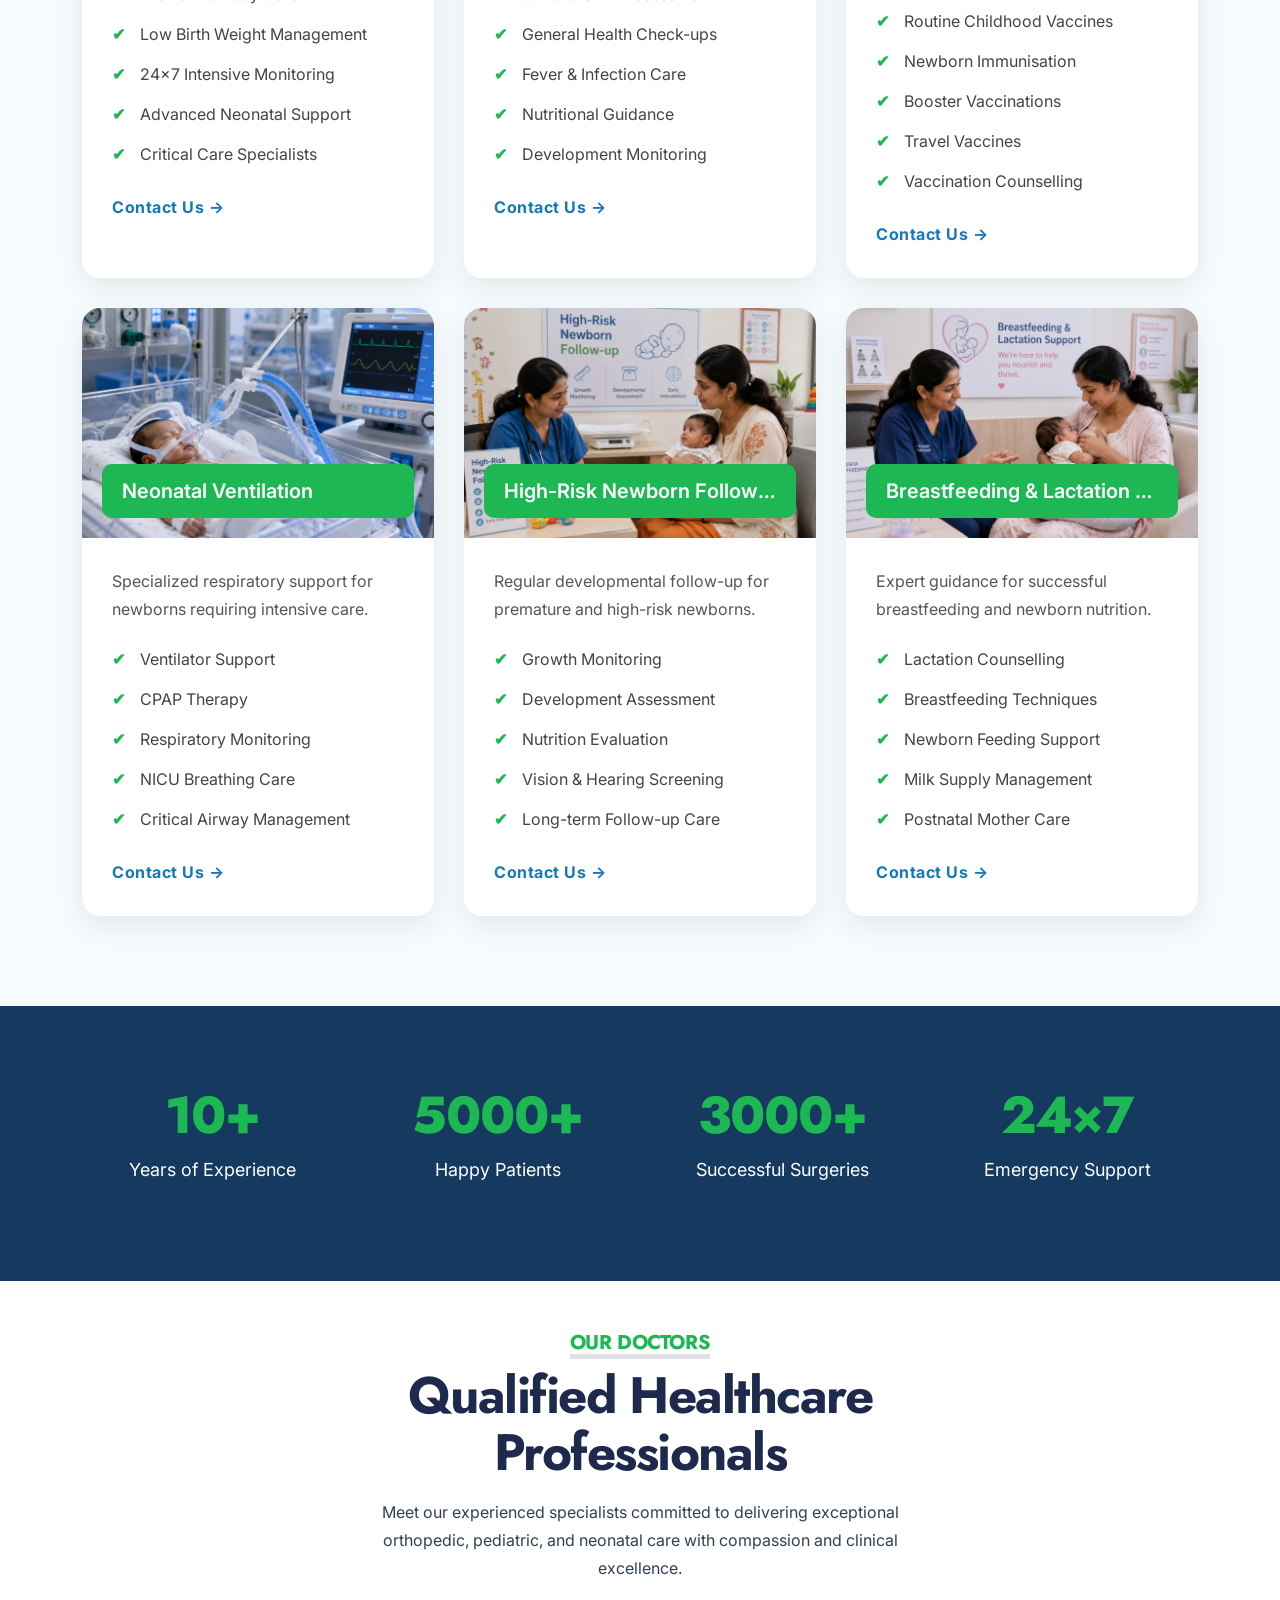
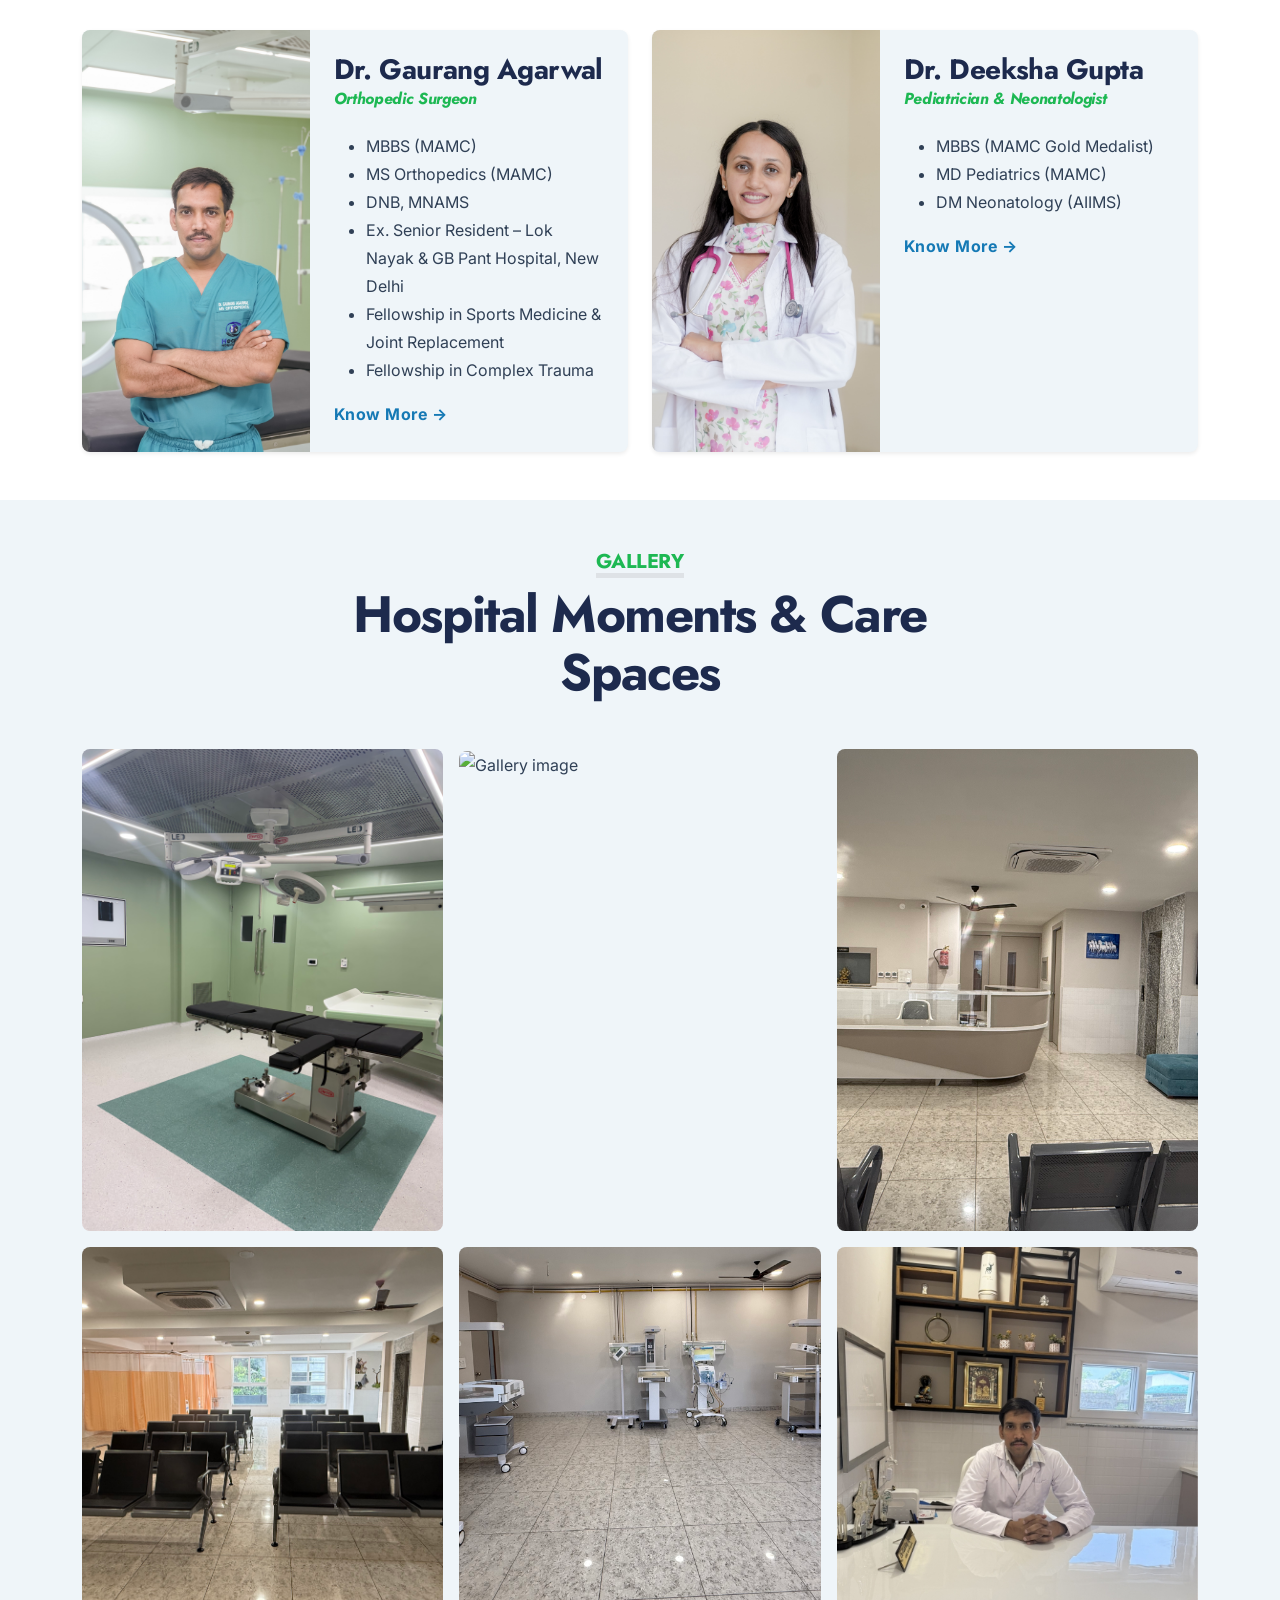
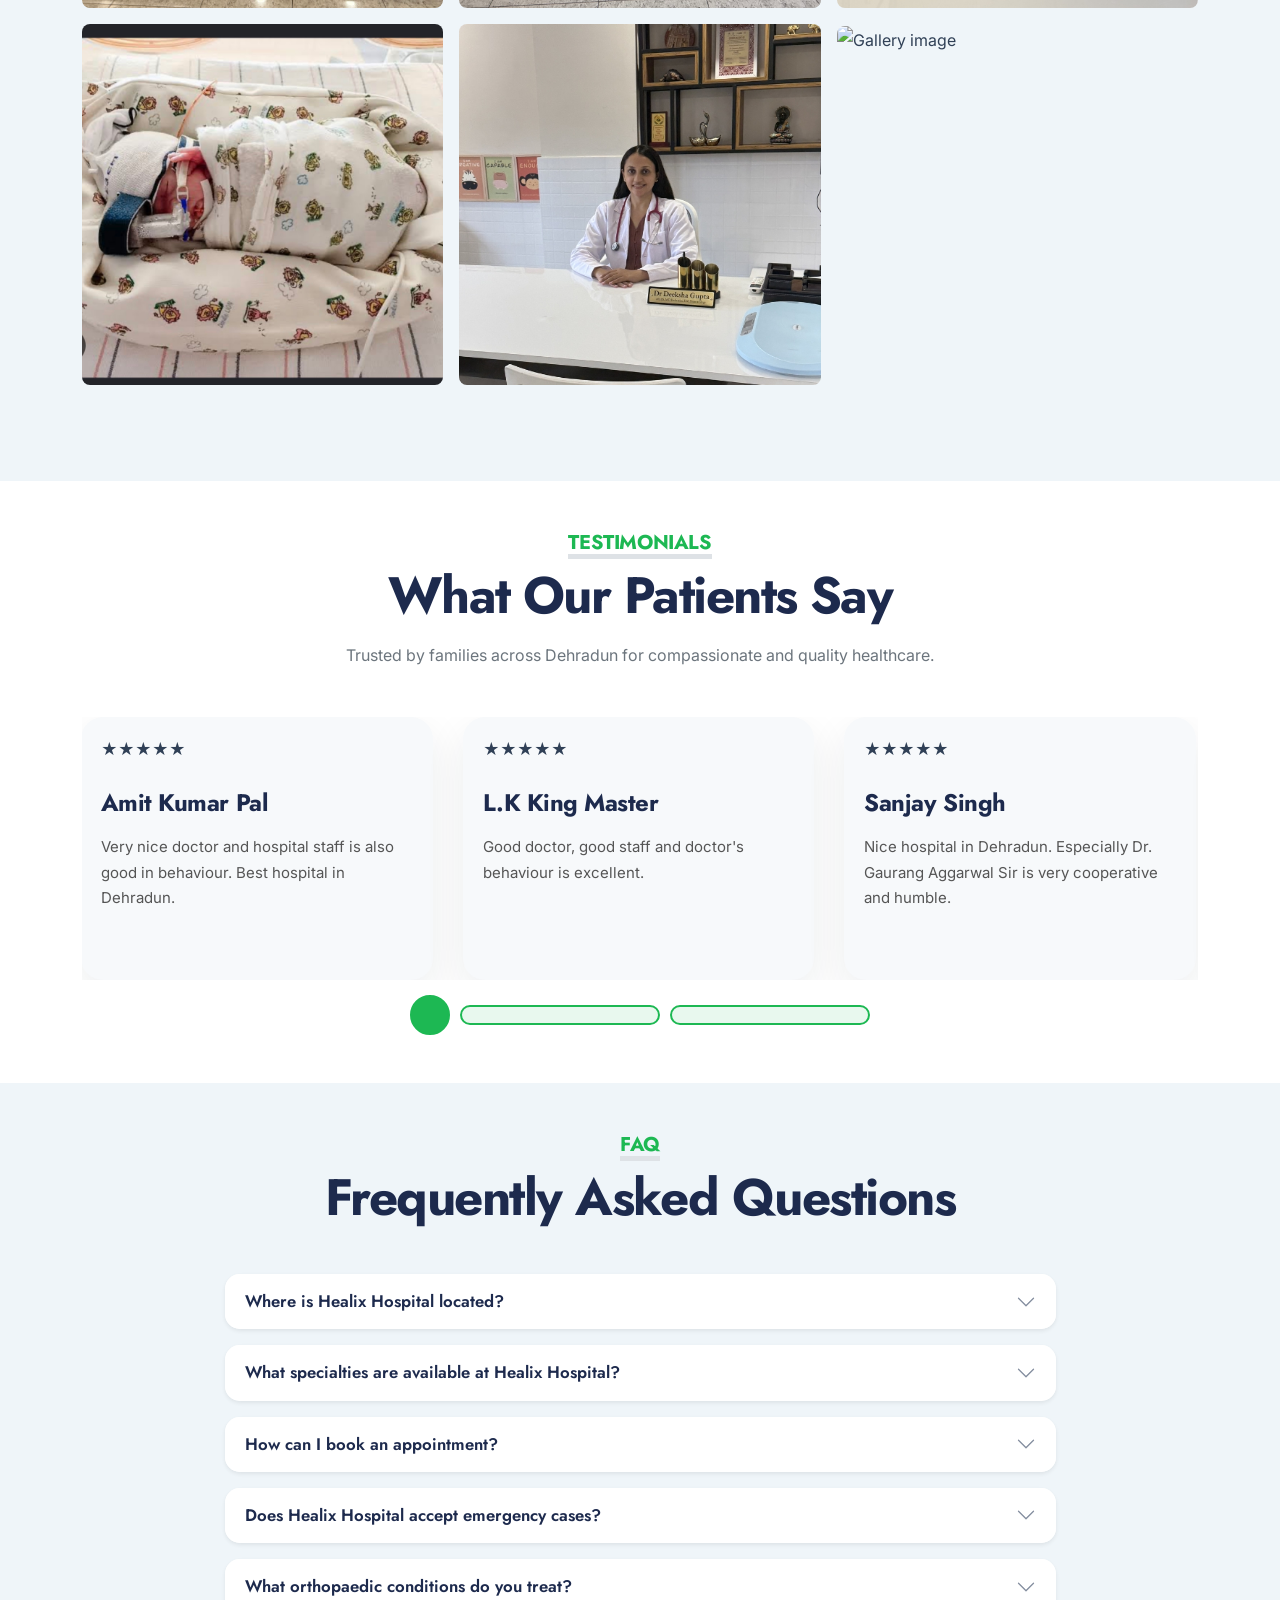
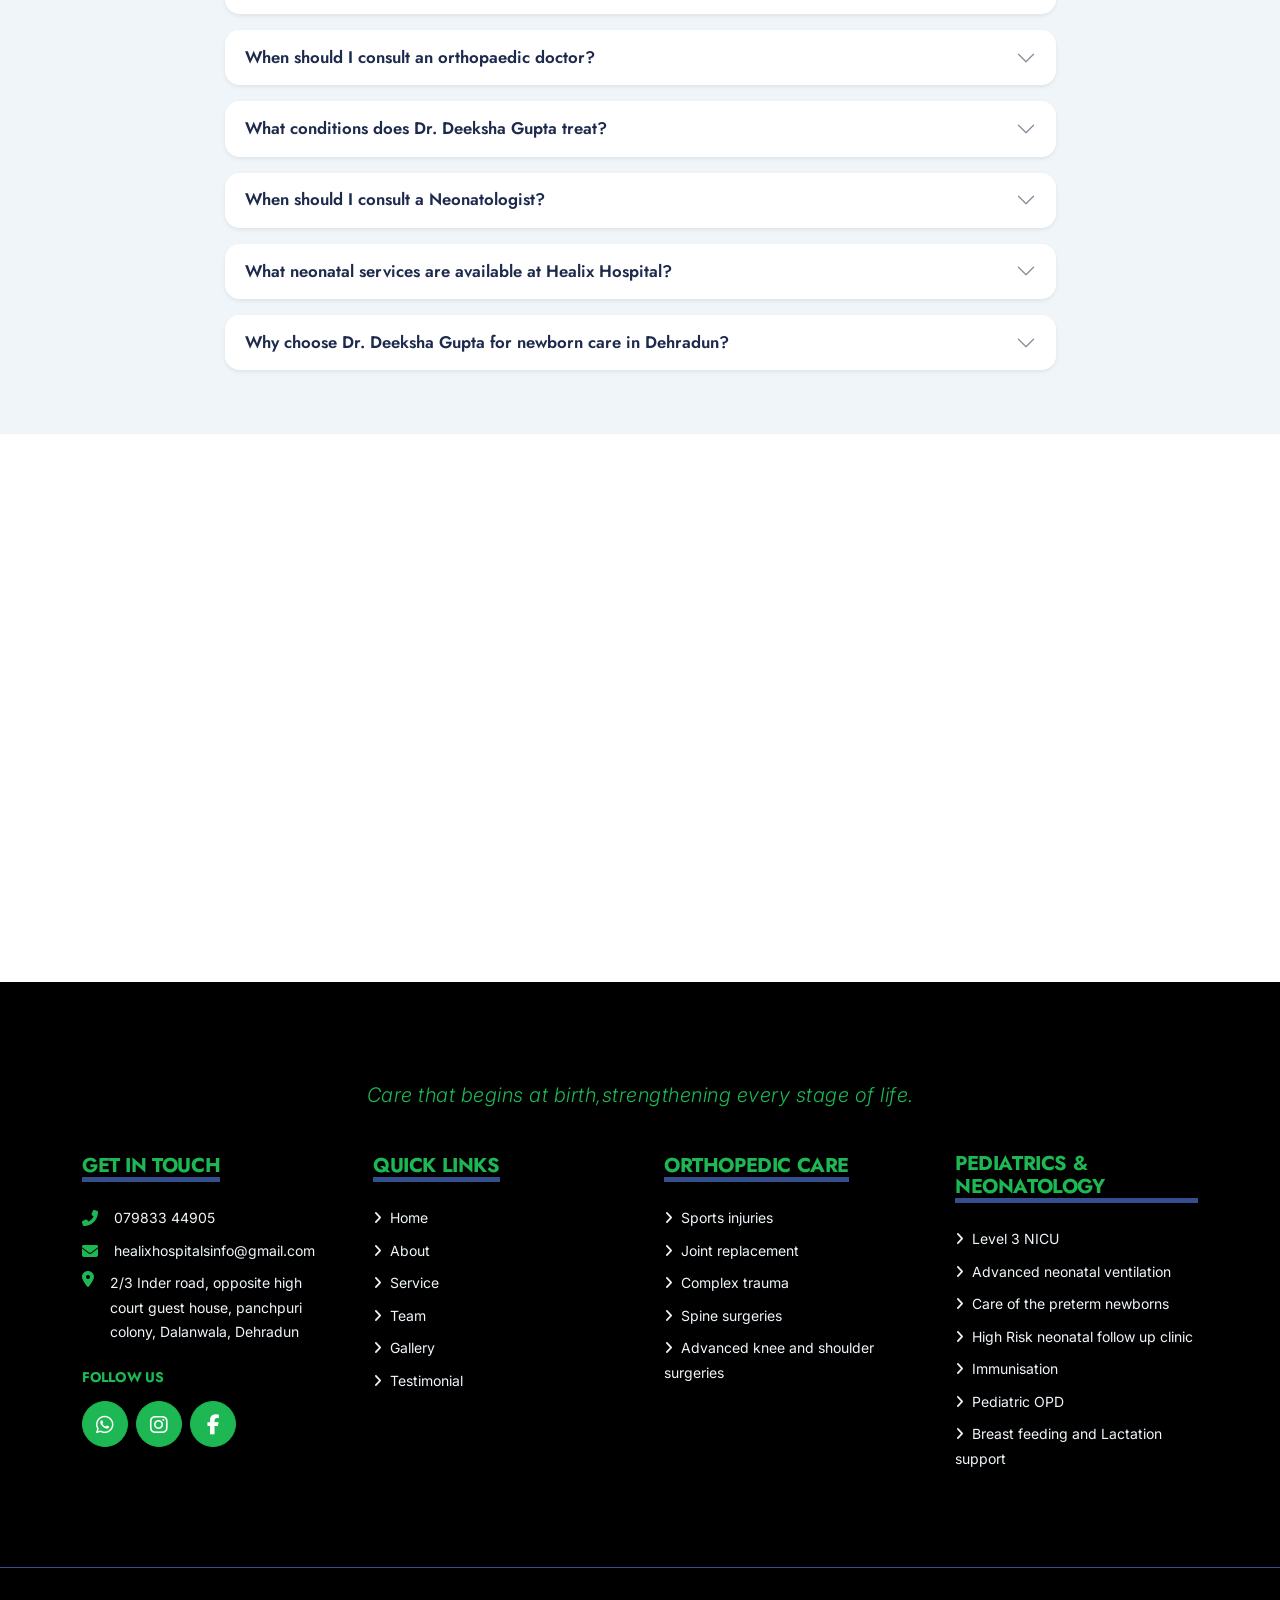
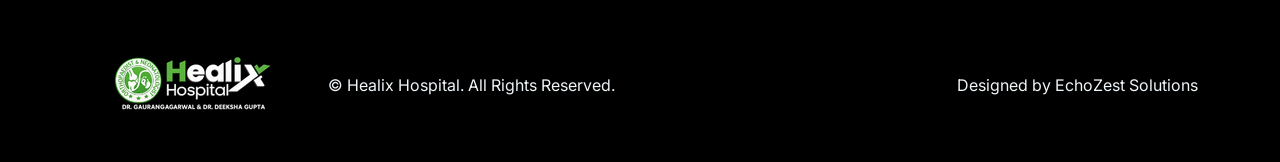
==== commit b7f36a1b: "s" ====
--- a/index.html
+++ b/index.html
@@ -940,7 +940,7 @@
                                 <li>Fellowship in Complex Trauma</li>
 
                             </ul>
-
+                                <a href="drgaurang.html" class="service-btn">Know More →</a>
                         </div>
 
                     </div>
@@ -980,6 +980,7 @@
                                 <li>DM Neonatology (AIIMS)</li>
 
                             </ul>
+                             <a href="drgaurang.html" class="service-btn">Know More →</a>
 
                         </div>
 
--- a/css/style.css
+++ b/css/style.css
@@ -536,7 +536,7 @@
 .wa-popup{
     position:fixed;
     bottom:100px;
-    right:25px;
+    left:25px;
     width:330px;
     background:#fff;
     border-radius:15px;
@@ -633,7 +633,7 @@
 }
 
 .wa-icon{
-right:18px;
+left:18px;
 bottom:18px;
 }
 
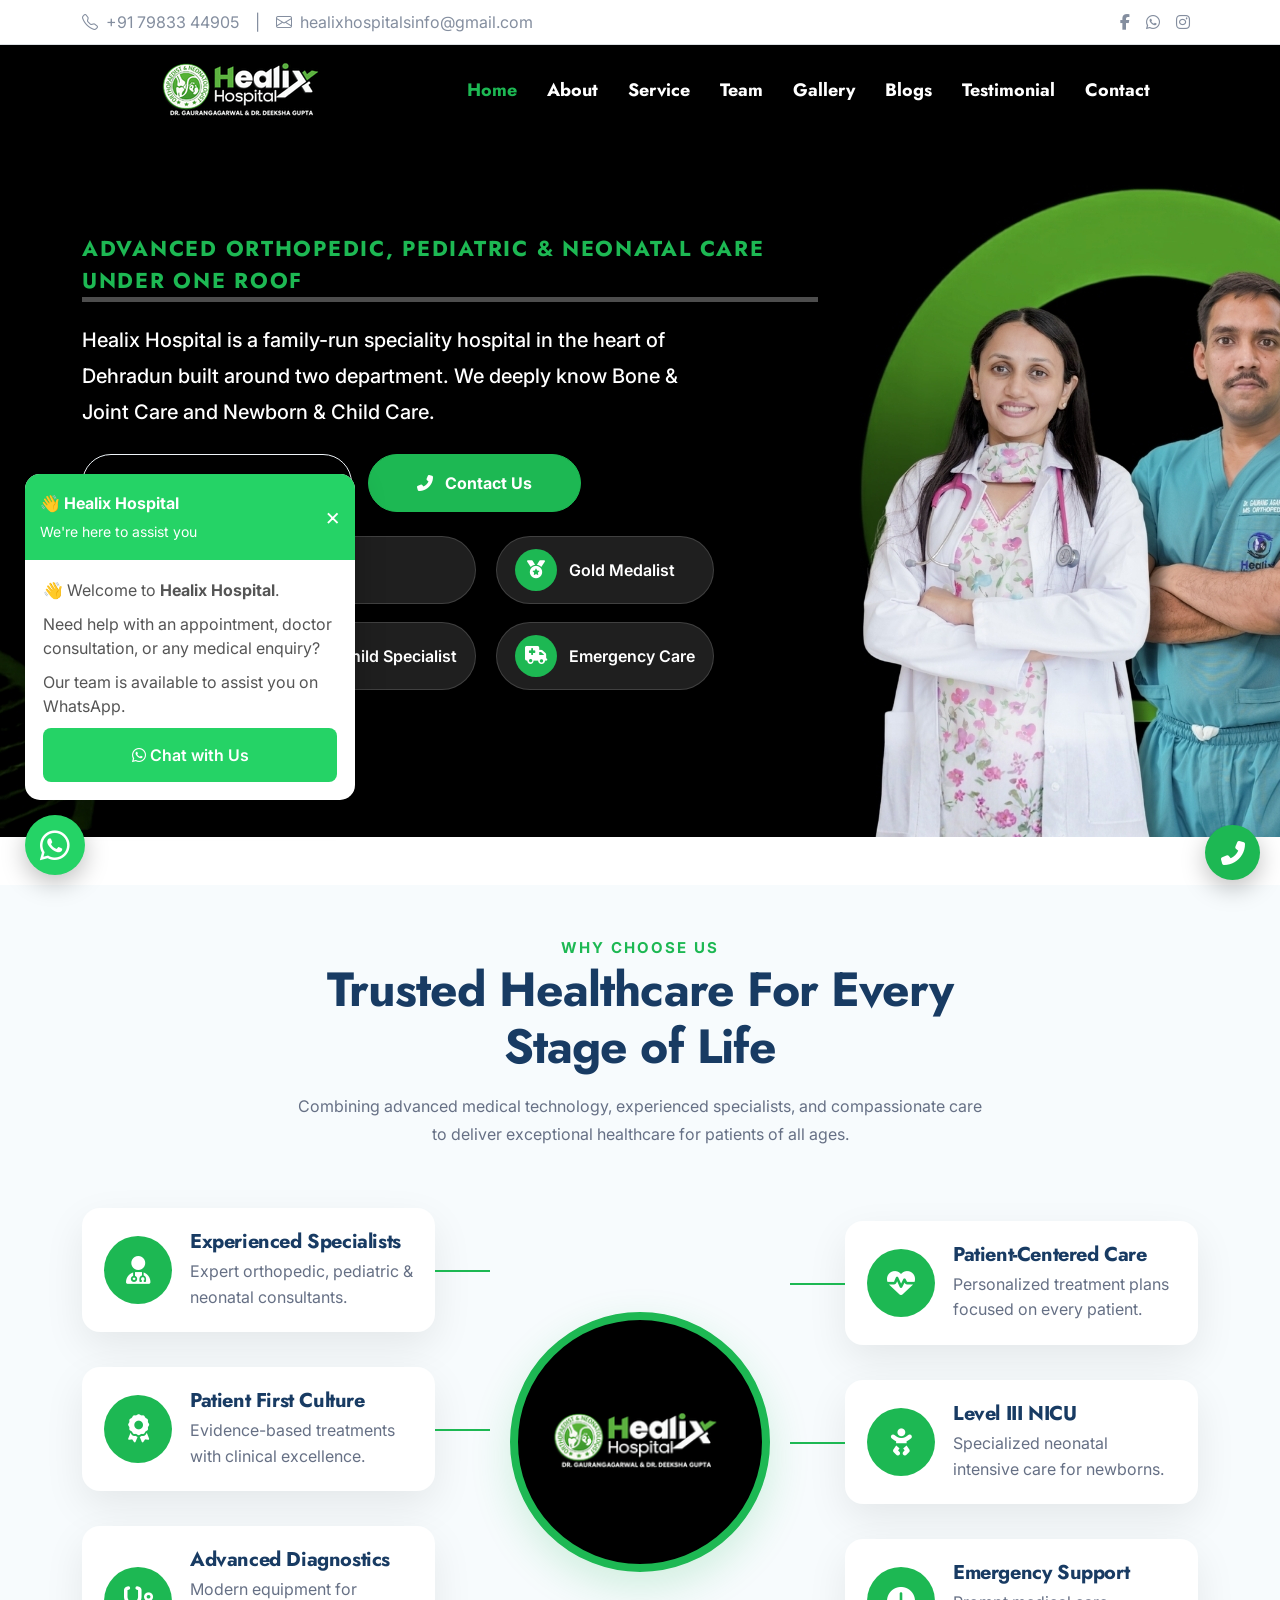
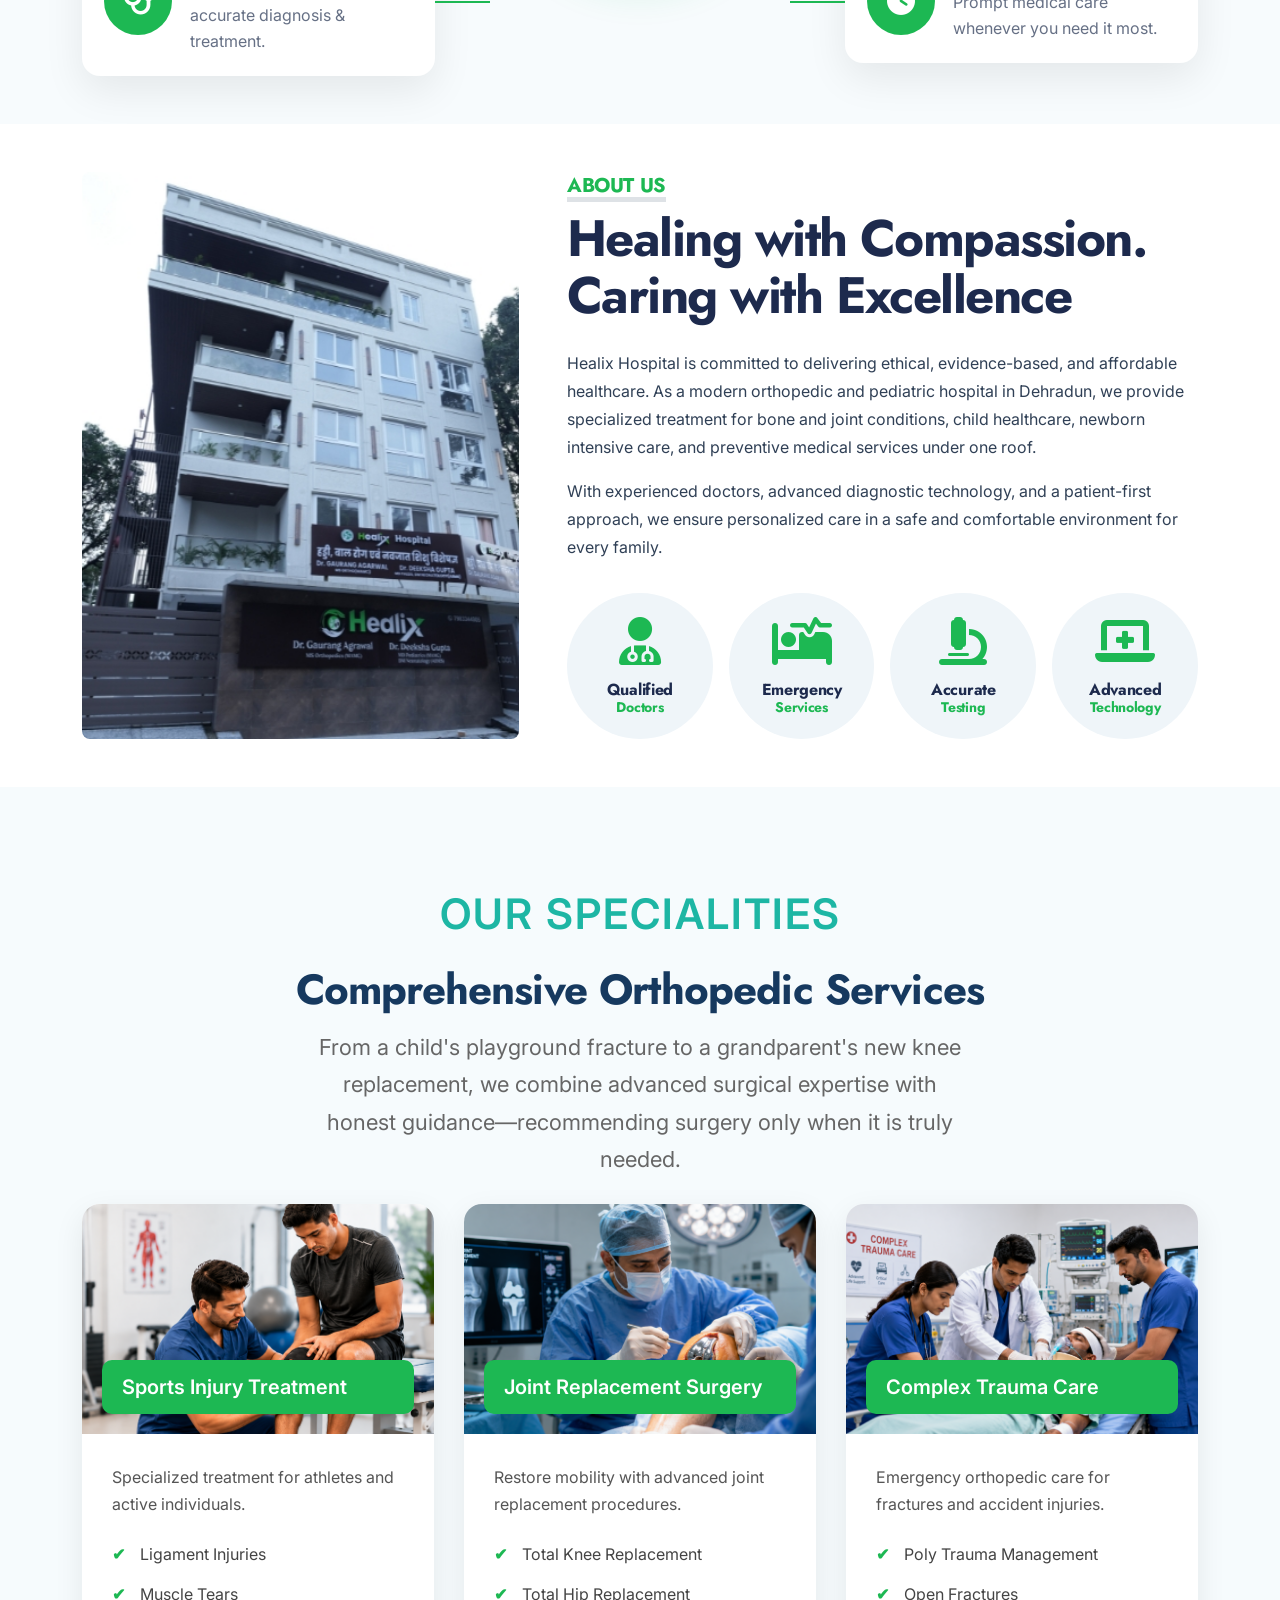
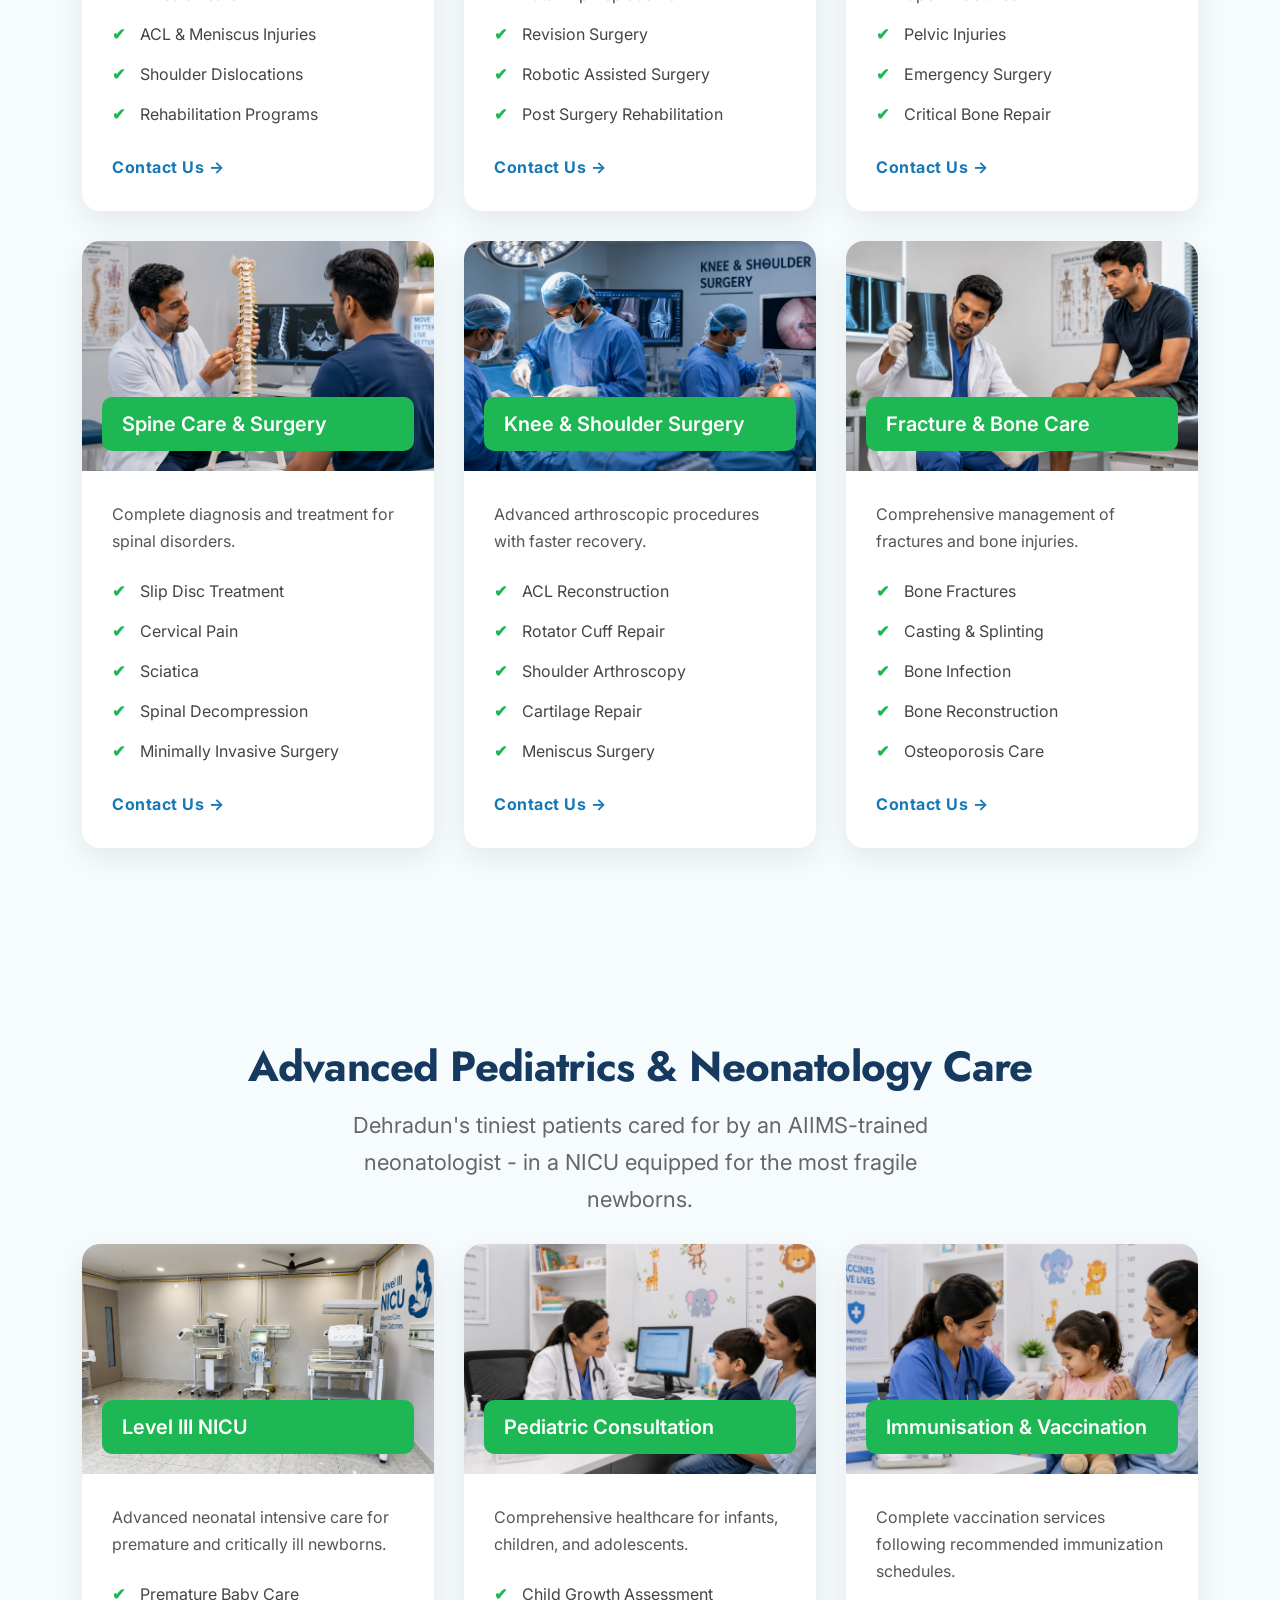
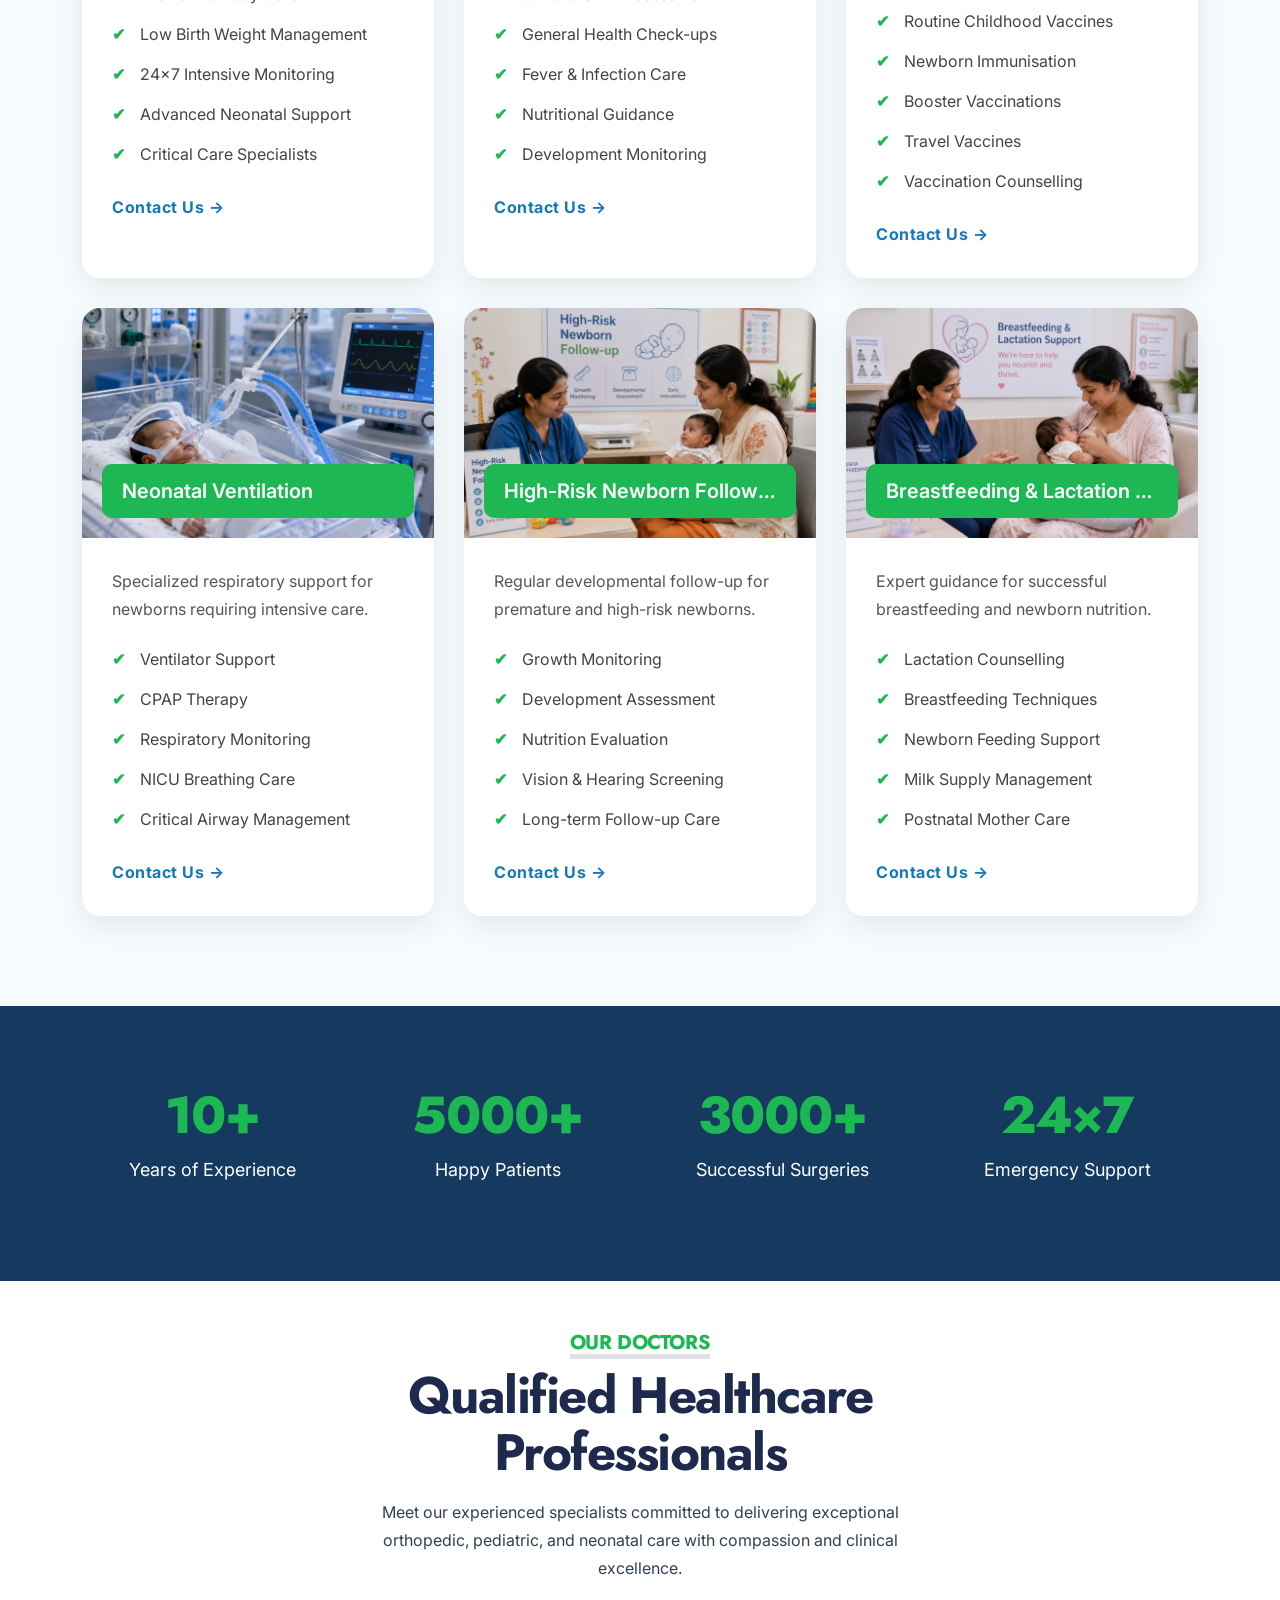
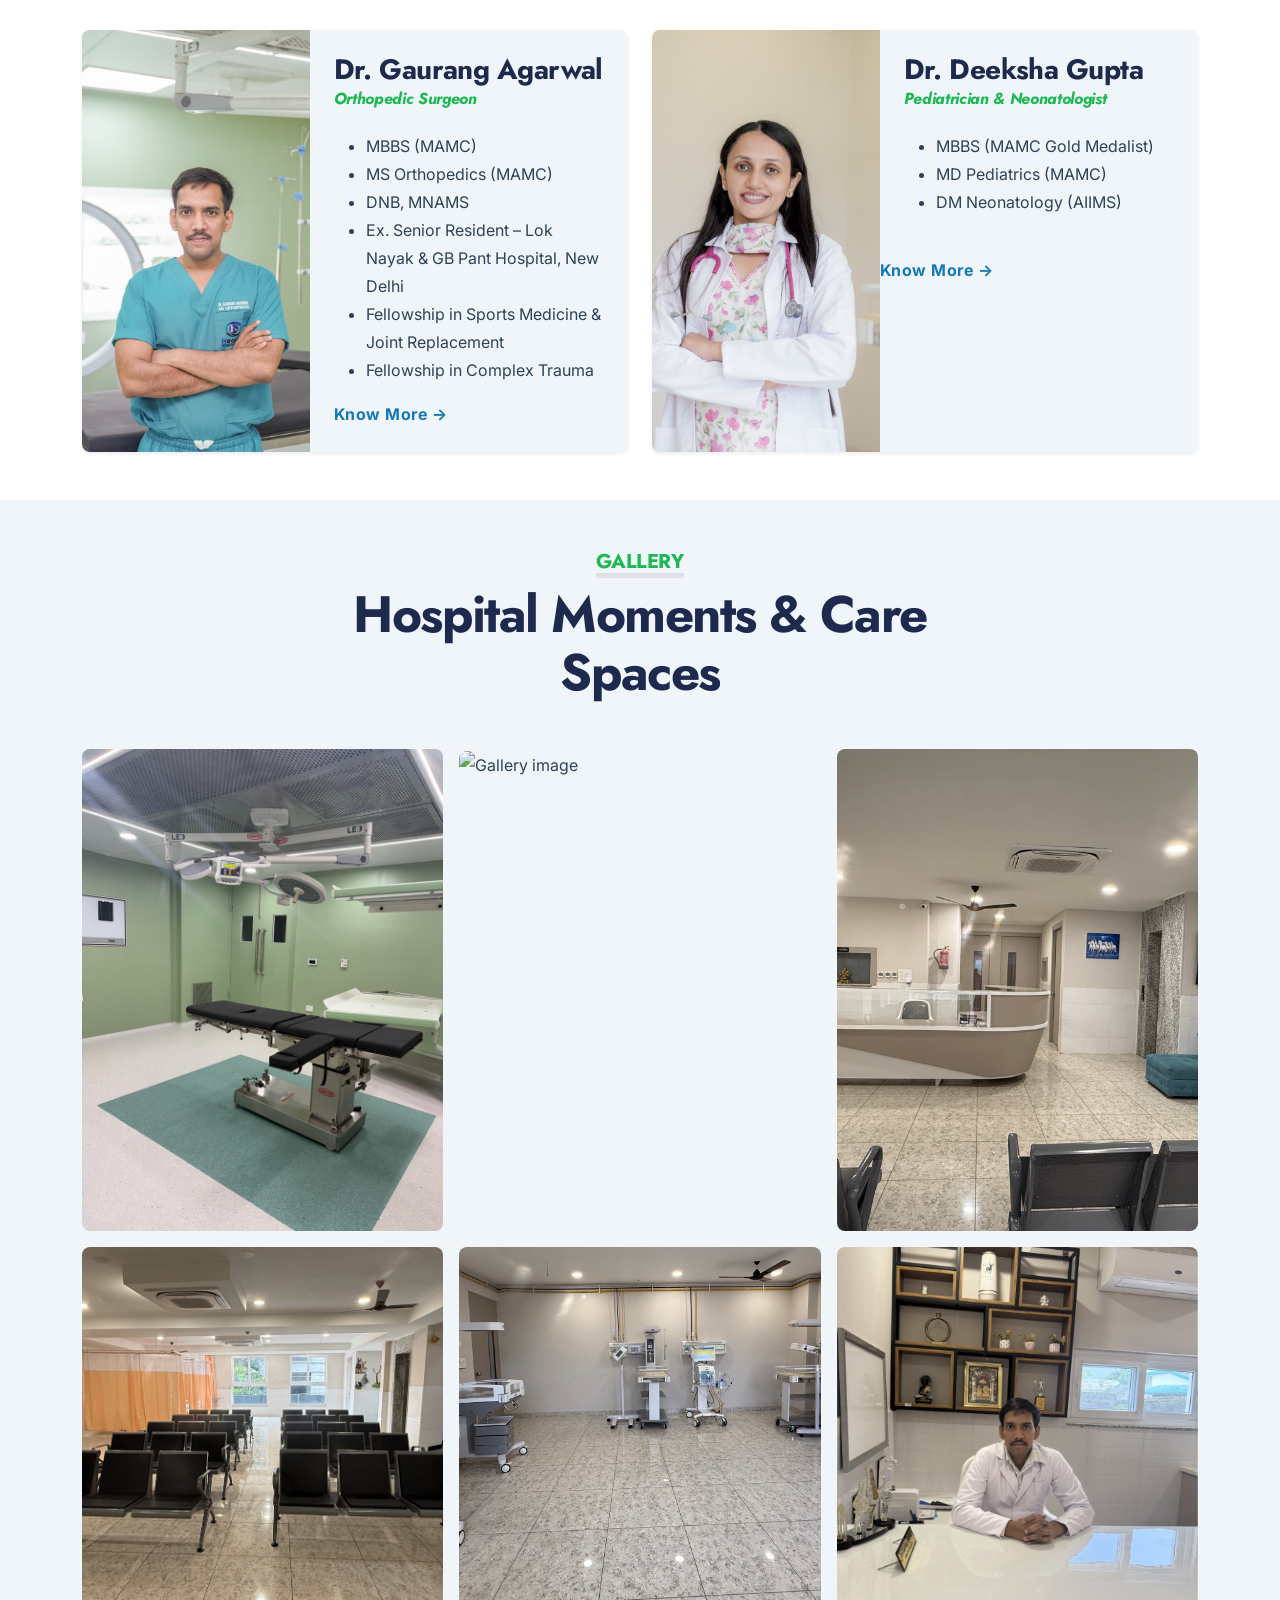
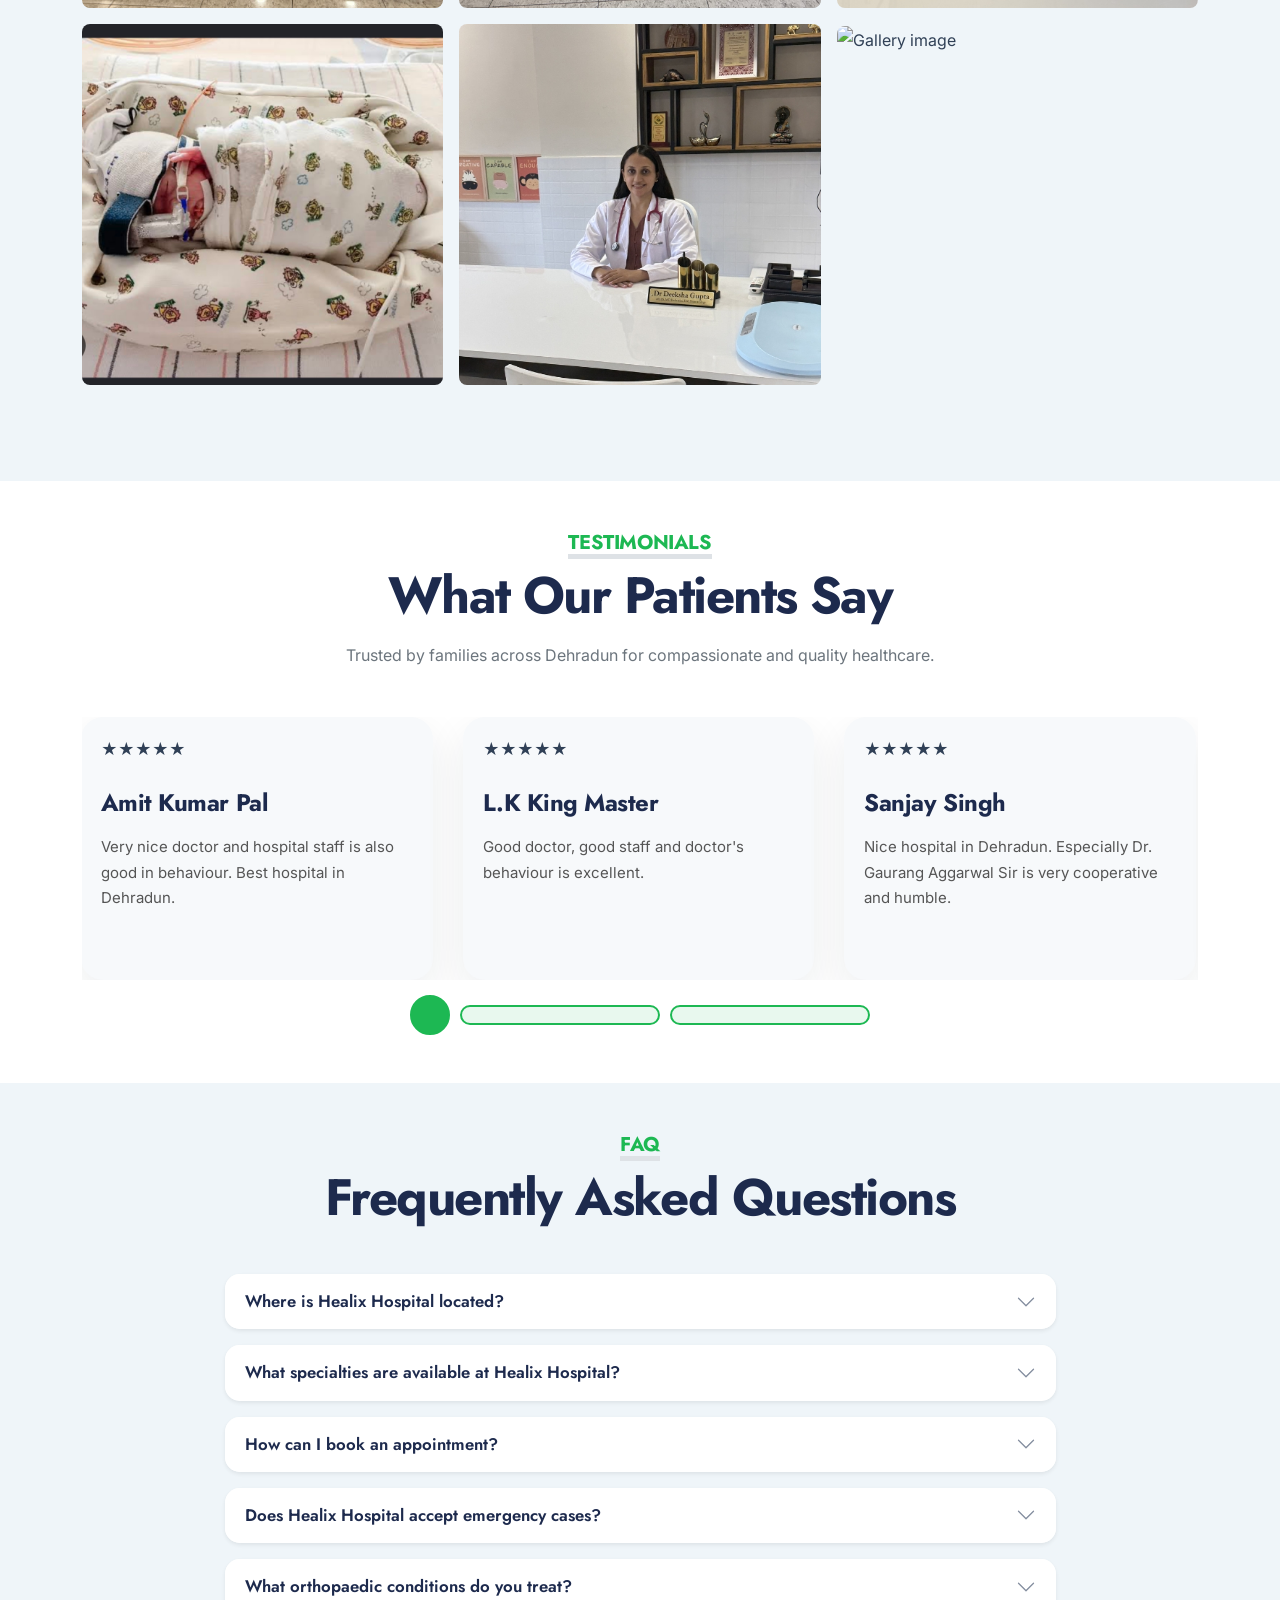
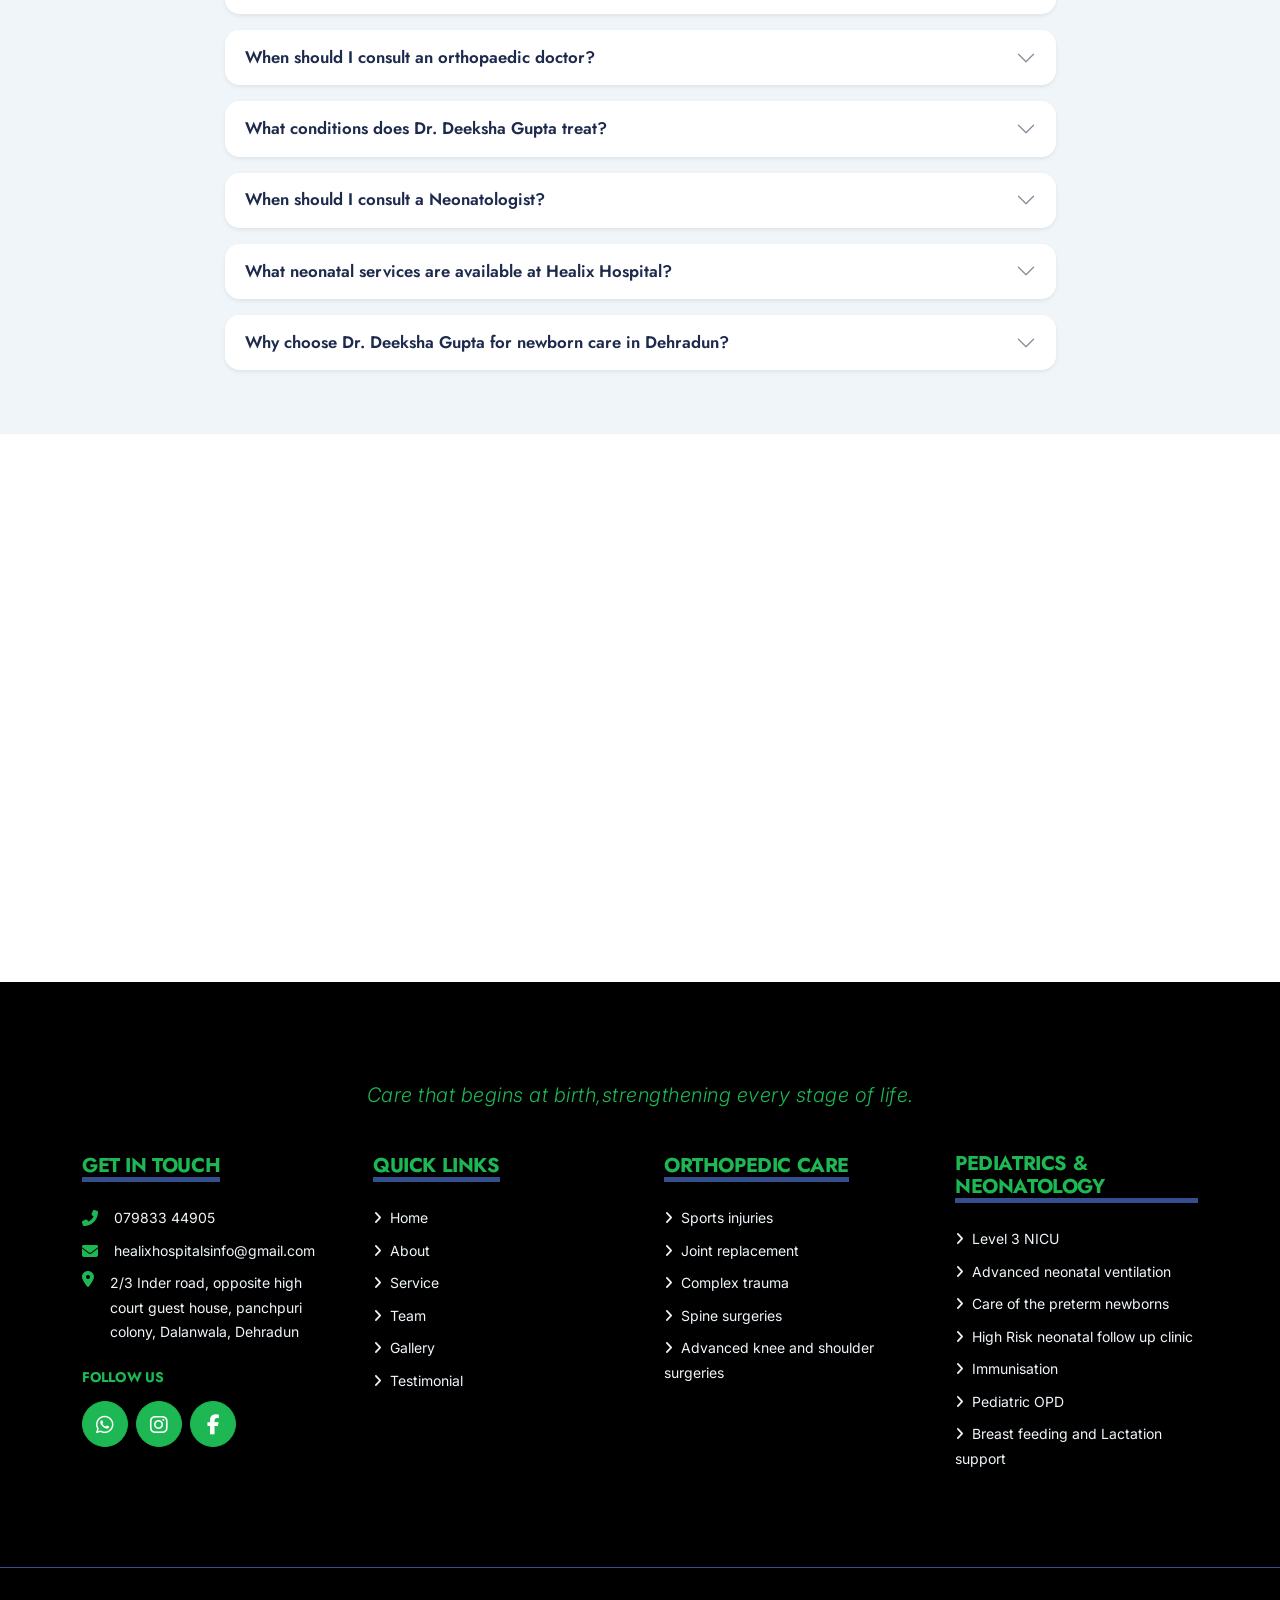
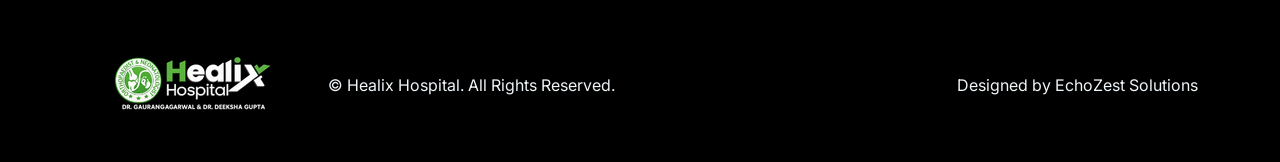
==== commit 9a557008: "s" ====
--- a/index.html
+++ b/index.html
@@ -980,10 +980,10 @@
                                 <li>DM Neonatology (AIIMS)</li>
 
                             </ul>
-                             <a href="drgaurang.html" class="service-btn">Know More →</a>
-
-                        </div>
-
+                             
+
+                        </div>
+<a href="drdeeksha.html" class="service-btn" >Know More →</a>
                     </div>
 
                 </div>
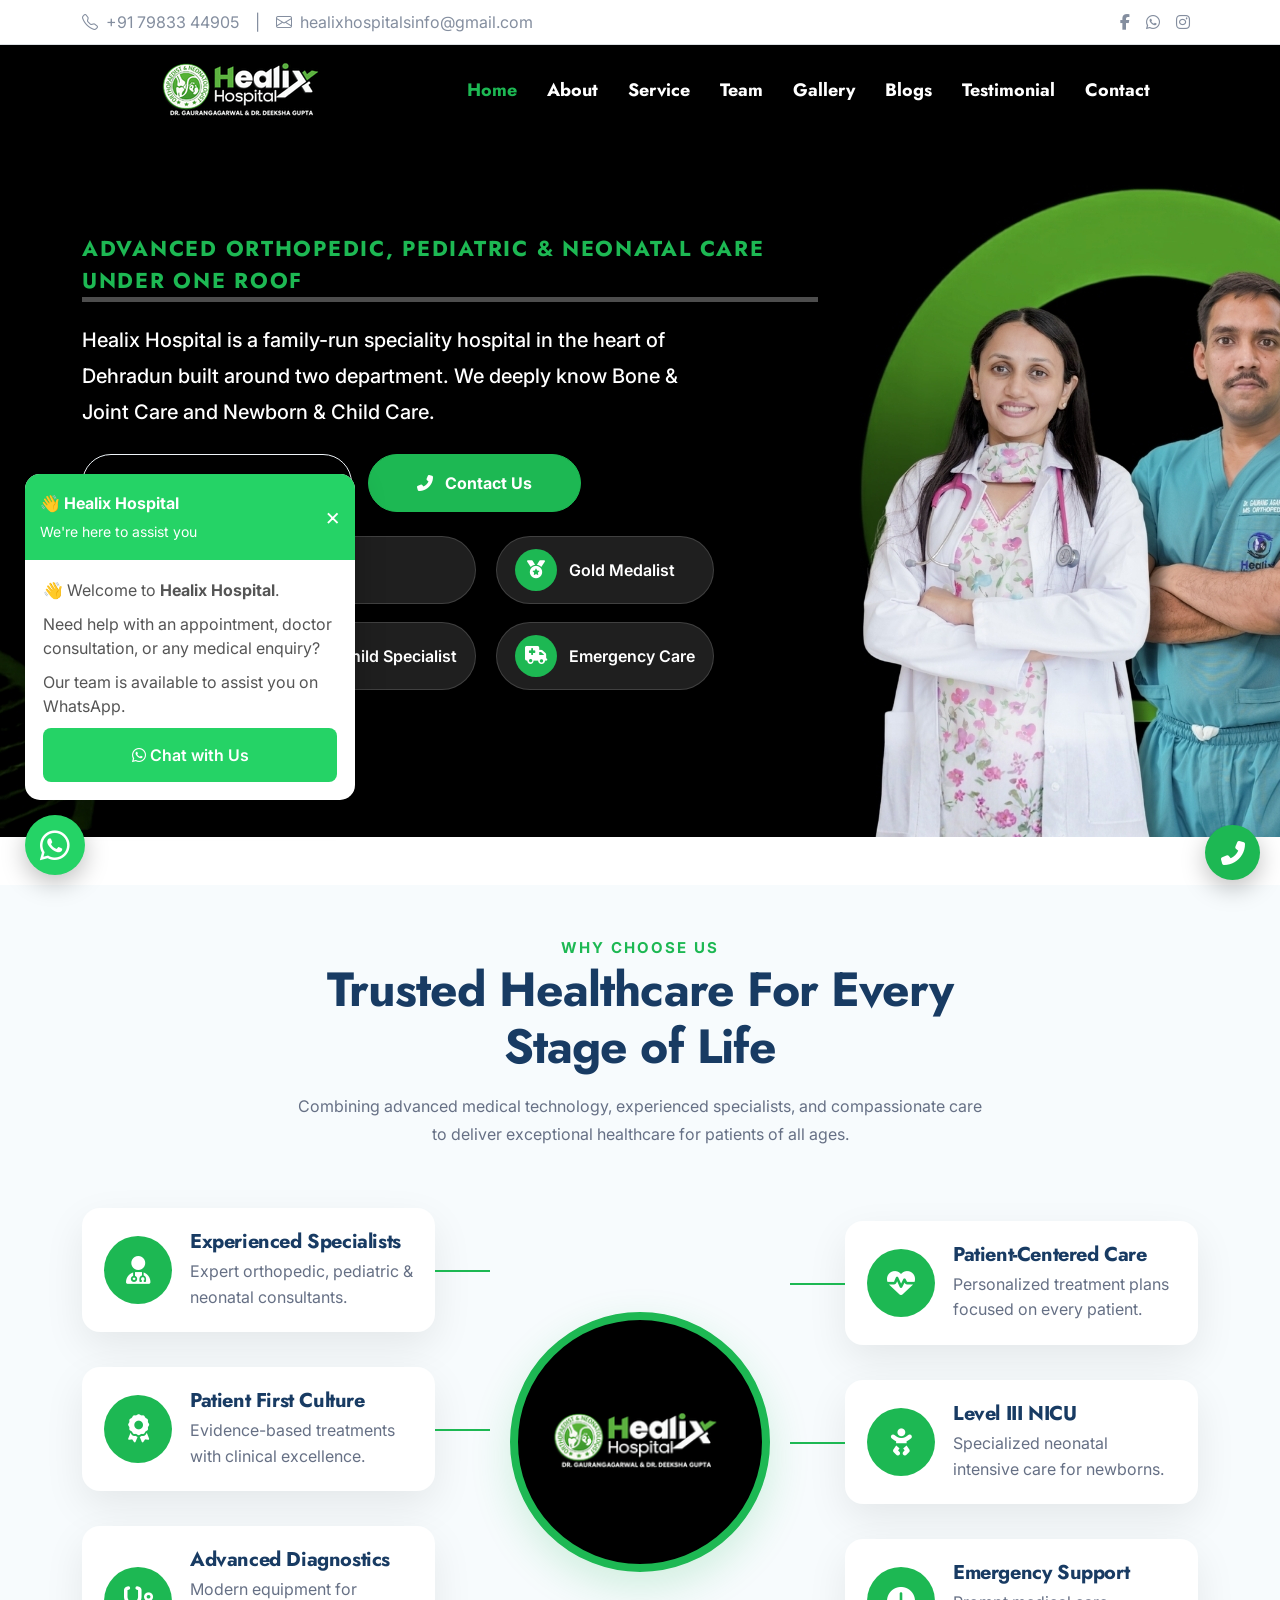
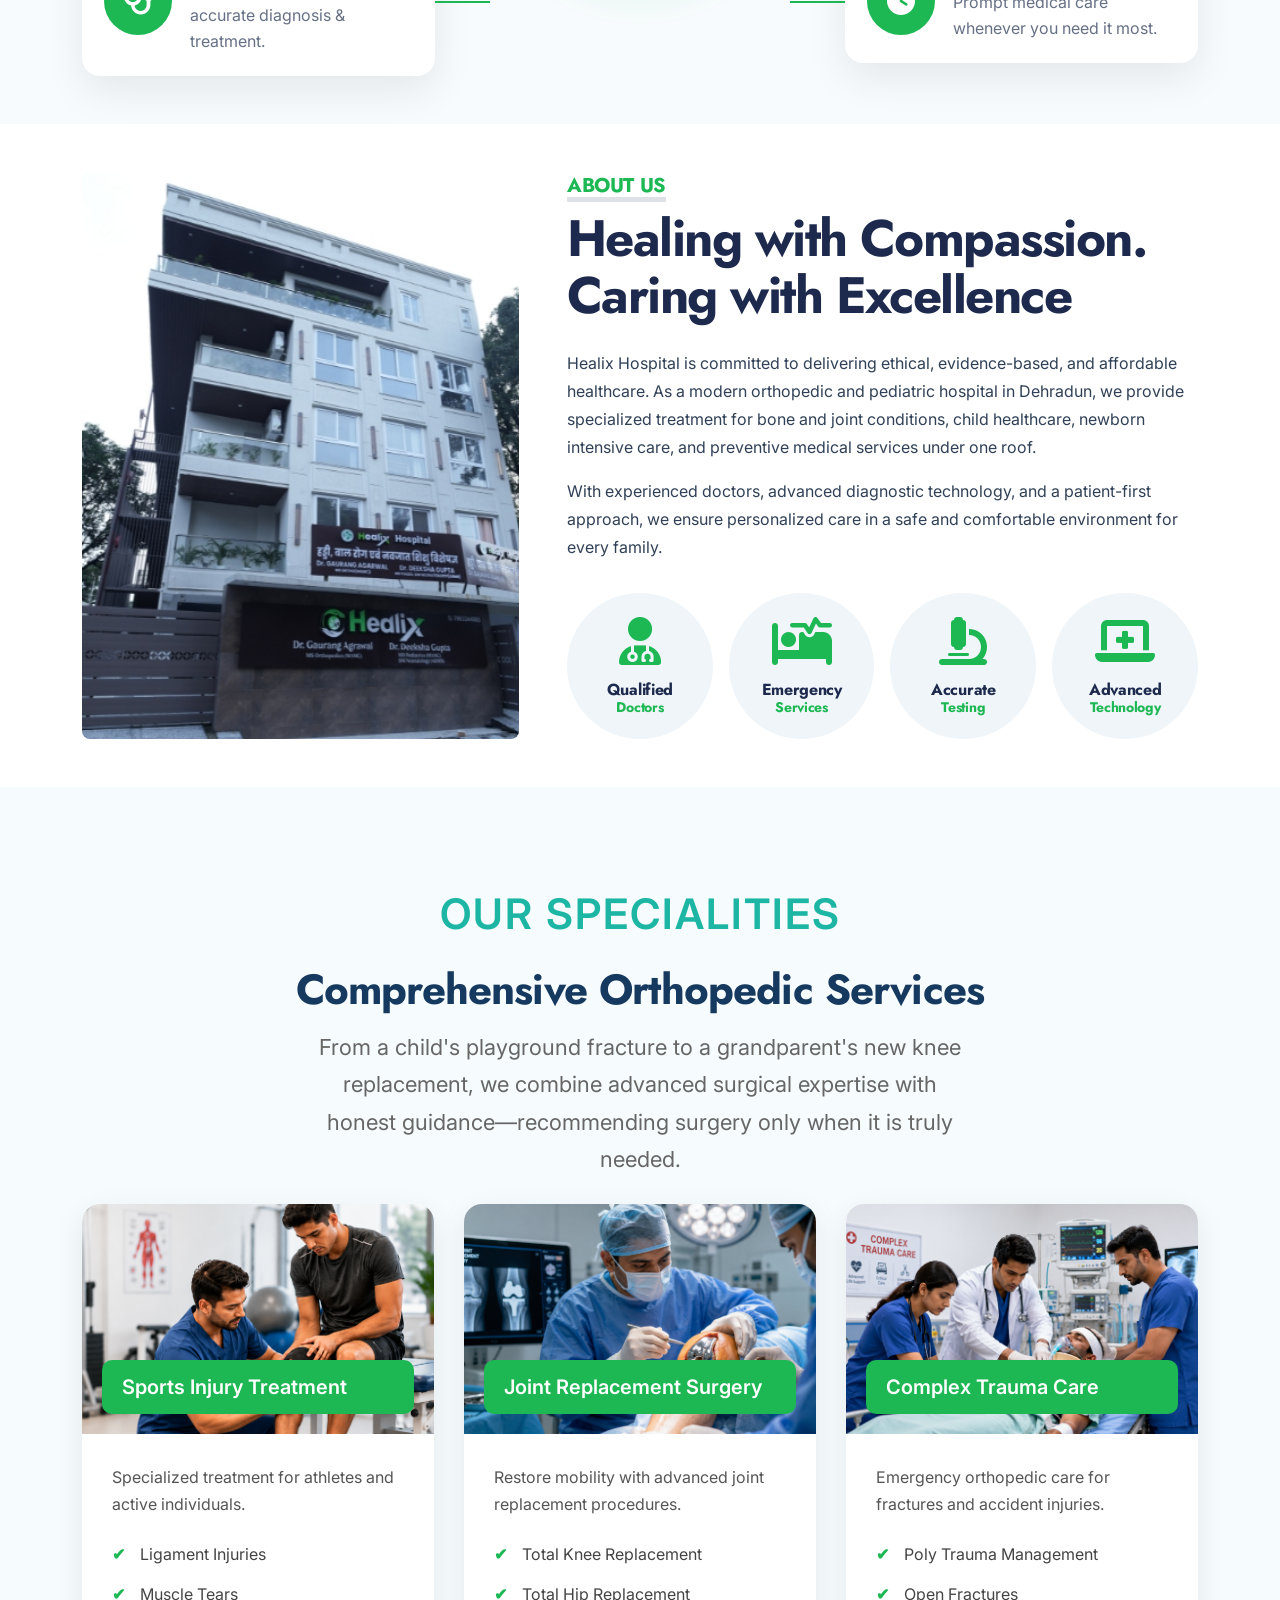
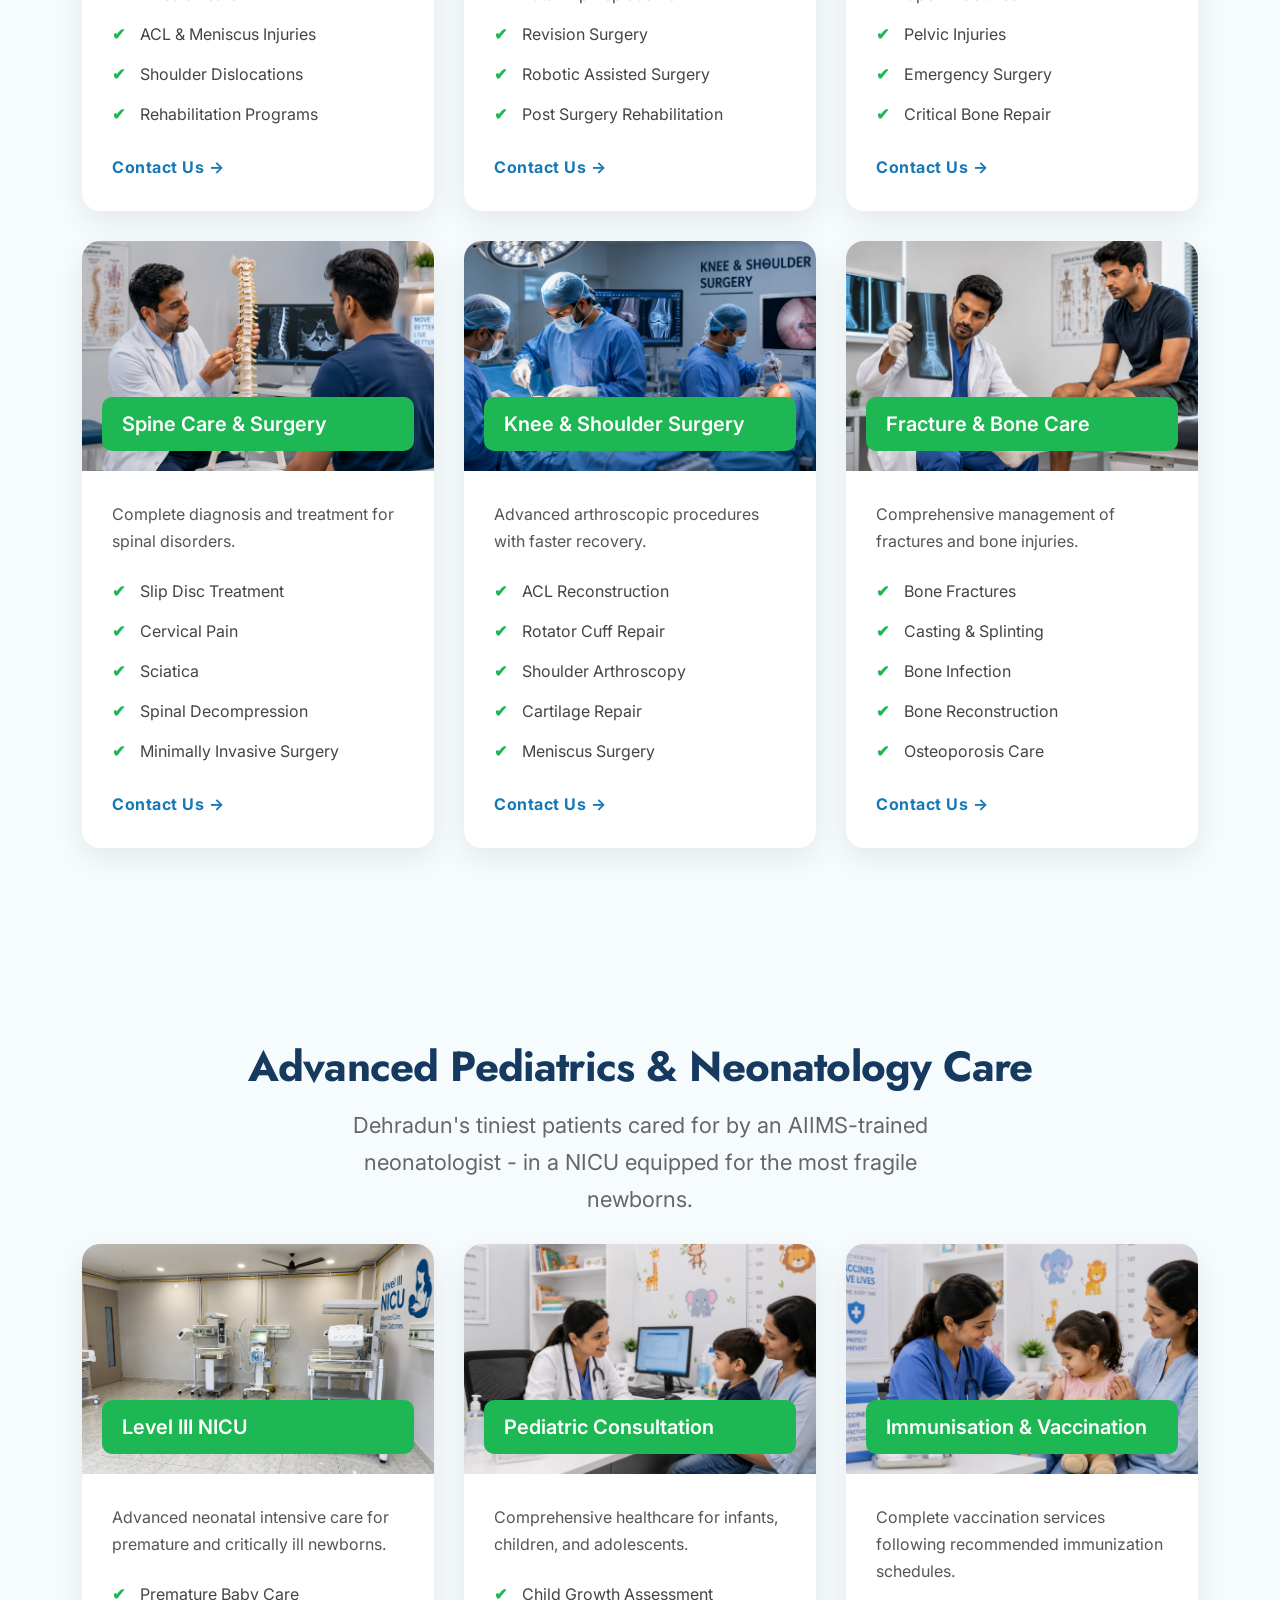
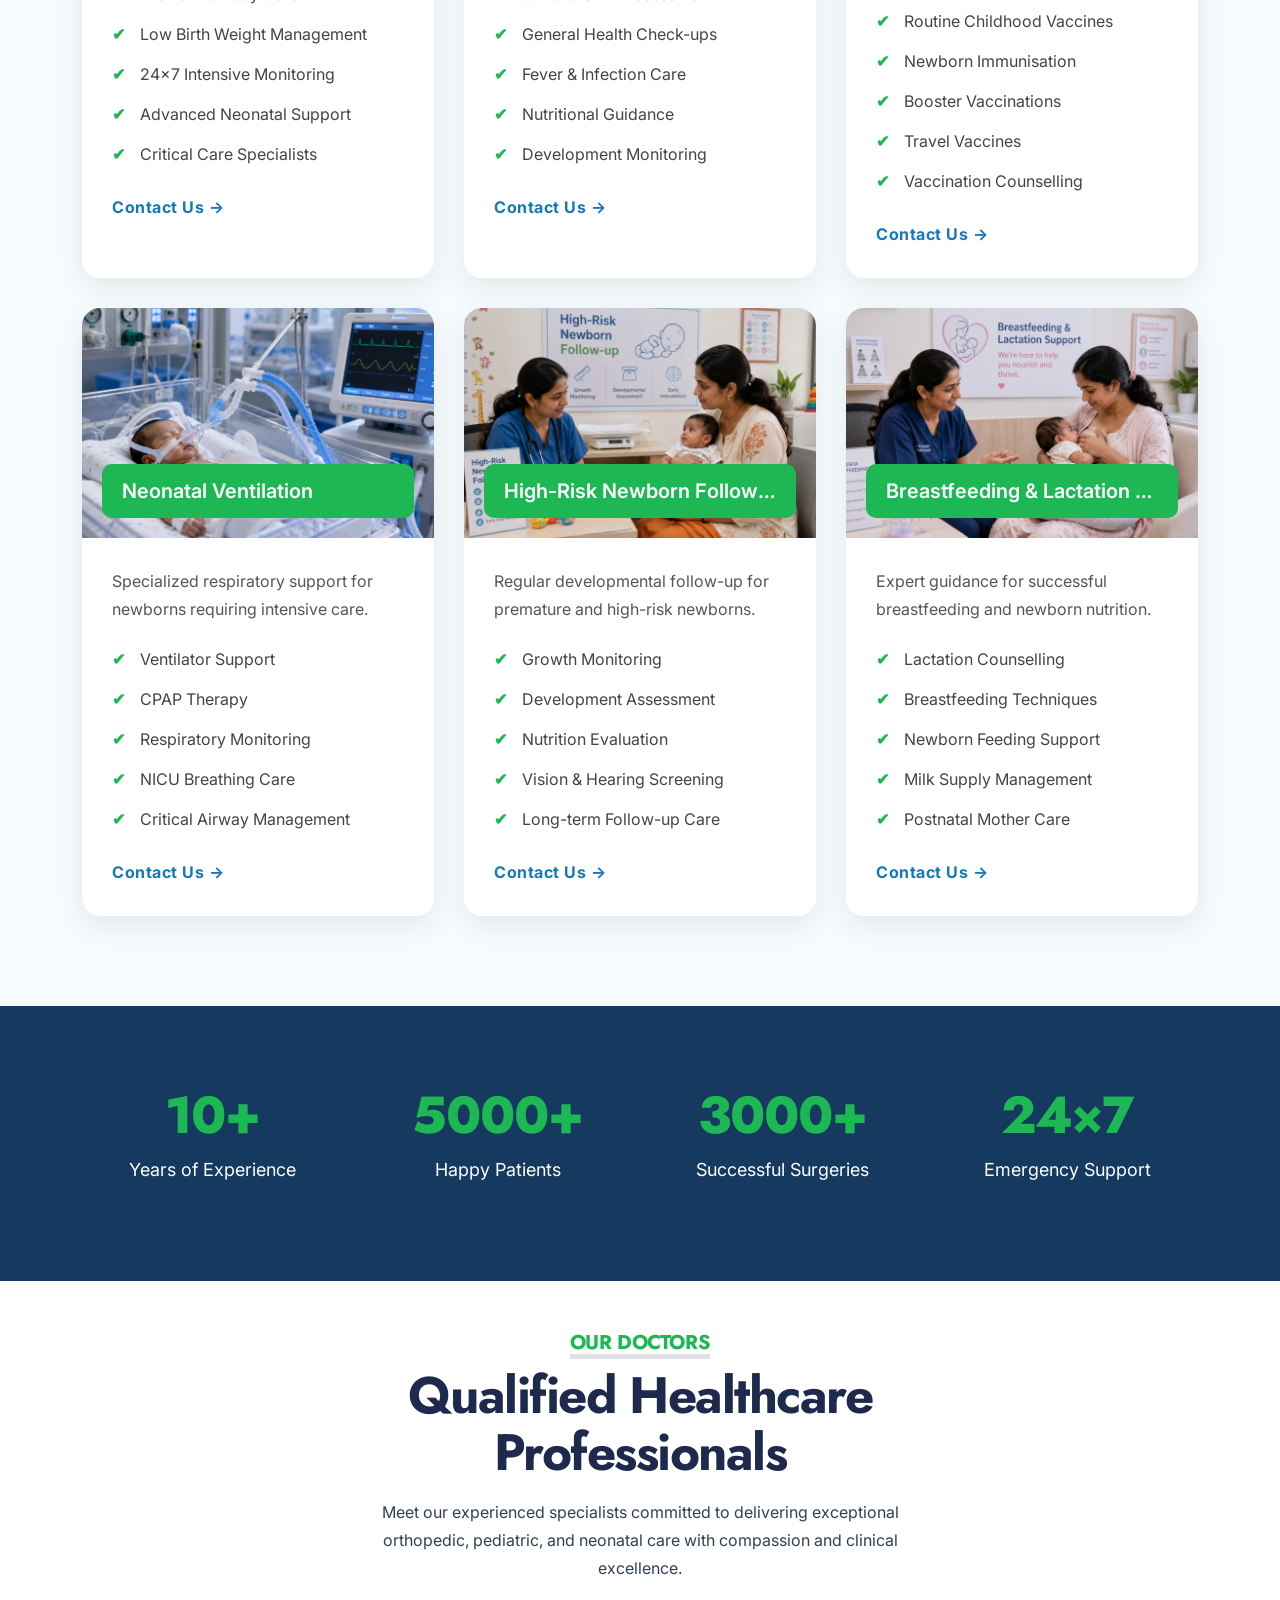
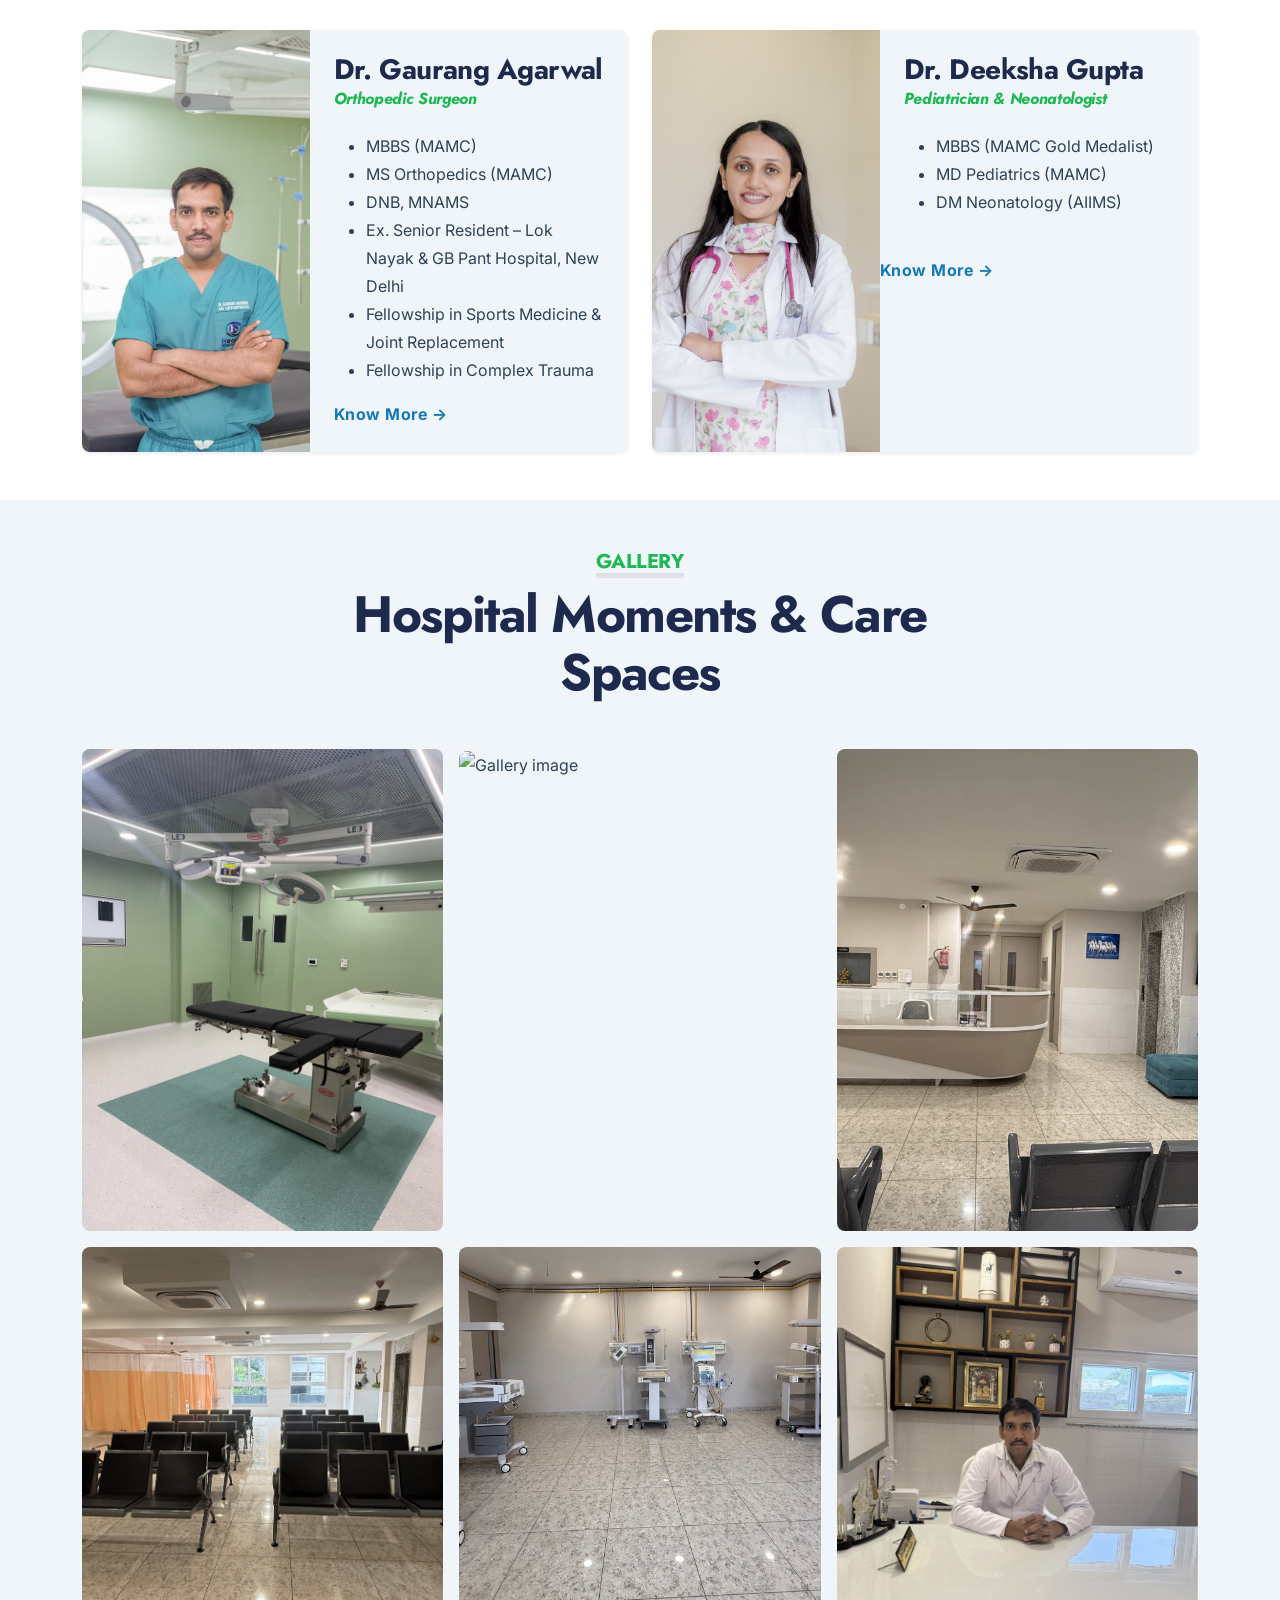
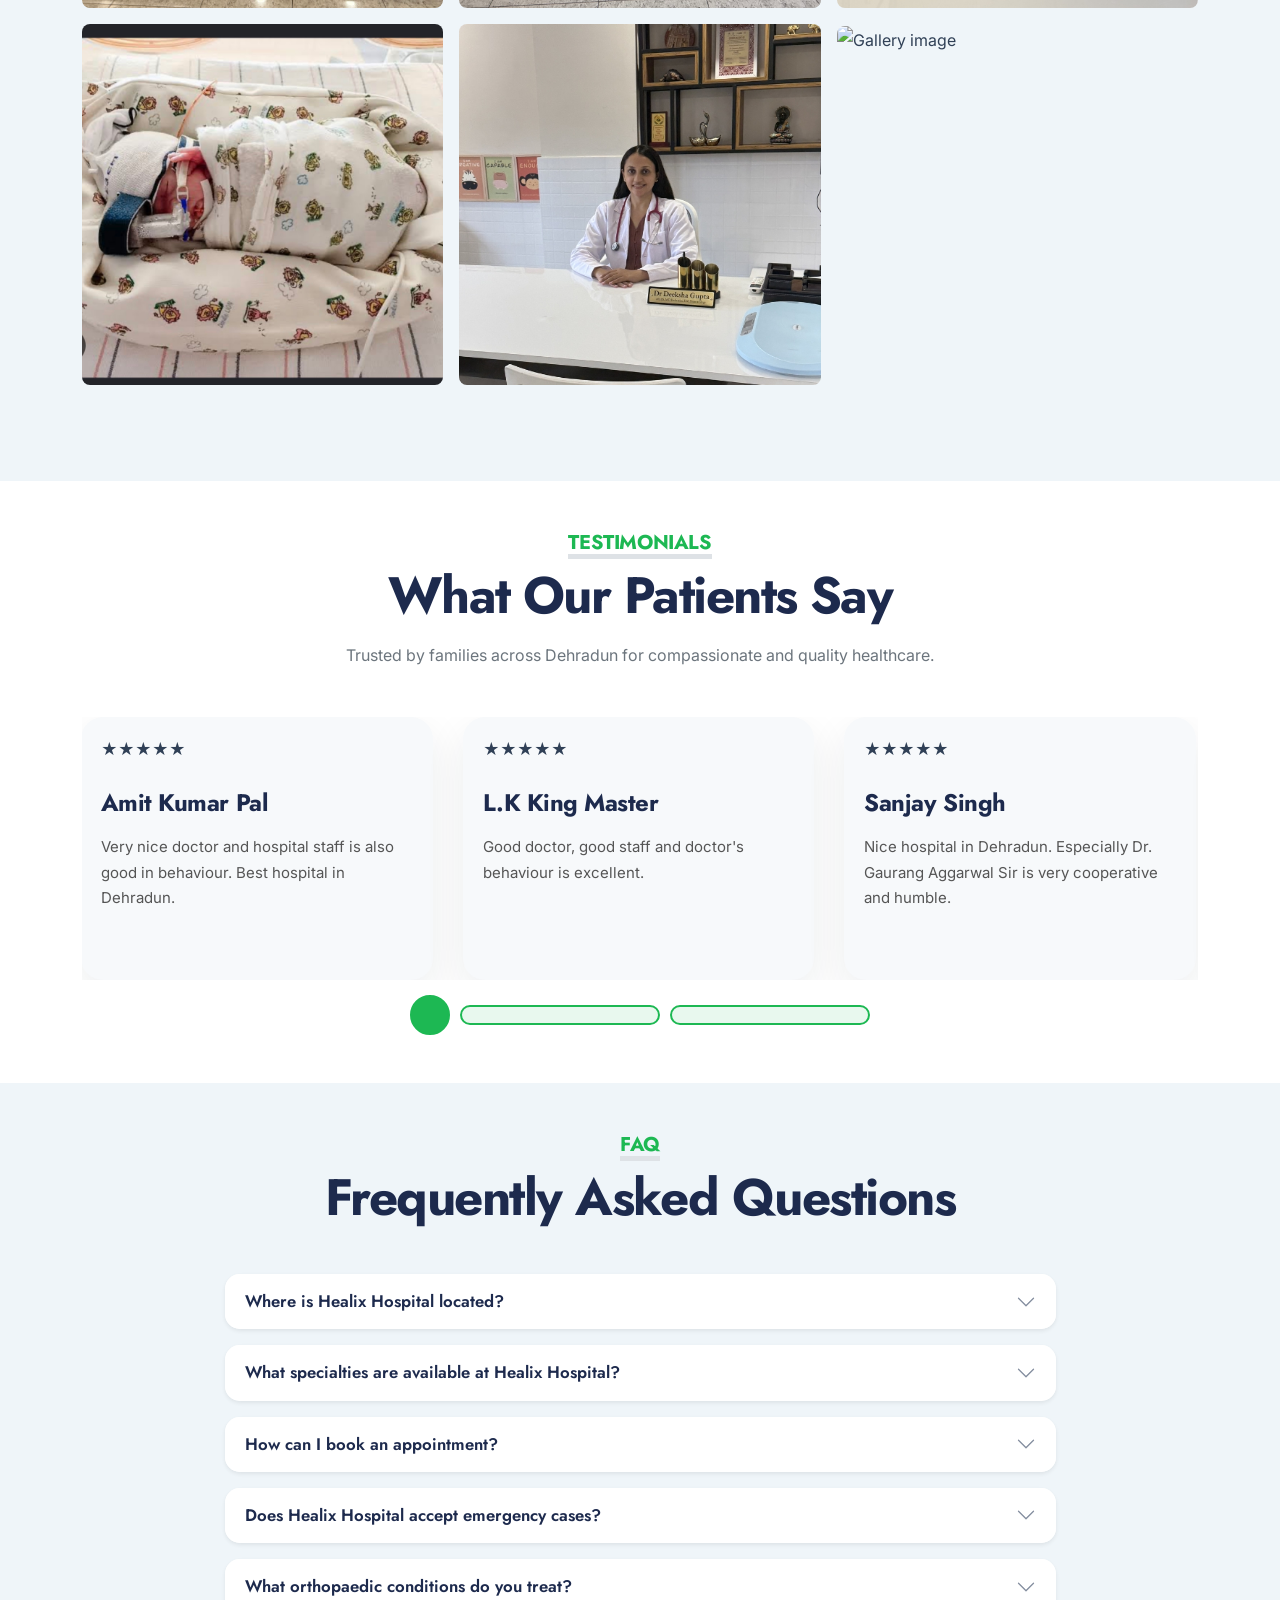
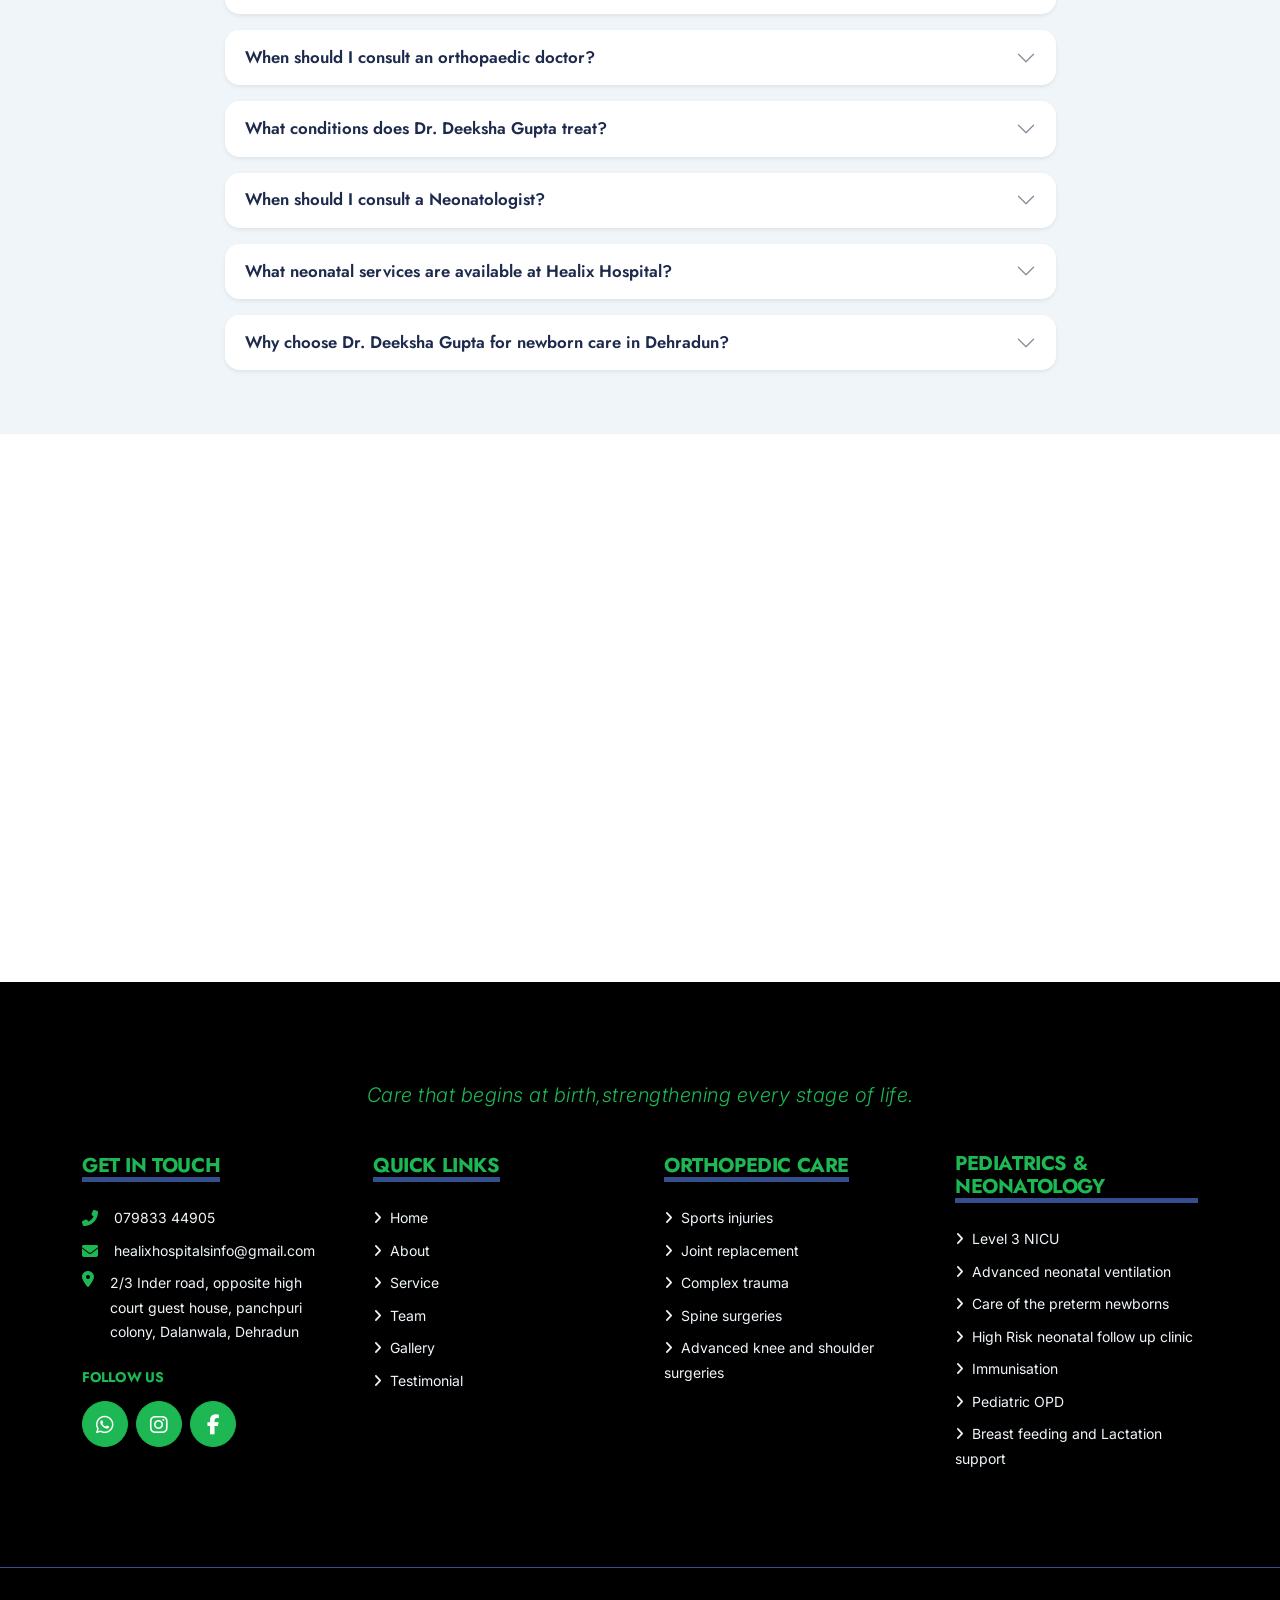
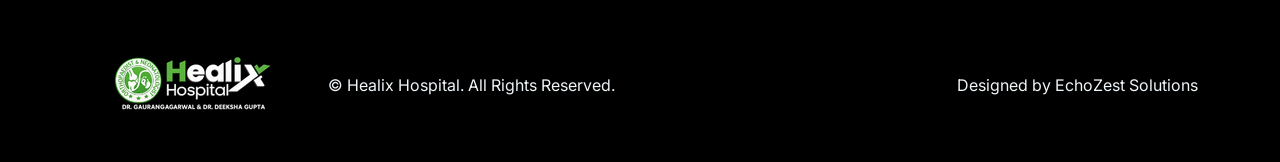
==== commit b670b9d5: "ass" ====
--- a/index.html
+++ b/index.html
@@ -31,6 +31,7 @@
     <!-- Template Stylesheet -->
     <link href="css/style.css" rel="stylesheet">
     <link rel="stylesheet"href="https://cdnjs.cloudflare.com/ajax/libs/font-awesome/6.6.0/css/all.min.css">
+    <link href="css/animation.css" rel="stylesheet">
 </head>
 
 <div id="whatsapp-popup" class="wa-popup">
@@ -144,7 +145,7 @@
     </div>
 
    <!-- Hero Start -->
-<div class="container-fluid bg-primary py-5 mb-5 hero-header">
+<div class="container-fluid bg-primary py-5 mb-5 hero-header fade-up">
     <div class="container py-5">
         <div class="row justify-content-start">
             <div class="col-lg-8 text-start">
@@ -208,7 +209,7 @@
 <!-- Hero End -->
 
 <!-- Why Choose Us Start -->
-<div class="container-fluid py-5 why-section">
+<div class="container-fluid py-5 why-section fade-up">
     <div class="container">
 
         <div class="text-center mx-auto mb-5" style="max-width:700px;">
@@ -310,7 +311,7 @@
 </div>
 <!-- Why Choose Us End -->
     <!-- About Start -->
-    <div id="about" class="container-fluid py-5">
+    <div id="about" class="container-fluid py-5 fade-up">
         <div class="container">
             <div class="row gx-5">
                 <div class="col-lg-5 mb-5 mb-lg-0" style="min-height: 500px;">
@@ -983,7 +984,7 @@
                              
 
                         </div>
-<a href="drdeeksha.html" class="service-btn" >Know More →</a>
+<a href="drdeeksha.html" class="service-btn" target="_blank">Know More →</a>
                     </div>
 
                 </div>
@@ -1495,6 +1496,7 @@
 
 
     <!-- JavaScript Libraries -->
+    <script src="js/animation.js"></script>
     <script src="https://code.jquery.com/jquery-3.4.1.min.js"></script>
     <script src="https://cdn.jsdelivr.net/npm/bootstrap@5.0.0/dist/js/bootstrap.bundle.min.js"></script>
     <script src="lib/easing/easing.min.js"></script>
--- a/css/animation.css
+++ b/css/animation.css
@@ -0,0 +1,589 @@
+/*==================================================
+                HEALIX HOSPITAL
+             PREMIUM ANIMATIONS CSS
+==================================================*/
+
+
+/*--------------------------------------------------
+GLOBAL
+---------------------------------------------------*/
+
+html{
+    scroll-behavior:smooth;
+}
+
+body{
+    overflow-x:hidden;
+}
+
+
+/*--------------------------------------------------
+GLOBAL TRANSITIONS
+---------------------------------------------------*/
+
+a,
+button,
+.btn,
+.service-btn,
+.service-card,
+.mind-card,
+.stat-box,
+.highlight-item,
+.gallery-collage img,
+.team-item,
+.testimonial-item,
+.accordion-item,
+.nav-link,
+.social-icon,
+.call-icon,
+.wa-icon{
+
+    transition:all .35s ease;
+
+}
+
+
+/*--------------------------------------------------
+BUTTONS
+---------------------------------------------------*/
+
+.btn:hover,
+.service-btn:hover{
+
+    transform:translateY(-3px);
+
+    box-shadow:0 12px 30px rgba(0,0,0,.18);
+
+}
+
+
+/*--------------------------------------------------
+NAVBAR
+---------------------------------------------------*/
+
+.navbar{
+
+    transition:.4s ease;
+
+}
+
+.nav-link{
+
+    position:relative;
+
+}
+
+.nav-link::after{
+
+    content:"";
+
+    position:absolute;
+
+    width:0;
+
+    height:2px;
+
+    background:#00C896;
+
+    left:0;
+
+    bottom:0;
+
+    transition:.35s;
+
+}
+
+.nav-link:hover::after{
+
+    width:100%;
+
+}
+
+
+/*--------------------------------------------------
+HERO BUTTONS
+---------------------------------------------------*/
+
+.hero-header .btn:hover{
+
+    transform:translateY(-4px);
+
+}
+
+
+/*--------------------------------------------------
+WHY CHOOSE US
+---------------------------------------------------*/
+
+.mind-card{
+
+    transition:.35s;
+
+}
+
+.mind-card:hover{
+
+    transform:translateY(-8px);
+
+    box-shadow:0 18px 40px rgba(0,0,0,.12);
+
+}
+
+
+/*--------------------------------------------------
+ABOUT ICONS
+---------------------------------------------------*/
+
+.bg-light.rounded-circle{
+
+    transition:.35s;
+
+}
+
+.bg-light.rounded-circle:hover{
+
+    transform:translateY(-8px);
+
+}
+
+
+/*--------------------------------------------------
+SERVICE CARDS
+---------------------------------------------------*/
+
+.service-card{
+
+    transition:.35s;
+
+}
+
+.service-card:hover{
+
+    transform:translateY(-10px);
+
+    box-shadow:0 25px 50px rgba(0,0,0,.12);
+
+}
+
+.service-image img{
+
+    transition:.5s;
+
+}
+
+.service-card:hover .service-image img{
+
+    transform:scale(1.08);
+
+}
+
+
+/*--------------------------------------------------
+STATS
+---------------------------------------------------*/
+
+.stat-box{
+
+    transition:.35s;
+
+}
+
+.stat-box:hover{
+
+    transform:translateY(-10px);
+
+}
+
+
+/*--------------------------------------------------
+DOCTOR CARDS
+---------------------------------------------------*/
+
+#team .shadow-sm{
+
+    transition:.35s;
+
+}
+
+#team .shadow-sm:hover{
+
+    transform:translateY(-10px);
+
+    box-shadow:0 20px 50px rgba(0,0,0,.15)!important;
+
+}
+
+#team img{
+
+    transition:.45s;
+
+}
+
+#team .shadow-sm:hover img{
+
+    transform:scale(1.05);
+
+}
+
+
+/*--------------------------------------------------
+GALLERY
+---------------------------------------------------*/
+
+.gallery-collage img{
+
+    transition:.45s;
+
+}
+
+.gallery-collage img:hover{
+
+    transform:scale(1.05);
+
+    box-shadow:0 18px 40px rgba(0,0,0,.15);
+
+}
+
+
+/*--------------------------------------------------
+TESTIMONIALS
+---------------------------------------------------*/
+
+.testimonial-item{
+
+    transition:.35s;
+
+}
+
+.testimonial-item:hover{
+
+    transform:translateY(-8px);
+
+}
+
+
+/*--------------------------------------------------
+FAQ
+---------------------------------------------------*/
+
+.accordion-item{
+
+    transition:.35s;
+
+}
+
+.accordion-item:hover{
+
+    transform:translateY(-4px);
+
+}
+
+
+/*--------------------------------------------------
+FOOTER
+---------------------------------------------------*/
+
+.footer a{
+
+    transition:.3s;
+
+}
+
+.footer a:hover{
+
+    padding-left:8px;
+
+}
+
+
+/*--------------------------------------------------
+FLOATING BUTTONS
+---------------------------------------------------*/
+
+.wa-icon:hover,
+.call-icon:hover{
+
+    transform:scale(1.08);
+
+}
+
+
+/*--------------------------------------------------
+IMAGE HOVER
+---------------------------------------------------*/
+
+img{
+
+    transition:.45s;
+
+}
+
+
+/*--------------------------------------------------
+TEXT SELECTION
+---------------------------------------------------*/
+
+::selection{
+
+    background:#00C896;
+
+    color:#fff;
+
+}
+
+
+/*--------------------------------------------------
+SCROLLBAR
+---------------------------------------------------*/
+
+::-webkit-scrollbar{
+
+    width:8px;
+
+}
+
+::-webkit-scrollbar-track{
+
+    background:#f4f4f4;
+
+}
+
+::-webkit-scrollbar-thumb{
+
+    background:#00C896;
+
+    border-radius:20px;
+
+}
+
+::-webkit-scrollbar-thumb:hover{
+
+    background:#009d77;
+
+}
+
+
+/*--------------------------------------------------
+PAGE LOADER FADE
+---------------------------------------------------*/
+
+body{
+
+    animation:pageFade .8s ease;
+
+}
+
+@keyframes pageFade{
+
+from{
+
+    opacity:0;
+
+}
+
+to{
+
+    opacity:1;
+
+}
+
+}
+
+
+/*--------------------------------------------------
+FLOAT EFFECT
+---------------------------------------------------*/
+
+@keyframes floating{
+
+0%{
+
+transform:translateY(0);
+
+}
+
+50%{
+
+transform:translateY(-8px);
+
+}
+
+100%{
+
+transform:translateY(0);
+
+}
+
+}
+
+.center-circle{
+
+    animation:floating 5s ease-in-out infinite;
+
+}
+
+
+/*--------------------------------------------------
+PULSE
+---------------------------------------------------*/
+
+@keyframes pulse{
+
+0%{
+
+transform:scale(1);
+
+}
+
+50%{
+
+transform:scale(1.04);
+
+}
+
+100%{
+
+transform:scale(1);
+
+}
+
+}
+
+.call-icon{
+
+    animation:pulse 2.8s infinite;
+
+}
+
+.wa-icon{
+
+    animation:pulse 2.8s infinite;
+
+}
+
+
+/*--------------------------------------------------
+RESPONSIVE
+---------------------------------------------------*/
+
+@media(max-width:768px){
+
+.service-card:hover,
+.mind-card:hover,
+.testimonial-item:hover,
+.stat-box:hover,
+#team .shadow-sm:hover{
+
+    transform:none;
+
+}
+
+.gallery-collage img:hover{
+
+    transform:none;
+
+}
+
+}
+
+/*==========================================
+        SCROLL ANIMATIONS
+==========================================*/
+
+.fade-up{
+
+    opacity:0;
+
+    transform:translateY(70px);
+
+    transition:all .9s ease;
+
+}
+
+.fade-up.show{
+
+    opacity:1;
+
+    transform:translateY(0);
+
+}
+
+
+
+.fade-down{
+
+    opacity:0;
+
+    transform:translateY(-70px);
+
+    transition:all .9s ease;
+
+}
+
+.fade-down.show{
+
+    opacity:1;
+
+    transform:translateY(0);
+
+}
+
+
+
+.fade-left{
+
+    opacity:0;
+
+    transform:translateX(-70px);
+
+    transition:all .9s ease;
+
+}
+
+.fade-left.show{
+
+    opacity:1;
+
+    transform:translateX(0);
+
+}
+
+
+
+.fade-right{
+
+    opacity:0;
+
+    transform:translateX(70px);
+
+    transition:all .9s ease;
+
+}
+
+.fade-right.show{
+
+    opacity:1;
+
+    transform:translateX(0);
+
+}
+
+
+
+.zoom-in{
+
+    opacity:0;
+
+    transform:scale(.9);
+
+    transition:all .9s ease;
+
+}
+
+.zoom-in.show{
+
+    opacity:1;
+
+    transform:scale(1);
+
+}
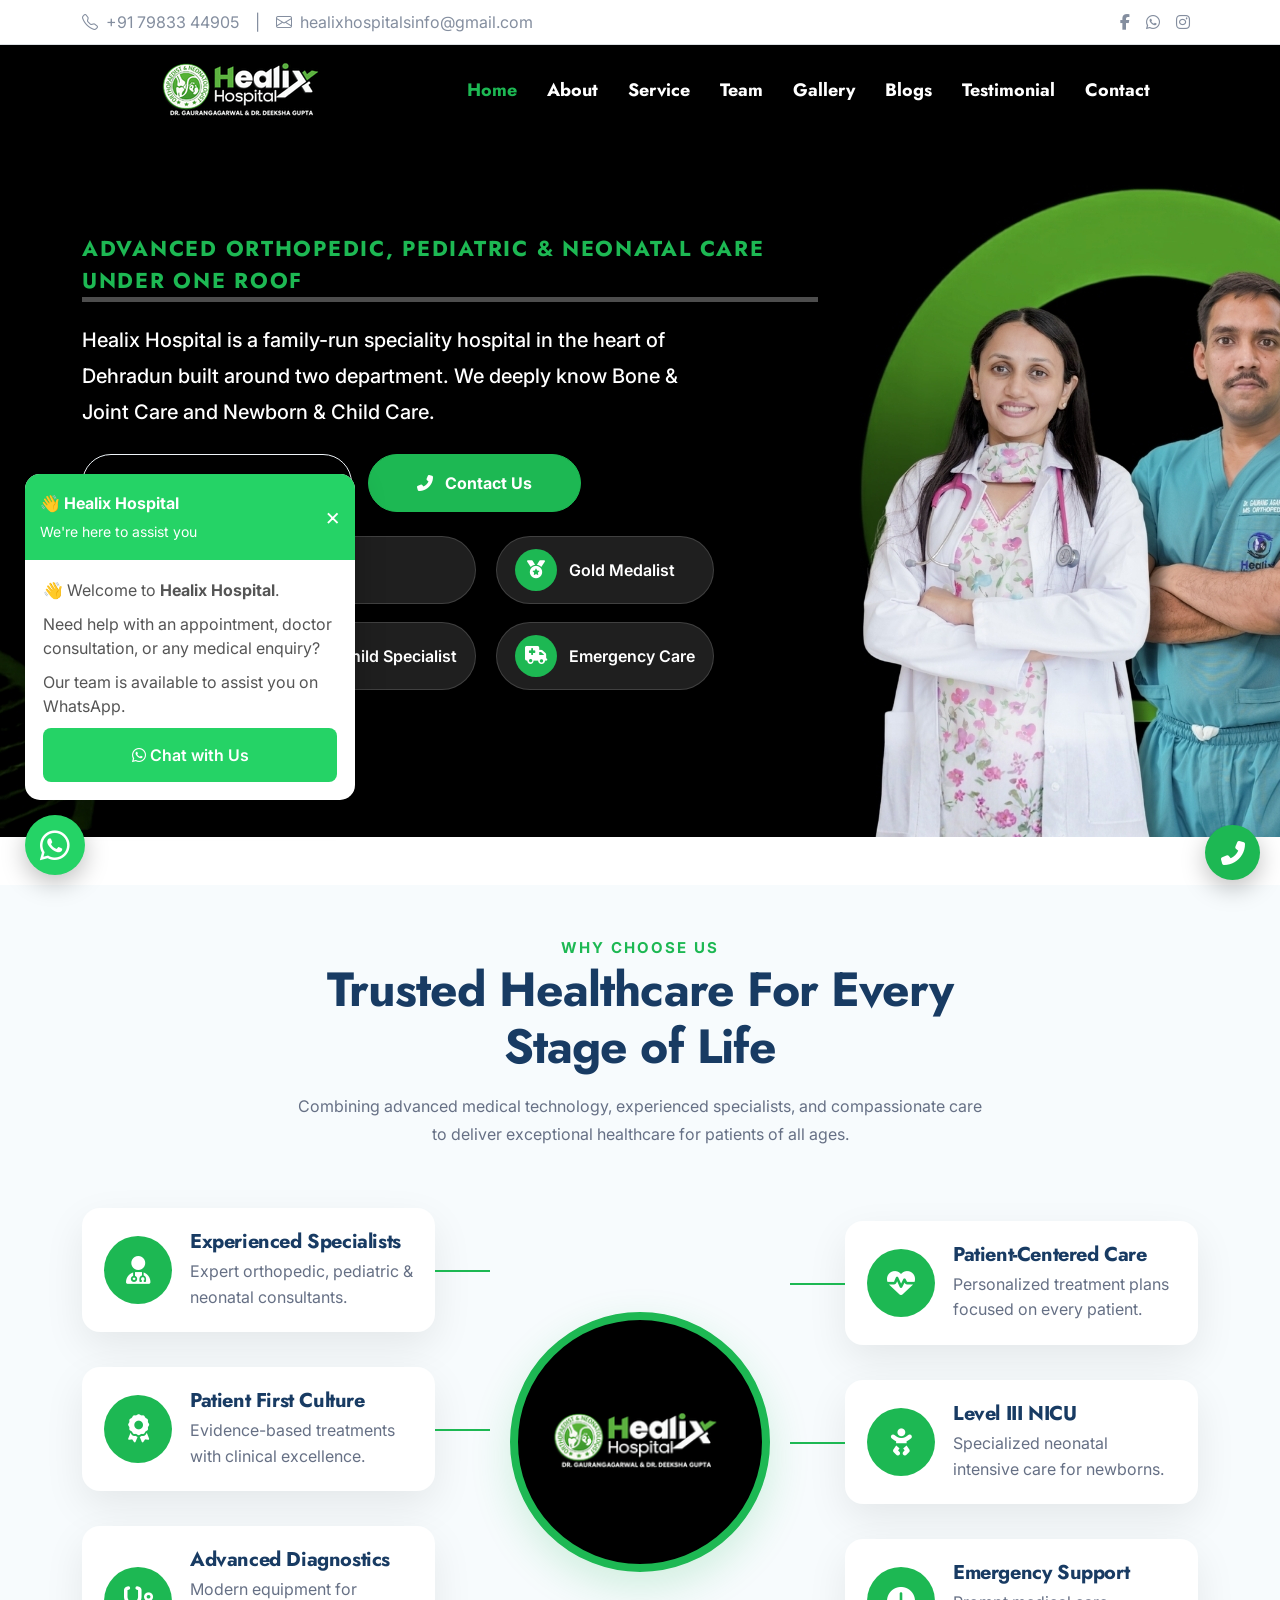
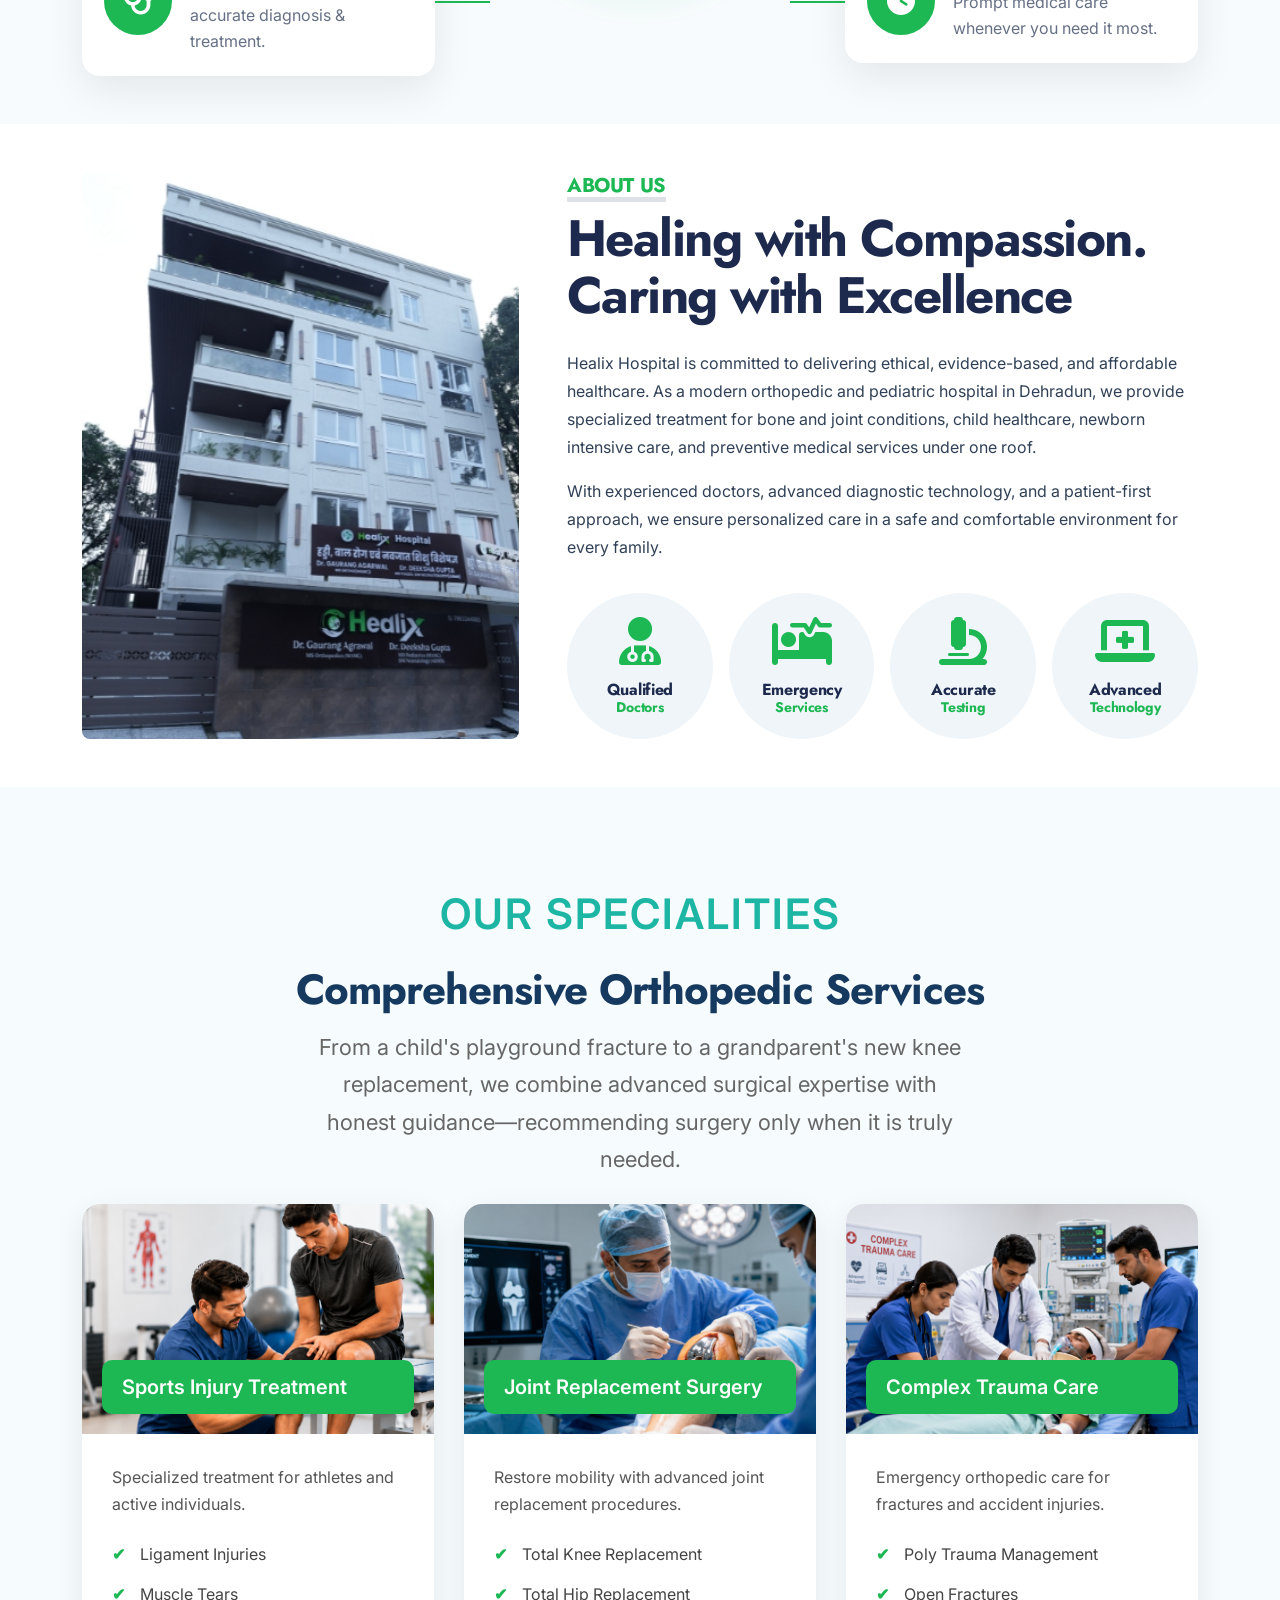
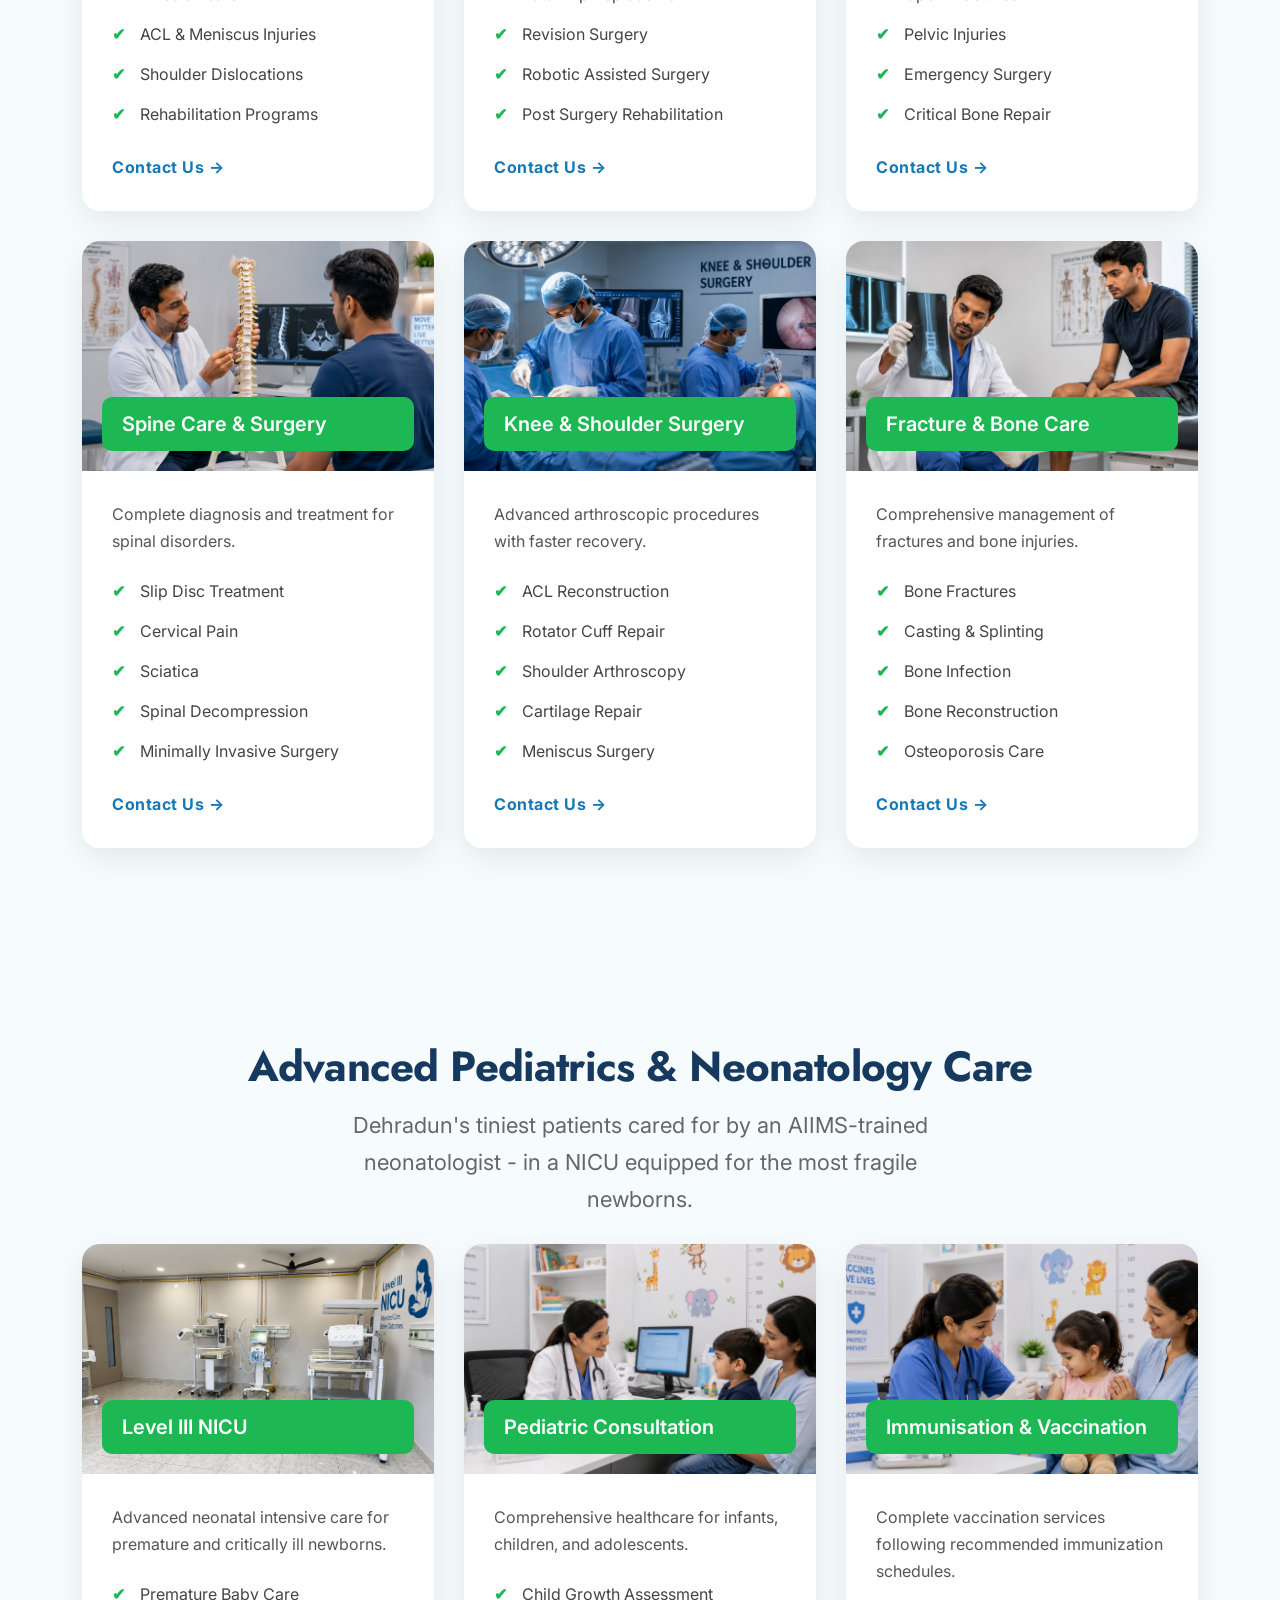
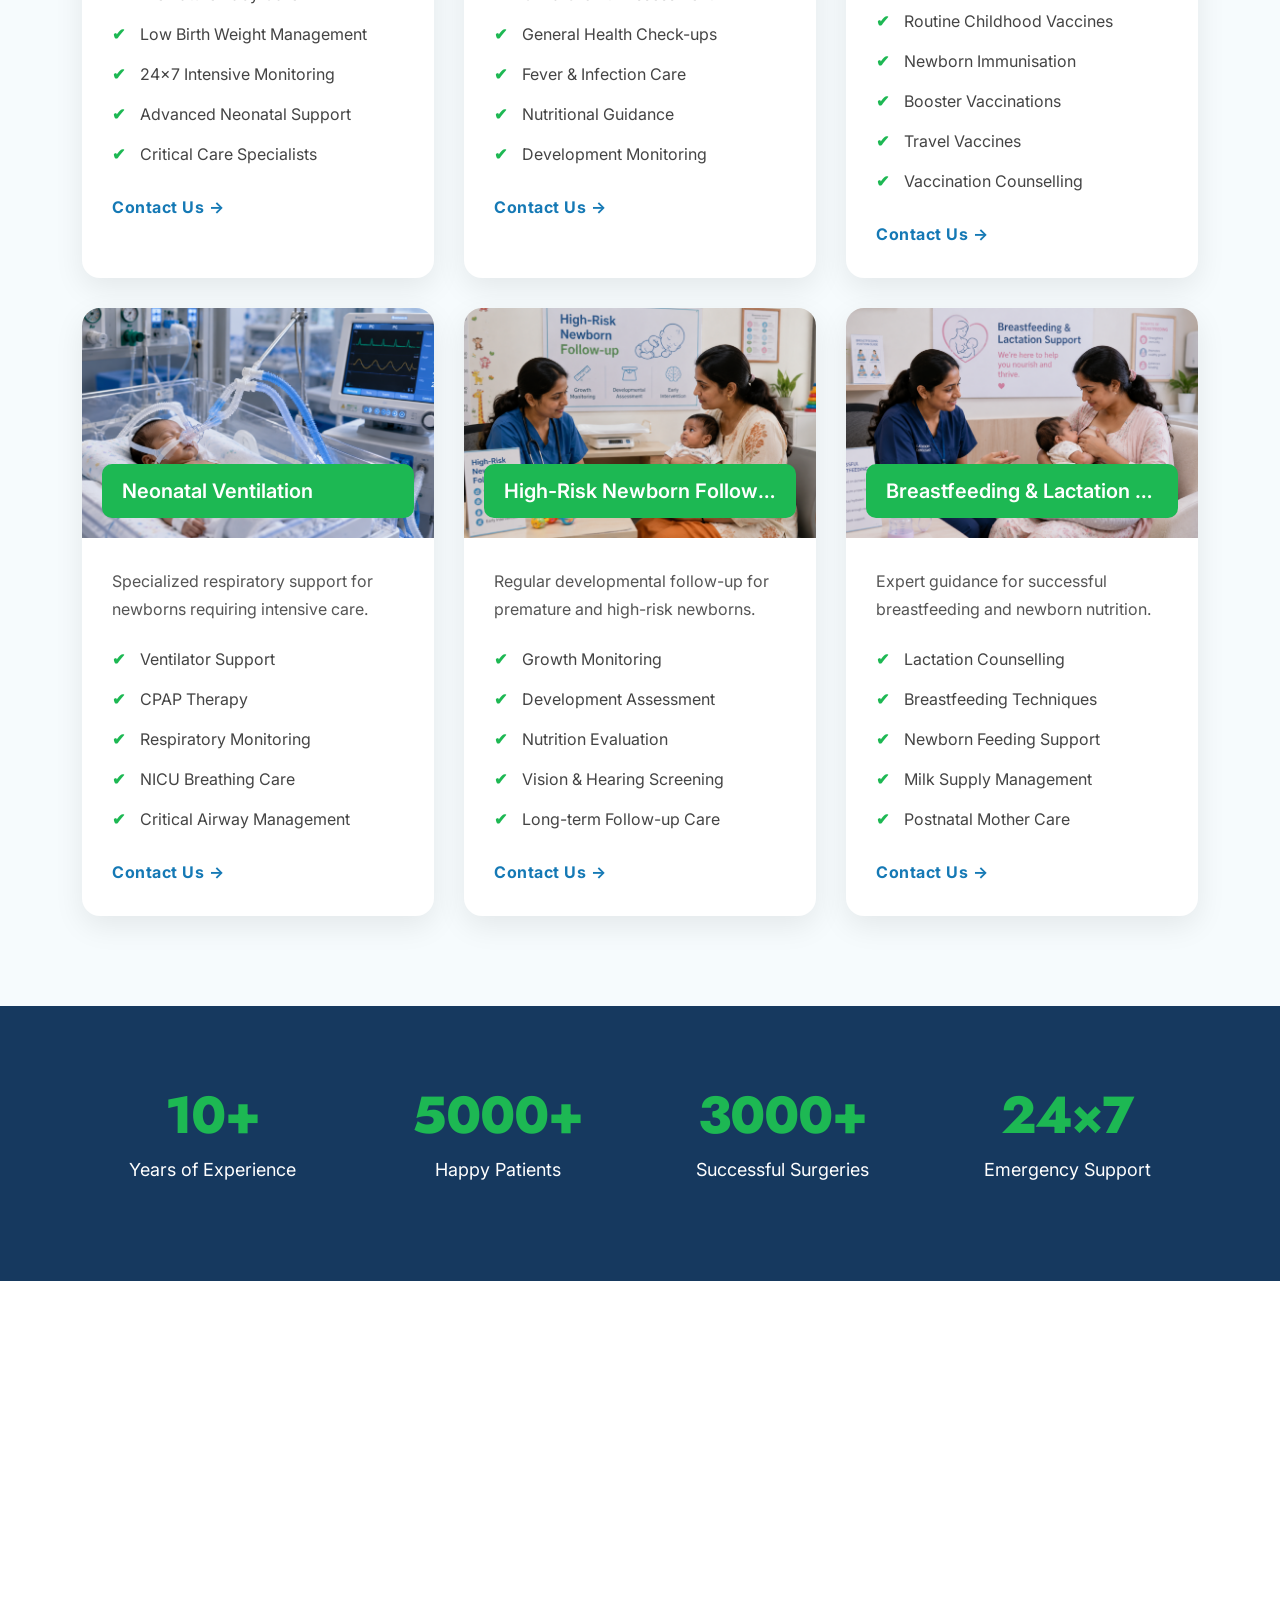
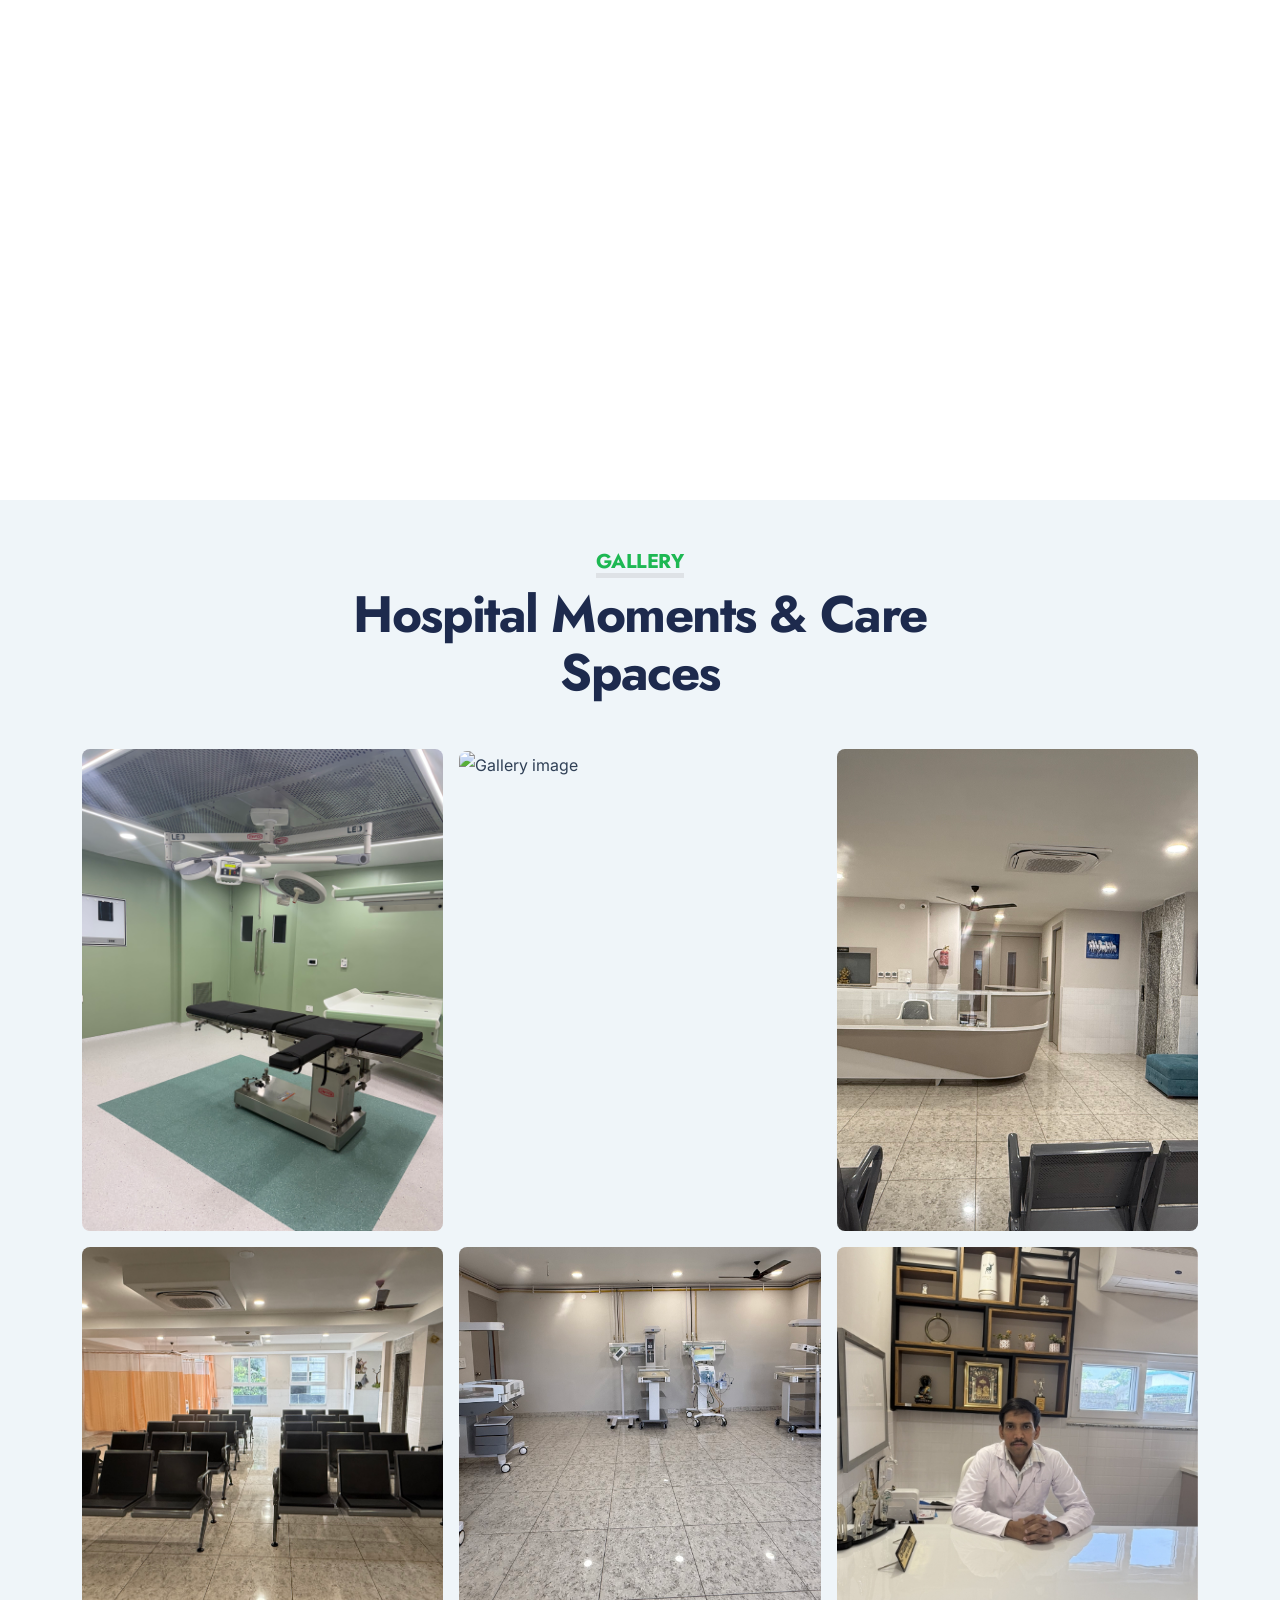
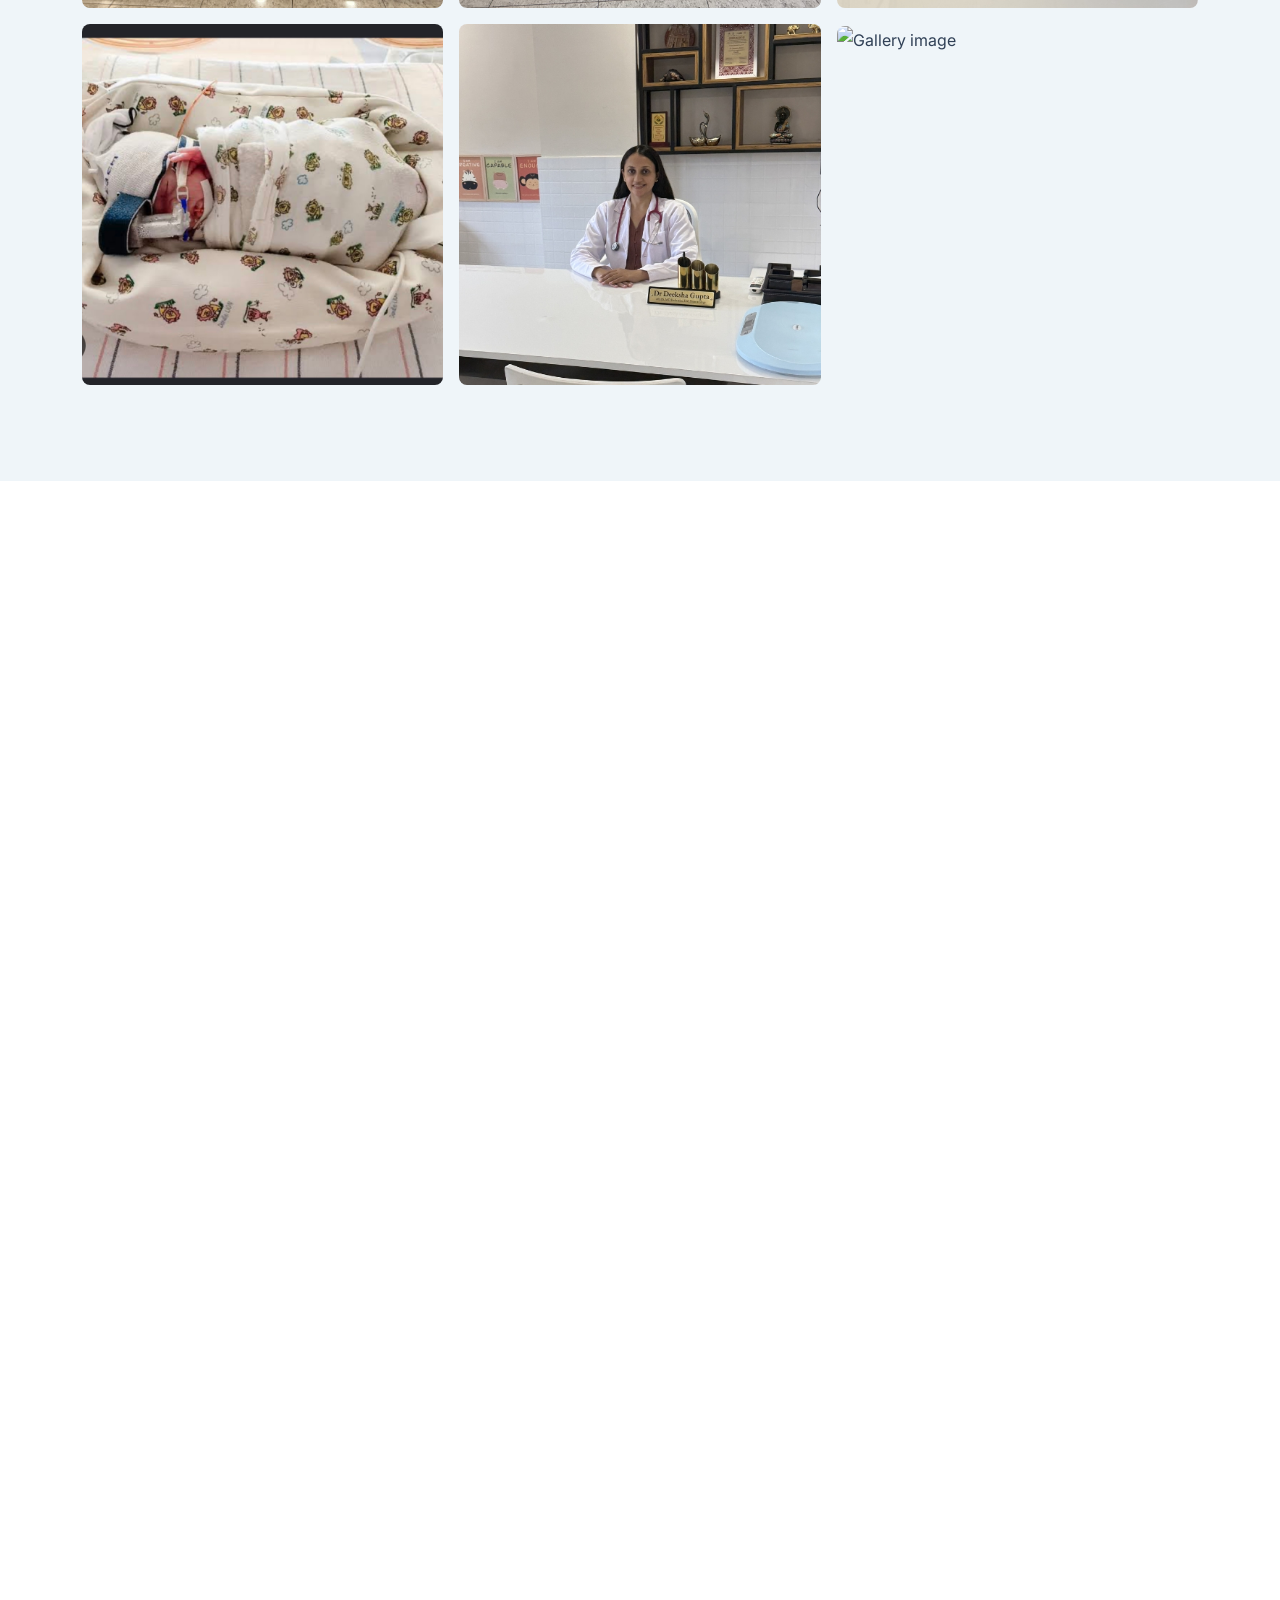
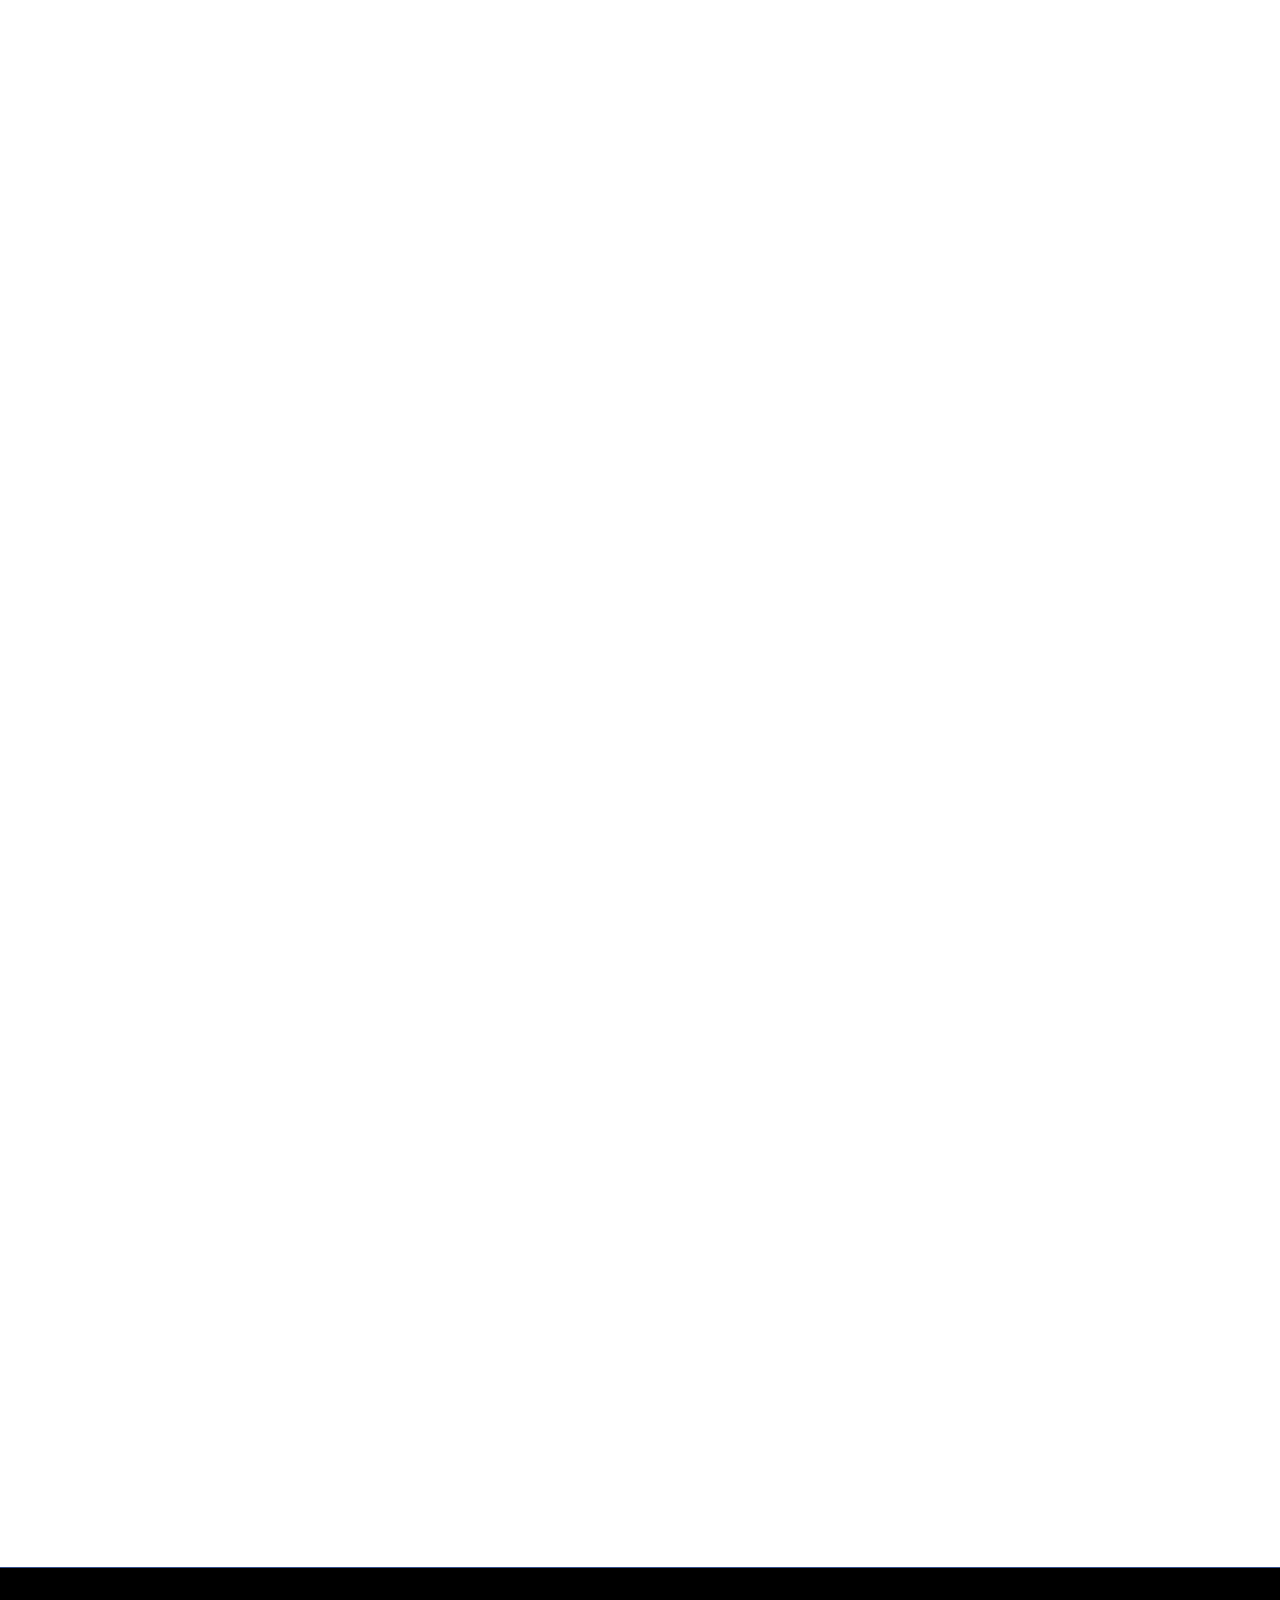
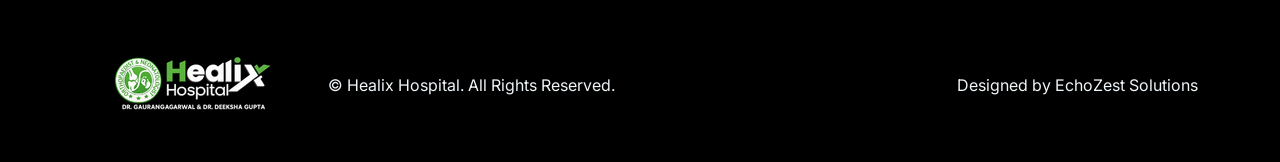
==== commit f3a643ee: "fade-up animation push" ====
--- a/index.html
+++ b/index.html
@@ -362,7 +362,7 @@
 
     
      <!-- Services Section -->
-<section class="services-section">
+<section class="services-section fade-up">
     <div id="service" class="container">
 
         <div class="section-title">
@@ -506,7 +506,7 @@
             </div>
             </div>
             </section>
-            <section class="services-section">
+            <section class="services-section fade-up">
     <div class="container">
         <div class="section-title">
             <h2>Advanced Pediatrics & Neonatology Care</h2>
@@ -826,7 +826,7 @@
 ACHIEVEMENTS
 ========================================== -->
 
-<section class="stats-section">
+<section class="stats-section fade-up">
 
 <div class="container">
 
@@ -887,7 +887,7 @@
 </section>
 
 <!-- Team Start -->
-<div id="team" class="container-fluid py-5">
+<div id="team" class="container-fluid py-5 fade-up">
     <div class="container">
 
         <div class="text-center mx-auto mb-5" style="max-width: 600px;">
@@ -950,7 +950,7 @@
             </div>
 
             <!-- Doctor 2 -->
-            <div class="col-lg-6">
+            <div class="col-lg-6 ">
                 <div class="row g-0 bg-light rounded overflow-hidden h-100 shadow-sm">
 
                     <div class="col-md-5">
@@ -997,7 +997,7 @@
 <!-- Team End -->
 
     <!-- Gallery Start -->
-    <div id="gallery" class="container-fluid py-5 bg-light">
+    <div id="gallery" class="container-fluid py-5 bg-light fade-up">
         <div class="container">
             <div class="text-center mx-auto mb-5" style="max-width: 600px;">
                 <h5 class="d-inline-block text-primary text-uppercase border-bottom border-5">Gallery</h5>
@@ -1063,7 +1063,7 @@
     </div>
      Search End -->
     <!-- Testimonial Start -->
-<div id="testimonial" class="container-fluid py-5">
+<div id="testimonial" class="container-fluid py-5 fade-up">
     <div class="container">
 
         <div class="text-center mx-auto mb-5" style="max-width:650px;">
@@ -1157,7 +1157,7 @@
 <!-- Testimonial End -->
 
     <!-- FAQ Start -->
-    <div class="container-fluid py-5 bg-light">
+    <div class="container-fluid py-5 bg-light fade-up">
         <div class="container">
             <div class="text-center mx-auto mb-5" style="max-width: 700px;">
                 <h5 class="d-inline-block text-primary text-uppercase border-bottom border-5">FAQ</h5>
@@ -1388,7 +1388,7 @@
     </div>
     Blog End -->
     <!-- MAPS START -->
-<div class="row justify-content-center">
+<div class="row justify-content-center fade-up">
     <div class="col-lg-10 col-12">
         <div class="position-relative">
 
@@ -1401,7 +1401,7 @@
 </div>
 <!-- MAPS END -->
     <!-- Footer Start -->
-    <div class="container-fluid bg-dark text-light mt-5 py-5">
+    <div class="container-fluid bg-dark text-light mt-5 py-5 fade-up">
         <div class="container py-5">
             <div style="text-align:center; margin-bottom:40px;">
 
